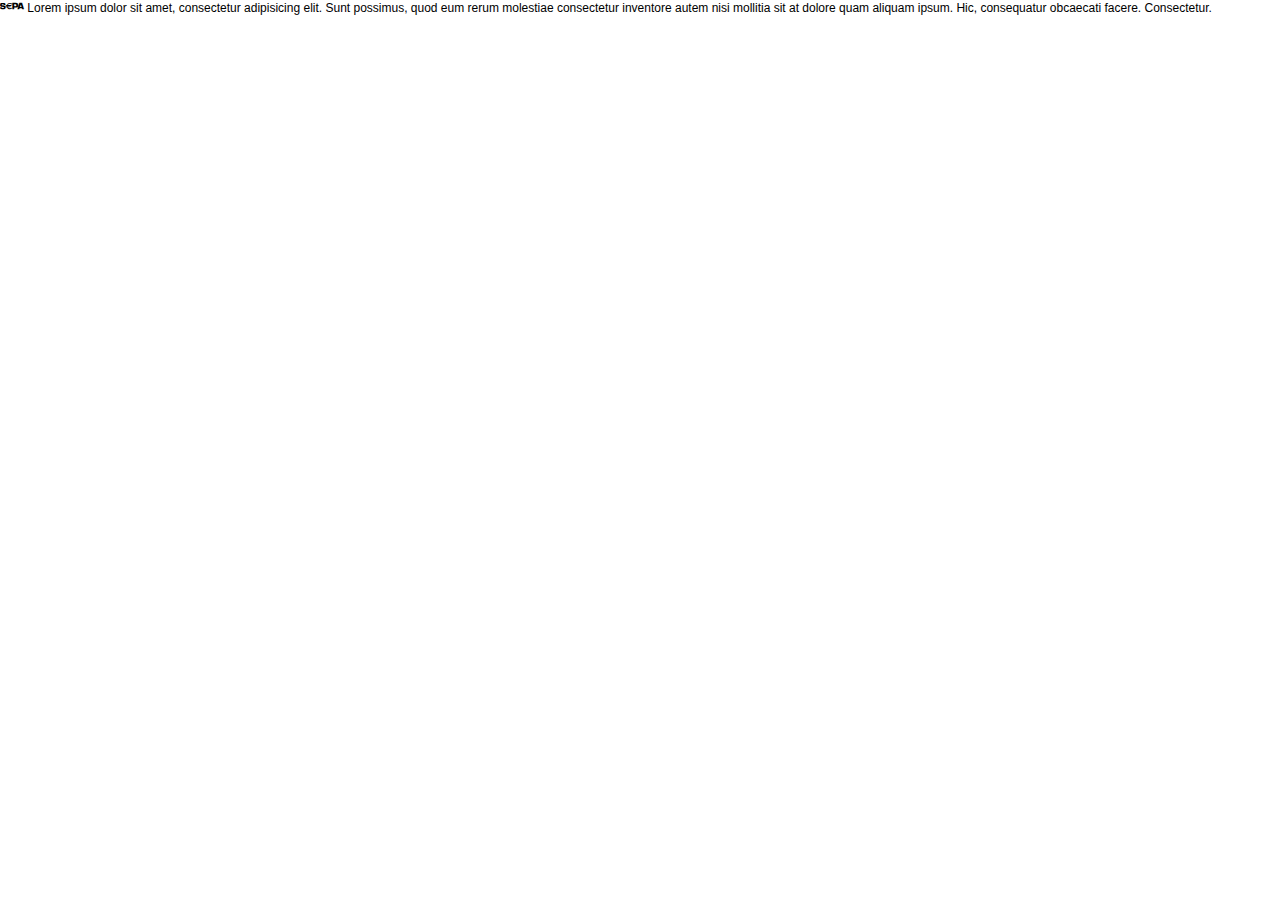
==== site/index.html @ b905be12 "initial project with materializecss" ====
<!doctype html>
<html>
<head>
	<meta charset="utf-8">
	<title>Template</title>
	<meta name="viewport" content="width=device-width, initial-scale=1">
	<meta name="format-detection" content="telephone=no">
	<!-- theme color for android 5.0 -->
	<meta name="theme-color" content="#fff"> 
	<!-- <meta name="viewport" content="width=1200"> -->
	<!-- <meta name="viewport" content="initial-scale=1, user-scalable=no"> -->
	<link rel="stylesheet" media="all" href="css/screen.css" >
	<!--[if IE]><script src="js/html5shiv.js"></script><![endif]-->
	<script src="js/app.js"></script>
</head>
<body>
<!-- BEGIN  out-->
<div class="out">
	<i class="icon-sepa"></i> 
	Lorem ipsum dolor sit amet, consectetur adipisicing elit. Sunt possimus, quod eum rerum molestiae consectetur inventore autem nisi mollitia sit at dolore quam aliquam ipsum. Hic, consequatur obcaecati facere. Consectetur.

</div>
<!-- END out-->
</body>
</html>
---- site/css/screen.css ----
@charset "UTF-8";
html, body, div, span, applet, object, iframe, h1, h2, h3, h4, h5, h6, p, blockquote, pre, a, abbr, acronym, address, big, cite, code, del, dfn, em, img, ins, kbd, q, s, samp, small, strike, strong, sub, sup, tt, var, b, u, i, center, dl, dt, dd, ol, ul, li, fieldset, form, label, legend, table, caption, tbody, tfoot, thead, tr, th, td, article, aside, canvas, details, embed, figure, figcaption, footer, header, hgroup, menu, nav, output, ruby, section, summary, time, mark, audio, video { margin: 0; padding: 0; border: 0; vertical-align: baseline; }

body, html { height: 100%; }

img, fieldset, a img { border: none; }

input[type="text"], input[type="email"], input[type="tel"], textarea { -webkit-appearance: none; }

input[type="submit"], button { cursor: pointer; }
input[type="submit"]::-moz-focus-inner, button::-moz-focus-inner { padding: 0; border: 0; }

textarea { overflow: auto; }

input, button { margin: 0; padding: 0; border: 0; }

div, input, textarea, select, button, h1, h2, h3, h4, h5, h6, a, span, a:focus { outline: none; }

ul, ol { list-style-type: none; }
table { border-spacing: 0; border-collapse: collapse; width: 100%; }

body { font-family: Arial, sans-serif; font-size: 12px; line-height: 1.4; }

@font-face { font-family: "svgfont"; src: url("fonts/svgfont.eot"); src: url("fonts/svgfont.eot?#iefix") format("eot"), url("fonts/svgfont.woff") format("woff"), url("fonts/svgfont.woff2") format("woff2"), url("fonts/svgfont.ttf") format("truetype"); font-weight: normal; font-style: normal; }
.icon, [class^="icon-"], [class*=" icon-"] { font-family: "svgfont"; font-style: normal; font-weight: normal; text-rendering: auto; speak: none; line-height: 1; -webkit-font-smoothing: antialiased; -moz-osx-font-smoothing: grayscale; }

.icon, [class^="icon-"], [class*=" icon-"] { display: inline-block; }

.icon-sepa:before { content: ""; }

.icon-skrill:before { content: ""; }

.l { *zoom: 1; }
.l:after { content: " "; display: table; clear: both; }
.l .l-col1 { float: left; width: 20%; }
.l .l-col2 { float: right; width: 70%; }
@media only screen and (min-device-width: 320px) and (max-device-width: 480px){
 *{ -webkit-text-size-adjust: none; } }
@media only screen and (max-width: 1024px){
 div{ display: block; }
 p{ background: red; } }



/*# sourceMappingURL=screen.css.map */
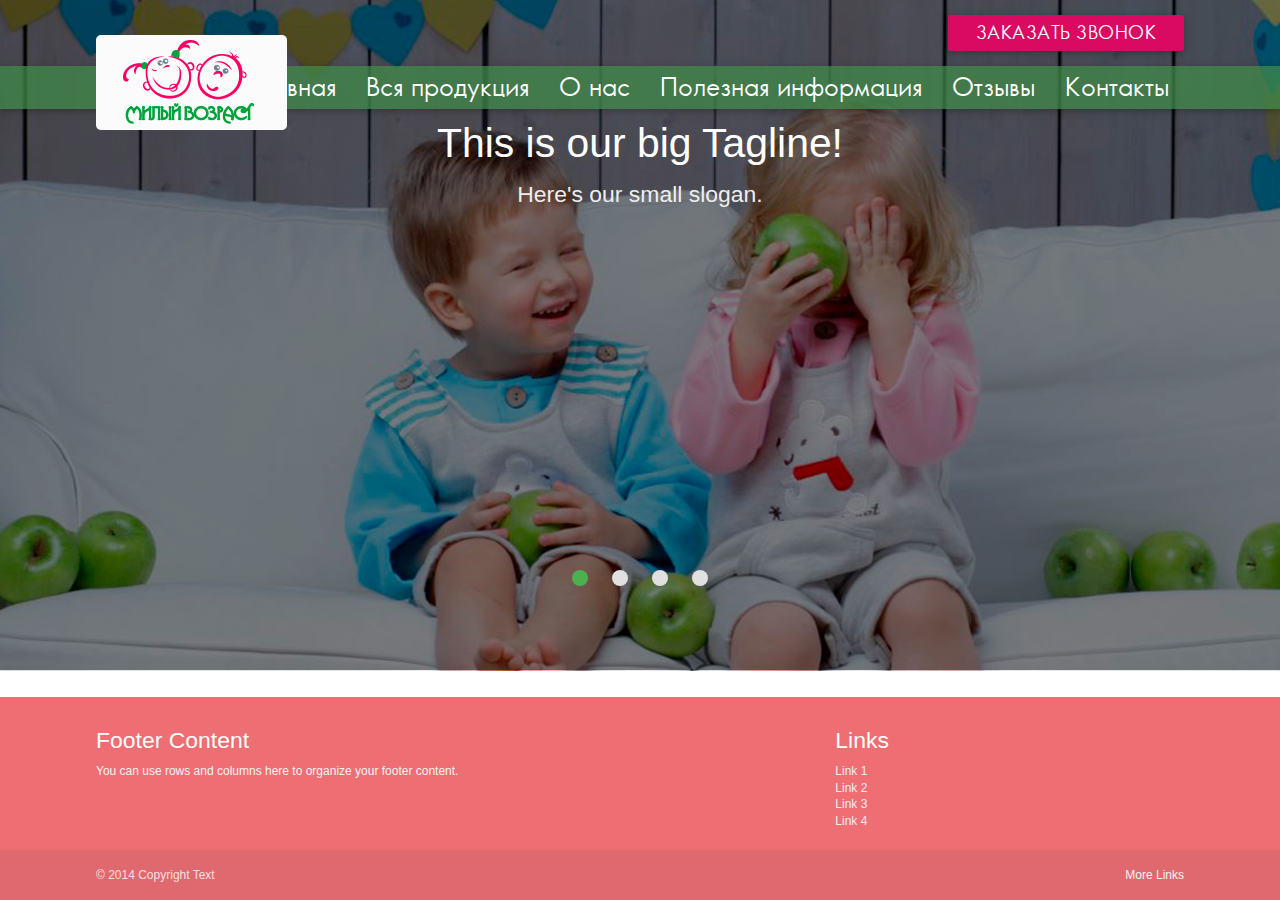
==== commit 1d3ff534: "update" ====
--- a/site/index.html
+++ b/site/index.html
@@ -6,7 +6,7 @@
 	<meta name="viewport" content="width=device-width, initial-scale=1">
 	<meta name="format-detection" content="telephone=no">
 	<!-- theme color for android 5.0 -->
-	<meta name="theme-color" content="#fff"> 
+	<meta name="theme-color" content="#fff">
 	<!-- <meta name="viewport" content="width=1200"> -->
 	<!-- <meta name="viewport" content="initial-scale=1, user-scalable=no"> -->
 	<link rel="stylesheet" media="all" href="css/screen.css" >
@@ -16,10 +16,105 @@
 <body>
 <!-- BEGIN  out-->
 <div class="out">
-	<i class="icon-sepa"></i> 
-	Lorem ipsum dolor sit amet, consectetur adipisicing elit. Sunt possimus, quod eum rerum molestiae consectetur inventore autem nisi mollitia sit at dolore quam aliquam ipsum. Hic, consequatur obcaecati facere. Consectetur.
+    <header class="header">
+            <div class="header__top">
+                <div class="container">
+                    <div class="contacts right">
+                        <div class="tel"></div>
+                        <div class="call">
+                            <a href="" class="btn red base-btn">Заказать звонок</a>
+                        </div>
+                    </div>
+                </div>
+            </div>
+        <div class="header__nav">
+            <nav class="green base-dark">
+                <div class="container">
+                <div class="nav-wrapper">
+                    <a href="#!" class="brand-logo"><img src="img/logo.png" alt=""></a>
+                    <a href="#" data-activates="mobile-demo" class="button-collapse"><i class="material-icons">menu</i></a>
+                    <ul class="right hide-on-med-and-down">
+                        <li><a href="">Главная</a></li>
+                        <li><a href="badges.html">Вся продукция </a></li>
+                        <li><a href="collapsible.html">О нас</a></li>
+                        <li><a href="mobile.html">Полезная информация</a></li>
+                        <li><a href="mobile.html">Отзывы</a></li>
+                        <li><a href="mobile.html">Контакты</a></li>
+                    </ul>
+                    <ul class="side-nav" id="mobile-demo">
+                        <li><a href="">Главная</a></li>
+                        <li><a href="badges.html">Вся продукция </a></li>
+                        <li><a href="collapsible.html">О нас</a></li>
+                        <li><a href="mobile.html">Полезная информация</a></li>
+                        <li><a href="mobile.html">Отзывы</a></li>
+                        <li><a href="mobile.html">Контакты</a></li>
+                    </ul>
+                </div>
+                    </div>
+            </nav>
+            </div>
+    </header>
+	<div class="header__slider">
+	    <div class="slider">
+	        <ul class="slides">
+	            <li>
+	                <img src="img/slide_1.png"> <!-- random image -->
+	                <div class="caption center-align">
+	                    <h3>This is our big Tagline!</h3>
+	                    <h5 class="light grey-text text-lighten-3">Here's our small slogan.</h5>
+	                </div>
+	            </li>
+	            <li>
+	                <img src="img/slide_1.png"> <!-- random image -->
+	                <div class="caption left-align">
+	                    <h3>Left Aligned Caption</h3>
+	                    <h5 class="light grey-text text-lighten-3">Here's our small slogan.</h5>
+	                </div>
+	            </li>
+	            <li>
+	                <img src="img/slide_1.png"> <!-- random image -->
+	                <div class="caption right-align">
+	                    <h3>Right Aligned Caption</h3>
+	                    <h5 class="light grey-text text-lighten-3">Here's our small slogan.</h5>
+	                </div>
+	            </li>
+	            <li>
+	                <img src="img/slide_1.png"> <!-- random image -->
+	                <div class="caption center-align">
+	                    <h3>This is our big Tagline!</h3>
+	                    <h5 class="light grey-text text-lighten-3">Here's our small slogan.</h5>
+	                </div>
+	            </li>
+	        </ul>
+	    </div>
+	</div>
 
 </div>
 <!-- END out-->
+<footer class="page-footer">
+    <div class="container">
+        <div class="row">
+            <div class="col l6 s12">
+                <h5 class="white-text">Footer Content</h5>
+                <p class="grey-text text-lighten-4">You can use rows and columns here to organize your footer content.</p>
+            </div>
+            <div class="col l4 offset-l2 s12">
+                <h5 class="white-text">Links</h5>
+                <ul>
+                    <li><a class="grey-text text-lighten-3" href="#!">Link 1</a></li>
+                    <li><a class="grey-text text-lighten-3" href="#!">Link 2</a></li>
+                    <li><a class="grey-text text-lighten-3" href="#!">Link 3</a></li>
+                    <li><a class="grey-text text-lighten-3" href="#!">Link 4</a></li>
+                </ul>
+            </div>
+        </div>
+    </div>
+    <div class="footer-copyright">
+        <div class="container">
+            © 2014 Copyright Text
+            <a class="grey-text text-lighten-4 right" href="#!">More Links</a>
+        </div>
+    </div>
+</footer>
 </body>
 </html>--- a/site/css/screen.css
+++ b/site/css/screen.css
@@ -19,26 +19,4119 @@
 ul, ol { list-style-type: none; }
 table { border-spacing: 0; border-collapse: collapse; width: 100%; }
 
-body { font-family: Arial, sans-serif; font-size: 12px; line-height: 1.4; }
+body { font-family: Arial, sans-serif; font-size: 12px; line-height: 1.4; display: -webkit-box; display: -webkit-flex; display: -ms-flexbox; display: flex; min-height: 100vh; -webkit-box-orient: vertical; -webkit-box-direction: normal; -webkit-flex-direction: column; -ms-flex-direction: column; flex-direction: column; }
+
+@font-face { font-family: OriflameSans; src: url("fonts/OriflameSans-Regular.eot"); src: url("fonts/OriflameSans-Regular.eot?#iefix") format("embedded-opentype"), url("fonts/OriflameSans-Regular.woff2") format("woff2"), url("fonts/OriflameSans-Regular.woff") format("woff"), url("fonts/OriflameSans-Regular.ttf") format("truetype"); font-weight: normal; font-style: normal; }
+.icon-logo { width: 133px; height: 84px; background-image: url("../img/icons.png"); background-position: 0px 0px; }
 
 @font-face { font-family: "svgfont"; src: url("fonts/svgfont.eot"); src: url("fonts/svgfont.eot?#iefix") format("eot"), url("fonts/svgfont.woff") format("woff"), url("fonts/svgfont.woff2") format("woff2"), url("fonts/svgfont.ttf") format("truetype"); font-weight: normal; font-style: normal; }
 .icon, [class^="icon-"], [class*=" icon-"] { font-family: "svgfont"; font-style: normal; font-weight: normal; text-rendering: auto; speak: none; line-height: 1; -webkit-font-smoothing: antialiased; -moz-osx-font-smoothing: grayscale; }
 
 .icon, [class^="icon-"], [class*=" icon-"] { display: inline-block; }
 
-.icon-sepa:before { content: ""; }
-
-.icon-skrill:before { content: ""; }
-
+.icon-sepa:before { content: ""; }
+
+.icon-skrill:before { content: ""; }
+
+.materialize-red.lighten-5 { background-color: #fdeaeb !important; }
+
+.materialize-red-text.text-lighten-5 { color: #fdeaeb !important; }
+
+.materialize-red.lighten-4 { background-color: #f8c1c3 !important; }
+
+.materialize-red-text.text-lighten-4 { color: #f8c1c3 !important; }
+
+.materialize-red.lighten-3 { background-color: #f3989b !important; }
+
+.materialize-red-text.text-lighten-3 { color: #f3989b !important; }
+
+.materialize-red.lighten-2 { background-color: #ee6e73 !important; }
+
+.materialize-red-text.text-lighten-2 { color: #ee6e73 !important; }
+
+.materialize-red.lighten-1 { background-color: #ea454b !important; }
+
+.materialize-red-text.text-lighten-1 { color: #ea454b !important; }
+
+.materialize-red { background-color: #e51c23 !important; }
+
+.materialize-red-text { color: #e51c23 !important; }
+
+.materialize-red.darken-1 { background-color: #d0181e !important; }
+
+.materialize-red-text.text-darken-1 { color: #d0181e !important; }
+
+.materialize-red.darken-2 { background-color: #b9151b !important; }
+
+.materialize-red-text.text-darken-2 { color: #b9151b !important; }
+
+.materialize-red.darken-3 { background-color: #a21318 !important; }
+
+.materialize-red-text.text-darken-3 { color: #a21318 !important; }
+
+.materialize-red.darken-4 { background-color: #8b1014 !important; }
+
+.materialize-red-text.text-darken-4 { color: #8b1014 !important; }
+
+.red.lighten-5 { background-color: #FFEBEE !important; }
+
+.red-text.text-lighten-5 { color: #FFEBEE !important; }
+
+.red.lighten-4 { background-color: #FFCDD2 !important; }
+
+.red-text.text-lighten-4 { color: #FFCDD2 !important; }
+
+.red.lighten-3 { background-color: #EF9A9A !important; }
+
+.red-text.text-lighten-3 { color: #EF9A9A !important; }
+
+.red.lighten-2 { background-color: #E57373 !important; }
+
+.red-text.text-lighten-2 { color: #E57373 !important; }
+
+.red.lighten-1 { background-color: #EF5350 !important; }
+
+.red-text.text-lighten-1 { color: #EF5350 !important; }
+
+.red { background-color: #F44336 !important; }
+
+.red-text { color: #F44336 !important; }
+
+.red.base-btn { background-color: #da0a62 !important; }
+
+.red-text.text-base-btn { color: #da0a62 !important; }
+
+.red.darken-1 { background-color: #E53935 !important; }
+
+.red-text.text-darken-1 { color: #E53935 !important; }
+
+.red.darken-2 { background-color: #D32F2F !important; }
+
+.red-text.text-darken-2 { color: #D32F2F !important; }
+
+.red.darken-3 { background-color: #C62828 !important; }
+
+.red-text.text-darken-3 { color: #C62828 !important; }
+
+.red.darken-4 { background-color: #B71C1C !important; }
+
+.red-text.text-darken-4 { color: #B71C1C !important; }
+
+.red.accent-1 { background-color: #FF8A80 !important; }
+
+.red-text.text-accent-1 { color: #FF8A80 !important; }
+
+.red.accent-2 { background-color: #FF5252 !important; }
+
+.red-text.text-accent-2 { color: #FF5252 !important; }
+
+.red.accent-3 { background-color: #FF1744 !important; }
+
+.red-text.text-accent-3 { color: #FF1744 !important; }
+
+.red.accent-4 { background-color: #D50000 !important; }
+
+.red-text.text-accent-4 { color: #D50000 !important; }
+
+.pink.lighten-5 { background-color: #fce4ec !important; }
+
+.pink-text.text-lighten-5 { color: #fce4ec !important; }
+
+.pink.lighten-4 { background-color: #f8bbd0 !important; }
+
+.pink-text.text-lighten-4 { color: #f8bbd0 !important; }
+
+.pink.lighten-3 { background-color: #f48fb1 !important; }
+
+.pink-text.text-lighten-3 { color: #f48fb1 !important; }
+
+.pink.lighten-2 { background-color: #f06292 !important; }
+
+.pink-text.text-lighten-2 { color: #f06292 !important; }
+
+.pink.lighten-1 { background-color: #ec407a !important; }
+
+.pink-text.text-lighten-1 { color: #ec407a !important; }
+
+.pink { background-color: #e91e63 !important; }
+
+.pink-text { color: #e91e63 !important; }
+
+.pink.darken-1 { background-color: #d81b60 !important; }
+
+.pink-text.text-darken-1 { color: #d81b60 !important; }
+
+.pink.darken-2 { background-color: #c2185b !important; }
+
+.pink-text.text-darken-2 { color: #c2185b !important; }
+
+.pink.darken-3 { background-color: #ad1457 !important; }
+
+.pink-text.text-darken-3 { color: #ad1457 !important; }
+
+.pink.darken-4 { background-color: #880e4f !important; }
+
+.pink-text.text-darken-4 { color: #880e4f !important; }
+
+.pink.accent-1 { background-color: #ff80ab !important; }
+
+.pink-text.text-accent-1 { color: #ff80ab !important; }
+
+.pink.accent-2 { background-color: #ff4081 !important; }
+
+.pink-text.text-accent-2 { color: #ff4081 !important; }
+
+.pink.accent-3 { background-color: #f50057 !important; }
+
+.pink-text.text-accent-3 { color: #f50057 !important; }
+
+.pink.accent-4 { background-color: #c51162 !important; }
+
+.pink-text.text-accent-4 { color: #c51162 !important; }
+
+.purple.lighten-5 { background-color: #f3e5f5 !important; }
+
+.purple-text.text-lighten-5 { color: #f3e5f5 !important; }
+
+.purple.lighten-4 { background-color: #e1bee7 !important; }
+
+.purple-text.text-lighten-4 { color: #e1bee7 !important; }
+
+.purple.lighten-3 { background-color: #ce93d8 !important; }
+
+.purple-text.text-lighten-3 { color: #ce93d8 !important; }
+
+.purple.lighten-2 { background-color: #ba68c8 !important; }
+
+.purple-text.text-lighten-2 { color: #ba68c8 !important; }
+
+.purple.lighten-1 { background-color: #ab47bc !important; }
+
+.purple-text.text-lighten-1 { color: #ab47bc !important; }
+
+.purple { background-color: #9c27b0 !important; }
+
+.purple-text { color: #9c27b0 !important; }
+
+.purple.darken-1 { background-color: #8e24aa !important; }
+
+.purple-text.text-darken-1 { color: #8e24aa !important; }
+
+.purple.darken-2 { background-color: #7b1fa2 !important; }
+
+.purple-text.text-darken-2 { color: #7b1fa2 !important; }
+
+.purple.darken-3 { background-color: #6a1b9a !important; }
+
+.purple-text.text-darken-3 { color: #6a1b9a !important; }
+
+.purple.darken-4 { background-color: #4a148c !important; }
+
+.purple-text.text-darken-4 { color: #4a148c !important; }
+
+.purple.accent-1 { background-color: #ea80fc !important; }
+
+.purple-text.text-accent-1 { color: #ea80fc !important; }
+
+.purple.accent-2 { background-color: #e040fb !important; }
+
+.purple-text.text-accent-2 { color: #e040fb !important; }
+
+.purple.accent-3 { background-color: #d500f9 !important; }
+
+.purple-text.text-accent-3 { color: #d500f9 !important; }
+
+.purple.accent-4 { background-color: #aa00ff !important; }
+
+.purple-text.text-accent-4 { color: #aa00ff !important; }
+
+.deep-purple.lighten-5 { background-color: #ede7f6 !important; }
+
+.deep-purple-text.text-lighten-5 { color: #ede7f6 !important; }
+
+.deep-purple.lighten-4 { background-color: #d1c4e9 !important; }
+
+.deep-purple-text.text-lighten-4 { color: #d1c4e9 !important; }
+
+.deep-purple.lighten-3 { background-color: #b39ddb !important; }
+
+.deep-purple-text.text-lighten-3 { color: #b39ddb !important; }
+
+.deep-purple.lighten-2 { background-color: #9575cd !important; }
+
+.deep-purple-text.text-lighten-2 { color: #9575cd !important; }
+
+.deep-purple.lighten-1 { background-color: #7e57c2 !important; }
+
+.deep-purple-text.text-lighten-1 { color: #7e57c2 !important; }
+
+.deep-purple { background-color: #673ab7 !important; }
+
+.deep-purple-text { color: #673ab7 !important; }
+
+.deep-purple.darken-1 { background-color: #5e35b1 !important; }
+
+.deep-purple-text.text-darken-1 { color: #5e35b1 !important; }
+
+.deep-purple.darken-2 { background-color: #512da8 !important; }
+
+.deep-purple-text.text-darken-2 { color: #512da8 !important; }
+
+.deep-purple.darken-3 { background-color: #4527a0 !important; }
+
+.deep-purple-text.text-darken-3 { color: #4527a0 !important; }
+
+.deep-purple.darken-4 { background-color: #311b92 !important; }
+
+.deep-purple-text.text-darken-4 { color: #311b92 !important; }
+
+.deep-purple.accent-1 { background-color: #b388ff !important; }
+
+.deep-purple-text.text-accent-1 { color: #b388ff !important; }
+
+.deep-purple.accent-2 { background-color: #7c4dff !important; }
+
+.deep-purple-text.text-accent-2 { color: #7c4dff !important; }
+
+.deep-purple.accent-3 { background-color: #651fff !important; }
+
+.deep-purple-text.text-accent-3 { color: #651fff !important; }
+
+.deep-purple.accent-4 { background-color: #6200ea !important; }
+
+.deep-purple-text.text-accent-4 { color: #6200ea !important; }
+
+.indigo.lighten-5 { background-color: #e8eaf6 !important; }
+
+.indigo-text.text-lighten-5 { color: #e8eaf6 !important; }
+
+.indigo.lighten-4 { background-color: #c5cae9 !important; }
+
+.indigo-text.text-lighten-4 { color: #c5cae9 !important; }
+
+.indigo.lighten-3 { background-color: #9fa8da !important; }
+
+.indigo-text.text-lighten-3 { color: #9fa8da !important; }
+
+.indigo.lighten-2 { background-color: #7986cb !important; }
+
+.indigo-text.text-lighten-2 { color: #7986cb !important; }
+
+.indigo.lighten-1 { background-color: #5c6bc0 !important; }
+
+.indigo-text.text-lighten-1 { color: #5c6bc0 !important; }
+
+.indigo { background-color: #3f51b5 !important; }
+
+.indigo-text { color: #3f51b5 !important; }
+
+.indigo.darken-1 { background-color: #3949ab !important; }
+
+.indigo-text.text-darken-1 { color: #3949ab !important; }
+
+.indigo.darken-2 { background-color: #303f9f !important; }
+
+.indigo-text.text-darken-2 { color: #303f9f !important; }
+
+.indigo.darken-3 { background-color: #283593 !important; }
+
+.indigo-text.text-darken-3 { color: #283593 !important; }
+
+.indigo.darken-4 { background-color: #1a237e !important; }
+
+.indigo-text.text-darken-4 { color: #1a237e !important; }
+
+.indigo.accent-1 { background-color: #8c9eff !important; }
+
+.indigo-text.text-accent-1 { color: #8c9eff !important; }
+
+.indigo.accent-2 { background-color: #536dfe !important; }
+
+.indigo-text.text-accent-2 { color: #536dfe !important; }
+
+.indigo.accent-3 { background-color: #3d5afe !important; }
+
+.indigo-text.text-accent-3 { color: #3d5afe !important; }
+
+.indigo.accent-4 { background-color: #304ffe !important; }
+
+.indigo-text.text-accent-4 { color: #304ffe !important; }
+
+.blue.lighten-5 { background-color: #E3F2FD !important; }
+
+.blue-text.text-lighten-5 { color: #E3F2FD !important; }
+
+.blue.lighten-4 { background-color: #BBDEFB !important; }
+
+.blue-text.text-lighten-4 { color: #BBDEFB !important; }
+
+.blue.lighten-3 { background-color: #90CAF9 !important; }
+
+.blue-text.text-lighten-3 { color: #90CAF9 !important; }
+
+.blue.lighten-2 { background-color: #64B5F6 !important; }
+
+.blue-text.text-lighten-2 { color: #64B5F6 !important; }
+
+.blue.lighten-1 { background-color: #42A5F5 !important; }
+
+.blue-text.text-lighten-1 { color: #42A5F5 !important; }
+
+.blue { background-color: #2196F3 !important; }
+
+.blue-text { color: #2196F3 !important; }
+
+.blue.darken-1 { background-color: #1E88E5 !important; }
+
+.blue-text.text-darken-1 { color: #1E88E5 !important; }
+
+.blue.darken-2 { background-color: #1976D2 !important; }
+
+.blue-text.text-darken-2 { color: #1976D2 !important; }
+
+.blue.darken-3 { background-color: #1565C0 !important; }
+
+.blue-text.text-darken-3 { color: #1565C0 !important; }
+
+.blue.darken-4 { background-color: #0D47A1 !important; }
+
+.blue-text.text-darken-4 { color: #0D47A1 !important; }
+
+.blue.accent-1 { background-color: #82B1FF !important; }
+
+.blue-text.text-accent-1 { color: #82B1FF !important; }
+
+.blue.accent-2 { background-color: #448AFF !important; }
+
+.blue-text.text-accent-2 { color: #448AFF !important; }
+
+.blue.accent-3 { background-color: #2979FF !important; }
+
+.blue-text.text-accent-3 { color: #2979FF !important; }
+
+.blue.accent-4 { background-color: #2962FF !important; }
+
+.blue-text.text-accent-4 { color: #2962FF !important; }
+
+.light-blue.lighten-5 { background-color: #e1f5fe !important; }
+
+.light-blue-text.text-lighten-5 { color: #e1f5fe !important; }
+
+.light-blue.lighten-4 { background-color: #b3e5fc !important; }
+
+.light-blue-text.text-lighten-4 { color: #b3e5fc !important; }
+
+.light-blue.lighten-3 { background-color: #81d4fa !important; }
+
+.light-blue-text.text-lighten-3 { color: #81d4fa !important; }
+
+.light-blue.lighten-2 { background-color: #4fc3f7 !important; }
+
+.light-blue-text.text-lighten-2 { color: #4fc3f7 !important; }
+
+.light-blue.lighten-1 { background-color: #29b6f6 !important; }
+
+.light-blue-text.text-lighten-1 { color: #29b6f6 !important; }
+
+.light-blue { background-color: #03a9f4 !important; }
+
+.light-blue-text { color: #03a9f4 !important; }
+
+.light-blue.darken-1 { background-color: #039be5 !important; }
+
+.light-blue-text.text-darken-1 { color: #039be5 !important; }
+
+.light-blue.darken-2 { background-color: #0288d1 !important; }
+
+.light-blue-text.text-darken-2 { color: #0288d1 !important; }
+
+.light-blue.darken-3 { background-color: #0277bd !important; }
+
+.light-blue-text.text-darken-3 { color: #0277bd !important; }
+
+.light-blue.darken-4 { background-color: #01579b !important; }
+
+.light-blue-text.text-darken-4 { color: #01579b !important; }
+
+.light-blue.accent-1 { background-color: #80d8ff !important; }
+
+.light-blue-text.text-accent-1 { color: #80d8ff !important; }
+
+.light-blue.accent-2 { background-color: #40c4ff !important; }
+
+.light-blue-text.text-accent-2 { color: #40c4ff !important; }
+
+.light-blue.accent-3 { background-color: #00b0ff !important; }
+
+.light-blue-text.text-accent-3 { color: #00b0ff !important; }
+
+.light-blue.accent-4 { background-color: #0091ea !important; }
+
+.light-blue-text.text-accent-4 { color: #0091ea !important; }
+
+.cyan.lighten-5 { background-color: #e0f7fa !important; }
+
+.cyan-text.text-lighten-5 { color: #e0f7fa !important; }
+
+.cyan.lighten-4 { background-color: #b2ebf2 !important; }
+
+.cyan-text.text-lighten-4 { color: #b2ebf2 !important; }
+
+.cyan.lighten-3 { background-color: #80deea !important; }
+
+.cyan-text.text-lighten-3 { color: #80deea !important; }
+
+.cyan.lighten-2 { background-color: #4dd0e1 !important; }
+
+.cyan-text.text-lighten-2 { color: #4dd0e1 !important; }
+
+.cyan.lighten-1 { background-color: #26c6da !important; }
+
+.cyan-text.text-lighten-1 { color: #26c6da !important; }
+
+.cyan { background-color: #00bcd4 !important; }
+
+.cyan-text { color: #00bcd4 !important; }
+
+.cyan.darken-1 { background-color: #00acc1 !important; }
+
+.cyan-text.text-darken-1 { color: #00acc1 !important; }
+
+.cyan.darken-2 { background-color: #0097a7 !important; }
+
+.cyan-text.text-darken-2 { color: #0097a7 !important; }
+
+.cyan.darken-3 { background-color: #00838f !important; }
+
+.cyan-text.text-darken-3 { color: #00838f !important; }
+
+.cyan.darken-4 { background-color: #006064 !important; }
+
+.cyan-text.text-darken-4 { color: #006064 !important; }
+
+.cyan.accent-1 { background-color: #84ffff !important; }
+
+.cyan-text.text-accent-1 { color: #84ffff !important; }
+
+.cyan.accent-2 { background-color: #18ffff !important; }
+
+.cyan-text.text-accent-2 { color: #18ffff !important; }
+
+.cyan.accent-3 { background-color: #00e5ff !important; }
+
+.cyan-text.text-accent-3 { color: #00e5ff !important; }
+
+.cyan.accent-4 { background-color: #00b8d4 !important; }
+
+.cyan-text.text-accent-4 { color: #00b8d4 !important; }
+
+.teal.lighten-5 { background-color: #e0f2f1 !important; }
+
+.teal-text.text-lighten-5 { color: #e0f2f1 !important; }
+
+.teal.lighten-4 { background-color: #b2dfdb !important; }
+
+.teal-text.text-lighten-4 { color: #b2dfdb !important; }
+
+.teal.lighten-3 { background-color: #80cbc4 !important; }
+
+.teal-text.text-lighten-3 { color: #80cbc4 !important; }
+
+.teal.lighten-2 { background-color: #4db6ac !important; }
+
+.teal-text.text-lighten-2 { color: #4db6ac !important; }
+
+.teal.lighten-1 { background-color: #26a69a !important; }
+
+.teal-text.text-lighten-1 { color: #26a69a !important; }
+
+.teal { background-color: #009688 !important; }
+
+.teal-text { color: #009688 !important; }
+
+.teal.darken-1 { background-color: #00897b !important; }
+
+.teal-text.text-darken-1 { color: #00897b !important; }
+
+.teal.darken-2 { background-color: #00796b !important; }
+
+.teal-text.text-darken-2 { color: #00796b !important; }
+
+.teal.darken-3 { background-color: #00695c !important; }
+
+.teal-text.text-darken-3 { color: #00695c !important; }
+
+.teal.darken-4 { background-color: #004d40 !important; }
+
+.teal-text.text-darken-4 { color: #004d40 !important; }
+
+.teal.accent-1 { background-color: #a7ffeb !important; }
+
+.teal-text.text-accent-1 { color: #a7ffeb !important; }
+
+.teal.accent-2 { background-color: #64ffda !important; }
+
+.teal-text.text-accent-2 { color: #64ffda !important; }
+
+.teal.accent-3 { background-color: #1de9b6 !important; }
+
+.teal-text.text-accent-3 { color: #1de9b6 !important; }
+
+.teal.accent-4 { background-color: #00bfa5 !important; }
+
+.teal-text.text-accent-4 { color: #00bfa5 !important; }
+
+.green.lighten-5 { background-color: #E8F5E9 !important; }
+
+.green-text.text-lighten-5 { color: #E8F5E9 !important; }
+
+.green.lighten-4 { background-color: #C8E6C9 !important; }
+
+.green-text.text-lighten-4 { color: #C8E6C9 !important; }
+
+.green.lighten-3 { background-color: #A5D6A7 !important; }
+
+.green-text.text-lighten-3 { color: #A5D6A7 !important; }
+
+.green.lighten-2 { background-color: #81C784 !important; }
+
+.green-text.text-lighten-2 { color: #81C784 !important; }
+
+.green.lighten-1 { background-color: #66BB6A !important; }
+
+.green-text.text-lighten-1 { color: #66BB6A !important; }
+
+.green { background-color: #4CAF50 !important; }
+
+.green-text { color: #4CAF50 !important; }
+
+.green.base-dark { background-color: rgba(64, 138, 72, 0.75) !important; }
+
+.green-text.text-base-dark { color: rgba(64, 138, 72, 0.75) !important; }
+
+.green.darken-1 { background-color: #43A047 !important; }
+
+.green-text.text-darken-1 { color: #43A047 !important; }
+
+.green.darken-2 { background-color: #388E3C !important; }
+
+.green-text.text-darken-2 { color: #388E3C !important; }
+
+.green.darken-3 { background-color: #2E7D32 !important; }
+
+.green-text.text-darken-3 { color: #2E7D32 !important; }
+
+.green.darken-4 { background-color: #1B5E20 !important; }
+
+.green-text.text-darken-4 { color: #1B5E20 !important; }
+
+.green.accent-1 { background-color: #B9F6CA !important; }
+
+.green-text.text-accent-1 { color: #B9F6CA !important; }
+
+.green.accent-2 { background-color: #69F0AE !important; }
+
+.green-text.text-accent-2 { color: #69F0AE !important; }
+
+.green.accent-3 { background-color: #00E676 !important; }
+
+.green-text.text-accent-3 { color: #00E676 !important; }
+
+.green.accent-4 { background-color: #00C853 !important; }
+
+.green-text.text-accent-4 { color: #00C853 !important; }
+
+.light-green.lighten-5 { background-color: #f1f8e9 !important; }
+
+.light-green-text.text-lighten-5 { color: #f1f8e9 !important; }
+
+.light-green.lighten-4 { background-color: #dcedc8 !important; }
+
+.light-green-text.text-lighten-4 { color: #dcedc8 !important; }
+
+.light-green.lighten-3 { background-color: #c5e1a5 !important; }
+
+.light-green-text.text-lighten-3 { color: #c5e1a5 !important; }
+
+.light-green.lighten-2 { background-color: #aed581 !important; }
+
+.light-green-text.text-lighten-2 { color: #aed581 !important; }
+
+.light-green.lighten-1 { background-color: #9ccc65 !important; }
+
+.light-green-text.text-lighten-1 { color: #9ccc65 !important; }
+
+.light-green { background-color: #8bc34a !important; }
+
+.light-green-text { color: #8bc34a !important; }
+
+.light-green.darken-1 { background-color: #7cb342 !important; }
+
+.light-green-text.text-darken-1 { color: #7cb342 !important; }
+
+.light-green.darken-2 { background-color: #689f38 !important; }
+
+.light-green-text.text-darken-2 { color: #689f38 !important; }
+
+.light-green.darken-3 { background-color: #558b2f !important; }
+
+.light-green-text.text-darken-3 { color: #558b2f !important; }
+
+.light-green.darken-4 { background-color: #33691e !important; }
+
+.light-green-text.text-darken-4 { color: #33691e !important; }
+
+.light-green.accent-1 { background-color: #ccff90 !important; }
+
+.light-green-text.text-accent-1 { color: #ccff90 !important; }
+
+.light-green.accent-2 { background-color: #b2ff59 !important; }
+
+.light-green-text.text-accent-2 { color: #b2ff59 !important; }
+
+.light-green.accent-3 { background-color: #76ff03 !important; }
+
+.light-green-text.text-accent-3 { color: #76ff03 !important; }
+
+.light-green.accent-4 { background-color: #64dd17 !important; }
+
+.light-green-text.text-accent-4 { color: #64dd17 !important; }
+
+.lime.lighten-5 { background-color: #f9fbe7 !important; }
+
+.lime-text.text-lighten-5 { color: #f9fbe7 !important; }
+
+.lime.lighten-4 { background-color: #f0f4c3 !important; }
+
+.lime-text.text-lighten-4 { color: #f0f4c3 !important; }
+
+.lime.lighten-3 { background-color: #e6ee9c !important; }
+
+.lime-text.text-lighten-3 { color: #e6ee9c !important; }
+
+.lime.lighten-2 { background-color: #dce775 !important; }
+
+.lime-text.text-lighten-2 { color: #dce775 !important; }
+
+.lime.lighten-1 { background-color: #d4e157 !important; }
+
+.lime-text.text-lighten-1 { color: #d4e157 !important; }
+
+.lime { background-color: #cddc39 !important; }
+
+.lime-text { color: #cddc39 !important; }
+
+.lime.darken-1 { background-color: #c0ca33 !important; }
+
+.lime-text.text-darken-1 { color: #c0ca33 !important; }
+
+.lime.darken-2 { background-color: #afb42b !important; }
+
+.lime-text.text-darken-2 { color: #afb42b !important; }
+
+.lime.darken-3 { background-color: #9e9d24 !important; }
+
+.lime-text.text-darken-3 { color: #9e9d24 !important; }
+
+.lime.darken-4 { background-color: #827717 !important; }
+
+.lime-text.text-darken-4 { color: #827717 !important; }
+
+.lime.accent-1 { background-color: #f4ff81 !important; }
+
+.lime-text.text-accent-1 { color: #f4ff81 !important; }
+
+.lime.accent-2 { background-color: #eeff41 !important; }
+
+.lime-text.text-accent-2 { color: #eeff41 !important; }
+
+.lime.accent-3 { background-color: #c6ff00 !important; }
+
+.lime-text.text-accent-3 { color: #c6ff00 !important; }
+
+.lime.accent-4 { background-color: #aeea00 !important; }
+
+.lime-text.text-accent-4 { color: #aeea00 !important; }
+
+.yellow.lighten-5 { background-color: #fffde7 !important; }
+
+.yellow-text.text-lighten-5 { color: #fffde7 !important; }
+
+.yellow.lighten-4 { background-color: #fff9c4 !important; }
+
+.yellow-text.text-lighten-4 { color: #fff9c4 !important; }
+
+.yellow.lighten-3 { background-color: #fff59d !important; }
+
+.yellow-text.text-lighten-3 { color: #fff59d !important; }
+
+.yellow.lighten-2 { background-color: #fff176 !important; }
+
+.yellow-text.text-lighten-2 { color: #fff176 !important; }
+
+.yellow.lighten-1 { background-color: #ffee58 !important; }
+
+.yellow-text.text-lighten-1 { color: #ffee58 !important; }
+
+.yellow { background-color: #ffeb3b !important; }
+
+.yellow-text { color: #ffeb3b !important; }
+
+.yellow.darken-1 { background-color: #fdd835 !important; }
+
+.yellow-text.text-darken-1 { color: #fdd835 !important; }
+
+.yellow.darken-2 { background-color: #fbc02d !important; }
+
+.yellow-text.text-darken-2 { color: #fbc02d !important; }
+
+.yellow.darken-3 { background-color: #f9a825 !important; }
+
+.yellow-text.text-darken-3 { color: #f9a825 !important; }
+
+.yellow.darken-4 { background-color: #f57f17 !important; }
+
+.yellow-text.text-darken-4 { color: #f57f17 !important; }
+
+.yellow.accent-1 { background-color: #ffff8d !important; }
+
+.yellow-text.text-accent-1 { color: #ffff8d !important; }
+
+.yellow.accent-2 { background-color: #ffff00 !important; }
+
+.yellow-text.text-accent-2 { color: #ffff00 !important; }
+
+.yellow.accent-3 { background-color: #ffea00 !important; }
+
+.yellow-text.text-accent-3 { color: #ffea00 !important; }
+
+.yellow.accent-4 { background-color: #ffd600 !important; }
+
+.yellow-text.text-accent-4 { color: #ffd600 !important; }
+
+.amber.lighten-5 { background-color: #fff8e1 !important; }
+
+.amber-text.text-lighten-5 { color: #fff8e1 !important; }
+
+.amber.lighten-4 { background-color: #ffecb3 !important; }
+
+.amber-text.text-lighten-4 { color: #ffecb3 !important; }
+
+.amber.lighten-3 { background-color: #ffe082 !important; }
+
+.amber-text.text-lighten-3 { color: #ffe082 !important; }
+
+.amber.lighten-2 { background-color: #ffd54f !important; }
+
+.amber-text.text-lighten-2 { color: #ffd54f !important; }
+
+.amber.lighten-1 { background-color: #ffca28 !important; }
+
+.amber-text.text-lighten-1 { color: #ffca28 !important; }
+
+.amber { background-color: #ffc107 !important; }
+
+.amber-text { color: #ffc107 !important; }
+
+.amber.darken-1 { background-color: #ffb300 !important; }
+
+.amber-text.text-darken-1 { color: #ffb300 !important; }
+
+.amber.darken-2 { background-color: #ffa000 !important; }
+
+.amber-text.text-darken-2 { color: #ffa000 !important; }
+
+.amber.darken-3 { background-color: #ff8f00 !important; }
+
+.amber-text.text-darken-3 { color: #ff8f00 !important; }
+
+.amber.darken-4 { background-color: #ff6f00 !important; }
+
+.amber-text.text-darken-4 { color: #ff6f00 !important; }
+
+.amber.accent-1 { background-color: #ffe57f !important; }
+
+.amber-text.text-accent-1 { color: #ffe57f !important; }
+
+.amber.accent-2 { background-color: #ffd740 !important; }
+
+.amber-text.text-accent-2 { color: #ffd740 !important; }
+
+.amber.accent-3 { background-color: #ffc400 !important; }
+
+.amber-text.text-accent-3 { color: #ffc400 !important; }
+
+.amber.accent-4 { background-color: #ffab00 !important; }
+
+.amber-text.text-accent-4 { color: #ffab00 !important; }
+
+.orange.lighten-5 { background-color: #fff3e0 !important; }
+
+.orange-text.text-lighten-5 { color: #fff3e0 !important; }
+
+.orange.lighten-4 { background-color: #ffe0b2 !important; }
+
+.orange-text.text-lighten-4 { color: #ffe0b2 !important; }
+
+.orange.lighten-3 { background-color: #ffcc80 !important; }
+
+.orange-text.text-lighten-3 { color: #ffcc80 !important; }
+
+.orange.lighten-2 { background-color: #ffb74d !important; }
+
+.orange-text.text-lighten-2 { color: #ffb74d !important; }
+
+.orange.lighten-1 { background-color: #ffa726 !important; }
+
+.orange-text.text-lighten-1 { color: #ffa726 !important; }
+
+.orange { background-color: #ff9800 !important; }
+
+.orange-text { color: #ff9800 !important; }
+
+.orange.darken-1 { background-color: #fb8c00 !important; }
+
+.orange-text.text-darken-1 { color: #fb8c00 !important; }
+
+.orange.darken-2 { background-color: #f57c00 !important; }
+
+.orange-text.text-darken-2 { color: #f57c00 !important; }
+
+.orange.darken-3 { background-color: #ef6c00 !important; }
+
+.orange-text.text-darken-3 { color: #ef6c00 !important; }
+
+.orange.darken-4 { background-color: #e65100 !important; }
+
+.orange-text.text-darken-4 { color: #e65100 !important; }
+
+.orange.accent-1 { background-color: #ffd180 !important; }
+
+.orange-text.text-accent-1 { color: #ffd180 !important; }
+
+.orange.accent-2 { background-color: #ffab40 !important; }
+
+.orange-text.text-accent-2 { color: #ffab40 !important; }
+
+.orange.accent-3 { background-color: #ff9100 !important; }
+
+.orange-text.text-accent-3 { color: #ff9100 !important; }
+
+.orange.accent-4 { background-color: #ff6d00 !important; }
+
+.orange-text.text-accent-4 { color: #ff6d00 !important; }
+
+.deep-orange.lighten-5 { background-color: #fbe9e7 !important; }
+
+.deep-orange-text.text-lighten-5 { color: #fbe9e7 !important; }
+
+.deep-orange.lighten-4 { background-color: #ffccbc !important; }
+
+.deep-orange-text.text-lighten-4 { color: #ffccbc !important; }
+
+.deep-orange.lighten-3 { background-color: #ffab91 !important; }
+
+.deep-orange-text.text-lighten-3 { color: #ffab91 !important; }
+
+.deep-orange.lighten-2 { background-color: #ff8a65 !important; }
+
+.deep-orange-text.text-lighten-2 { color: #ff8a65 !important; }
+
+.deep-orange.lighten-1 { background-color: #ff7043 !important; }
+
+.deep-orange-text.text-lighten-1 { color: #ff7043 !important; }
+
+.deep-orange { background-color: #ff5722 !important; }
+
+.deep-orange-text { color: #ff5722 !important; }
+
+.deep-orange.darken-1 { background-color: #f4511e !important; }
+
+.deep-orange-text.text-darken-1 { color: #f4511e !important; }
+
+.deep-orange.darken-2 { background-color: #e64a19 !important; }
+
+.deep-orange-text.text-darken-2 { color: #e64a19 !important; }
+
+.deep-orange.darken-3 { background-color: #d84315 !important; }
+
+.deep-orange-text.text-darken-3 { color: #d84315 !important; }
+
+.deep-orange.darken-4 { background-color: #bf360c !important; }
+
+.deep-orange-text.text-darken-4 { color: #bf360c !important; }
+
+.deep-orange.accent-1 { background-color: #ff9e80 !important; }
+
+.deep-orange-text.text-accent-1 { color: #ff9e80 !important; }
+
+.deep-orange.accent-2 { background-color: #ff6e40 !important; }
+
+.deep-orange-text.text-accent-2 { color: #ff6e40 !important; }
+
+.deep-orange.accent-3 { background-color: #ff3d00 !important; }
+
+.deep-orange-text.text-accent-3 { color: #ff3d00 !important; }
+
+.deep-orange.accent-4 { background-color: #dd2c00 !important; }
+
+.deep-orange-text.text-accent-4 { color: #dd2c00 !important; }
+
+.brown.lighten-5 { background-color: #efebe9 !important; }
+
+.brown-text.text-lighten-5 { color: #efebe9 !important; }
+
+.brown.lighten-4 { background-color: #d7ccc8 !important; }
+
+.brown-text.text-lighten-4 { color: #d7ccc8 !important; }
+
+.brown.lighten-3 { background-color: #bcaaa4 !important; }
+
+.brown-text.text-lighten-3 { color: #bcaaa4 !important; }
+
+.brown.lighten-2 { background-color: #a1887f !important; }
+
+.brown-text.text-lighten-2 { color: #a1887f !important; }
+
+.brown.lighten-1 { background-color: #8d6e63 !important; }
+
+.brown-text.text-lighten-1 { color: #8d6e63 !important; }
+
+.brown { background-color: #795548 !important; }
+
+.brown-text { color: #795548 !important; }
+
+.brown.darken-1 { background-color: #6d4c41 !important; }
+
+.brown-text.text-darken-1 { color: #6d4c41 !important; }
+
+.brown.darken-2 { background-color: #5d4037 !important; }
+
+.brown-text.text-darken-2 { color: #5d4037 !important; }
+
+.brown.darken-3 { background-color: #4e342e !important; }
+
+.brown-text.text-darken-3 { color: #4e342e !important; }
+
+.brown.darken-4 { background-color: #3e2723 !important; }
+
+.brown-text.text-darken-4 { color: #3e2723 !important; }
+
+.blue-grey.lighten-5 { background-color: #eceff1 !important; }
+
+.blue-grey-text.text-lighten-5 { color: #eceff1 !important; }
+
+.blue-grey.lighten-4 { background-color: #cfd8dc !important; }
+
+.blue-grey-text.text-lighten-4 { color: #cfd8dc !important; }
+
+.blue-grey.lighten-3 { background-color: #b0bec5 !important; }
+
+.blue-grey-text.text-lighten-3 { color: #b0bec5 !important; }
+
+.blue-grey.lighten-2 { background-color: #90a4ae !important; }
+
+.blue-grey-text.text-lighten-2 { color: #90a4ae !important; }
+
+.blue-grey.lighten-1 { background-color: #78909c !important; }
+
+.blue-grey-text.text-lighten-1 { color: #78909c !important; }
+
+.blue-grey { background-color: #607d8b !important; }
+
+.blue-grey-text { color: #607d8b !important; }
+
+.blue-grey.darken-1 { background-color: #546e7a !important; }
+
+.blue-grey-text.text-darken-1 { color: #546e7a !important; }
+
+.blue-grey.darken-2 { background-color: #455a64 !important; }
+
+.blue-grey-text.text-darken-2 { color: #455a64 !important; }
+
+.blue-grey.darken-3 { background-color: #37474f !important; }
+
+.blue-grey-text.text-darken-3 { color: #37474f !important; }
+
+.blue-grey.darken-4 { background-color: #263238 !important; }
+
+.blue-grey-text.text-darken-4 { color: #263238 !important; }
+
+.grey.lighten-5 { background-color: #fafafa !important; }
+
+.grey-text.text-lighten-5 { color: #fafafa !important; }
+
+.grey.lighten-4 { background-color: #f5f5f5 !important; }
+
+.grey-text.text-lighten-4 { color: #f5f5f5 !important; }
+
+.grey.lighten-3 { background-color: #eeeeee !important; }
+
+.grey-text.text-lighten-3 { color: #eeeeee !important; }
+
+.grey.lighten-2 { background-color: #e0e0e0 !important; }
+
+.grey-text.text-lighten-2 { color: #e0e0e0 !important; }
+
+.grey.lighten-1 { background-color: #bdbdbd !important; }
+
+.grey-text.text-lighten-1 { color: #bdbdbd !important; }
+
+.grey { background-color: #9e9e9e !important; }
+
+.grey-text { color: #9e9e9e !important; }
+
+.grey.darken-1 { background-color: #757575 !important; }
+
+.grey-text.text-darken-1 { color: #757575 !important; }
+
+.grey.darken-2 { background-color: #616161 !important; }
+
+.grey-text.text-darken-2 { color: #616161 !important; }
+
+.grey.darken-3 { background-color: #424242 !important; }
+
+.grey-text.text-darken-3 { color: #424242 !important; }
+
+.grey.darken-4 { background-color: #212121 !important; }
+
+.grey-text.text-darken-4 { color: #212121 !important; }
+
+.shades.black { background-color: #000000 !important; }
+
+.shades-text.text-black { color: #000000 !important; }
+
+.shades.white { background-color: #FFFFFF !important; }
+
+.shades-text.text-white { color: #FFFFFF !important; }
+
+.shades.transparent { background-color: transparent !important; }
+
+.shades-text.text-transparent { color: transparent !important; }
+
+.black { background-color: #000000 !important; }
+
+.black-text { color: #000000 !important; }
+
+.white { background-color: #FFFFFF !important; }
+
+.white-text { color: #FFFFFF !important; }
+
+.transparent { background-color: transparent !important; }
+
+.transparent-text { color: transparent !important; }
+
+/*** Colors ***/
+/*** Badges ***/
+/*** Buttons ***/
+/*** Cards ***/
+/*** Collapsible ***/
+/*** Chips ***/
+/*** Date Picker ***/
+/*** Dropdown ***/
+/*** Fonts ***/
+/*** Forms ***/
+/*** Global ***/
+/*** Navbar ***/
+/*** SideNav ***/
+/*** Photo Slider ***/
+/*** Spinners | Loaders ***/
+/*** Tabs ***/
+/*** Tables ***/
+/*** Toasts ***/
+/*** Typography ***/
+/*** Collections ***/
+/* Progress Bar */
+/*! normalize.css v3.0.2 | MIT License | git.io/normalize */
+/** 1. Set default font family to sans-serif. 2. Prevent iOS text size adjust after orientation change, without disabling user zoom. */
+html { font-family: sans-serif; /* 1 */ -ms-text-size-adjust: 100%; /* 2 */ -webkit-text-size-adjust: 100%; /* 2 */ }
+
+/** Remove default margin. */
+body { margin: 0; }
+
+/* HTML5 display definitions ========================================================================== */
+/** Correct `block` display not defined for any HTML5 element in IE 8/9. Correct `block` display not defined for `details` or `summary` in IE 10/11 and Firefox. Correct `block` display not defined for `main` in IE 11. */
+article, aside, details, figcaption, figure, footer, header, hgroup, main, menu, nav, section, summary { display: block; }
+
+/** 1. Correct `inline-block` display not defined in IE 8/9. 2. Normalize vertical alignment of `progress` in Chrome, Firefox, and Opera. */
+audio, canvas, progress, video { display: inline-block; /* 1 */ vertical-align: baseline; /* 2 */ }
+
+/** Prevent modern browsers from displaying `audio` without controls. Remove excess height in iOS 5 devices. */
+audio:not([controls]) { display: none; height: 0; }
+
+/** Address `[hidden]` styling not present in IE 8/9/10. Hide the `template` element in IE 8/9/11, Safari, and Firefox < 22. */
+[hidden], template { display: none; }
+
+/* Links ========================================================================== */
+/** Remove the gray background color from active links in IE 10. */
+a { background-color: transparent; }
+
+/** Improve readability when focused and also mouse hovered in all browsers. */
+a:active, a:hover { outline: 0; }
+
+/* Text-level semantics ========================================================================== */
+/** Address styling not present in IE 8/9/10/11, Safari, and Chrome. */
+abbr[title] { border-bottom: 1px dotted; }
+
+/** Address style set to `bolder` in Firefox 4+, Safari, and Chrome. */
+b, strong { font-weight: bold; }
+
+/** Address styling not present in Safari and Chrome. */
+dfn { font-style: italic; }
+
+/** Address variable `h1` font-size and margin within `section` and `article` contexts in Firefox 4+, Safari, and Chrome. */
+h1 { font-size: 2em; margin: 0.67em 0; }
+
+/** Address styling not present in IE 8/9. */
+mark { background: #ff0; color: #000; }
+
+/** Address inconsistent and variable font size in all browsers. */
+small { font-size: 80%; }
+
+/** Prevent `sub` and `sup` affecting `line-height` in all browsers. */
+sub, sup { font-size: 75%; line-height: 0; position: relative; vertical-align: baseline; }
+
+sup { top: -0.5em; }
+
+sub { bottom: -0.25em; }
+
+/* Embedded content ========================================================================== */
+/** Remove border when inside `a` element in IE 8/9/10. */
+img { border: 0; }
+
+/** Correct overflow not hidden in IE 9/10/11. */
+svg:not(:root) { overflow: hidden; }
+
+/* Grouping content ========================================================================== */
+/** Address margin not present in IE 8/9 and Safari. */
+figure { margin: 1em 40px; }
+
+/** Address differences between Firefox and other browsers. */
+hr { -webkit-box-sizing: content-box; box-sizing: content-box; height: 0; }
+
+/** Contain overflow in all browsers. */
+pre { overflow: auto; }
+
+/** Address odd `em`-unit font size rendering in all browsers. */
+code, kbd, pre, samp { font-family: monospace, monospace; font-size: 1em; }
+
+/* Forms ========================================================================== */
+/** Known limitation: by default, Chrome and Safari on OS X allow very limited styling of `select`, unless a `border` property is set. */
+/** 1. Correct color not being inherited. Known issue: affects color of disabled elements. 2. Correct font properties not being inherited. 3. Address margins set differently in Firefox 4+, Safari, and Chrome. */
+button, input, optgroup, select, textarea { color: inherit; /* 1 */ font: inherit; /* 2 */ margin: 0; /* 3 */ }
+
+/** Address `overflow` set to `hidden` in IE 8/9/10/11. */
+button { overflow: visible; }
+
+/** Address inconsistent `text-transform` inheritance for `button` and `select`. All other form control elements do not inherit `text-transform` values. Correct `button` style inheritance in Firefox, IE 8/9/10/11, and Opera. Correct `select` style inheritance in Firefox. */
+button, select { text-transform: none; }
+
+/** 1. Avoid the WebKit bug in Android 4.0.* where (2) destroys native `audio` and `video` controls. 2. Correct inability to style clickable `input` types in iOS. 3. Improve usability and consistency of cursor style between image-type `input` and others. */
+/* 1 */
+html input[type="button"], button, input[type="reset"], input[type="submit"] { -webkit-appearance: button; /* 2 */ cursor: pointer; /* 3 */ }
+
+/** Re-set default cursor for disabled elements. */
+button[disabled], html input[disabled] { cursor: default; }
+
+/** Remove inner padding and border in Firefox 4+. */
+button::-moz-focus-inner, input::-moz-focus-inner { border: 0; padding: 0; }
+
+/** Address Firefox 4+ setting `line-height` on `input` using `!important` in the UA stylesheet. */
+input { line-height: normal; }
+
+/** It's recommended that you don't attempt to style these elements. Firefox's implementation doesn't respect box-sizing, padding, or width.  1. Address box sizing set to `content-box` in IE 8/9/10. 2. Remove excess padding in IE 8/9/10. */
+input[type="checkbox"], input[type="radio"] { -webkit-box-sizing: border-box; box-sizing: border-box; /* 1 */ padding: 0; /* 2 */ }
+
+/** Fix the cursor style for Chrome's increment/decrement buttons. For certain `font-size` values of the `input`, it causes the cursor style of the decrement button to change from `default` to `text`. */
+input[type="number"]::-webkit-inner-spin-button, input[type="number"]::-webkit-outer-spin-button { height: auto; }
+
+/** 1. Address `appearance` set to `searchfield` in Safari and Chrome. 2. Address `box-sizing` set to `border-box` in Safari and Chrome (include `-moz` to future-proof). */
+input[type="search"] { -webkit-appearance: textfield; /* 1 */ -webkit-box-sizing: content-box; /* 2 */ box-sizing: content-box; }
+
+/** Remove inner padding and search cancel button in Safari and Chrome on OS X. Safari (but not Chrome) clips the cancel button when the search input has padding (and `textfield` appearance). */
+input[type="search"]::-webkit-search-cancel-button, input[type="search"]::-webkit-search-decoration { -webkit-appearance: none; }
+
+/** Define consistent border, margin, and padding. */
+fieldset { border: 1px solid #c0c0c0; margin: 0 2px; padding: 0.35em 0.625em 0.75em; }
+
+/** 1. Correct `color` not being inherited in IE 8/9/10/11. 2. Remove padding so people aren't caught out if they zero out fieldsets. */
+legend { border: 0; /* 1 */ padding: 0; /* 2 */ }
+
+/** Remove default vertical scrollbar in IE 8/9/10/11. */
+textarea { overflow: auto; }
+
+/** Don't inherit the `font-weight` (applied by a rule above). NOTE: the default cannot safely be changed in Chrome and Safari on OS X. */
+optgroup { font-weight: bold; }
+
+/* Tables ========================================================================== */
+/** Remove most spacing between table cells. */
+table { border-collapse: collapse; border-spacing: 0; }
+
+td, th { padding: 0; }
+
+html { -webkit-box-sizing: border-box; box-sizing: border-box; }
+
+*, *:before, *:after { -webkit-box-sizing: inherit; box-sizing: inherit; }
+
+ul { list-style-type: none; }
+
+a { color: #039be5; text-decoration: none; -webkit-tap-highlight-color: transparent; }
+
+.valign-wrapper { display: -webkit-box; display: -ms-flexbox; display: -webkit-flex; display: flex; -webkit-flex-align: center; -ms-flex-align: center; -webkit-align-items: center; -webkit-box-align: center; align-items: center; }
+.valign-wrapper .valign { display: block; }
+
+ul { padding: 0; }
+ul li { list-style-type: none; }
+
+.clearfix { clear: both; }
+
+.z-depth-0 { -webkit-box-shadow: none !important; box-shadow: none !important; }
+
+.z-depth-1, nav, .card-panel, .card, .toast, .btn, .btn-large, .btn-floating, .dropdown-content, .collapsible, .side-nav { -webkit-box-shadow: 0 2px 5px 0 rgba(0, 0, 0, 0.16), 0 2px 10px 0 rgba(0, 0, 0, 0.12); box-shadow: 0 2px 5px 0 rgba(0, 0, 0, 0.16), 0 2px 10px 0 rgba(0, 0, 0, 0.12); }
+
+.z-depth-1-half, .btn:hover, .btn-large:hover, .btn-floating:hover { -webkit-box-shadow: 0 5px 11px 0 rgba(0, 0, 0, 0.18), 0 4px 15px 0 rgba(0, 0, 0, 0.15); box-shadow: 0 5px 11px 0 rgba(0, 0, 0, 0.18), 0 4px 15px 0 rgba(0, 0, 0, 0.15); }
+
+.z-depth-2 { -webkit-box-shadow: 0 8px 17px 0 rgba(0, 0, 0, 0.2), 0 6px 20px 0 rgba(0, 0, 0, 0.19); box-shadow: 0 8px 17px 0 rgba(0, 0, 0, 0.2), 0 6px 20px 0 rgba(0, 0, 0, 0.19); }
+
+.z-depth-3 { -webkit-box-shadow: 0 12px 15px 0 rgba(0, 0, 0, 0.24), 0 17px 50px 0 rgba(0, 0, 0, 0.19); box-shadow: 0 12px 15px 0 rgba(0, 0, 0, 0.24), 0 17px 50px 0 rgba(0, 0, 0, 0.19); }
+
+.z-depth-4, .modal { -webkit-box-shadow: 0 16px 28px 0 rgba(0, 0, 0, 0.22), 0 25px 55px 0 rgba(0, 0, 0, 0.21); box-shadow: 0 16px 28px 0 rgba(0, 0, 0, 0.22), 0 25px 55px 0 rgba(0, 0, 0, 0.21); }
+
+.z-depth-5 { -webkit-box-shadow: 0 27px 24px 0 rgba(0, 0, 0, 0.2), 0 40px 77px 0 rgba(0, 0, 0, 0.22); box-shadow: 0 27px 24px 0 rgba(0, 0, 0, 0.2), 0 40px 77px 0 rgba(0, 0, 0, 0.22); }
+
+.hoverable:hover { -webkit-transition: -webkit-box-shadow .25s; transition: box-shadow .25s; -webkit-box-shadow: 0 8px 17px 0 rgba(0, 0, 0, 0.2), 0 6px 20px 0 rgba(0, 0, 0, 0.19); box-shadow: 0 8px 17px 0 rgba(0, 0, 0, 0.2), 0 6px 20px 0 rgba(0, 0, 0, 0.19); }
+
+.divider { height: 1px; overflow: hidden; background-color: #e0e0e0; }
+
+blockquote { margin: 20px 0; padding-left: 1.5rem; border-left: 5px solid #ee6e73; }
+
+i { line-height: inherit; }
+i.left { float: left; margin-right: 15px; }
+i.right { float: right; margin-left: 15px; }
+i.tiny { font-size: 1rem; }
+i.small { font-size: 2rem; }
+i.medium { font-size: 4rem; }
+i.large { font-size: 6rem; }
+
+img.responsive-img, video.responsive-video { max-width: 100%; height: auto; }
+
+.pagination li { display: inline-block; font-size: 1.2rem; padding: 0 10px; line-height: 30px; -webkit-border-radius: 2px; border-radius: 2px; text-align: center; }
+.pagination li a { color: #444; }
+.pagination li.active a { color: #fff; }
+.pagination li.active { background-color: #ee6e73; }
+.pagination li.disabled a { cursor: default; color: #999; }
+.pagination li i { font-size: 2.2rem; vertical-align: middle; }
+.pagination li.pages ul li { display: inline-block; float: none; }
+.breadcrumb { font-size: 18px; color: rgba(255, 255, 255, 0.7); }
+.breadcrumb:before { content: '\E5CC'; color: rgba(255, 255, 255, 0.7); vertical-align: top; display: inline-block; font-family: 'Material Icons'; font-weight: normal; font-style: normal; font-size: 25px; margin: 0 10px 0 8px; -webkit-font-smoothing: antialiased; }
+.breadcrumb:first-child:before { display: none; }
+.breadcrumb:last-child { color: #fff; }
+
+.parallax-container { position: relative; overflow: hidden; height: 500px; }
+
+.parallax { position: absolute; top: 0; left: 0; right: 0; bottom: 0; z-index: -1; }
+.parallax img { display: none; position: absolute; left: 50%; bottom: 0; min-width: 100%; min-height: 100%; -webkit-transform: translate3d(0, 0, 0); transform: translate3d(0, 0, 0); -webkit-transform: translateX(-50%); -ms-transform: translateX(-50%); transform: translateX(-50%); }
+
+.pin-top, .pin-bottom { position: relative; }
+
+.pinned { position: fixed !important; }
+
+/********************* Transition Classes
+**********************/
+ul.staggered-list li { opacity: 0; }
+
+.fade-in { opacity: 0; -webkit-transform-origin: 0 50%; -ms-transform-origin: 0 50%; transform-origin: 0 50%; }
+
+/********************* Media Query Classes
+**********************/
+
+footer.page-footer { margin-top: 20px; padding-top: 20px; background-color: #ee6e73; }
+footer.page-footer .footer-copyright { overflow: hidden; height: 50px; line-height: 50px; color: rgba(255, 255, 255, 0.8); background-color: rgba(51, 51, 51, 0.08); }
+
+table, th, td { border: none; }
+
+table { width: 100%; display: table; }
+table.bordered > thead > tr, table.bordered > tbody > tr { border-bottom: 1px solid #d0d0d0; }
+table.striped > tbody > tr:nth-child(odd) { background-color: #f2f2f2; }
+table.striped > tbody > tr > td { -webkit-border-radius: 0px; border-radius: 0px; }
+table.highlight > tbody > tr { -webkit-transition: background-color 0.25s ease; transition: background-color 0.25s ease; }
+table.highlight > tbody > tr:hover { background-color: #f2f2f2; }
+table.centered thead tr th, table.centered tbody tr td { text-align: center; }
+
+thead { border-bottom: 1px solid #d0d0d0; }
+
+td, th { padding: 15px 5px; display: table-cell; text-align: left; vertical-align: middle; -webkit-border-radius: 2px; border-radius: 2px; }
+.collection { margin: 0.5rem 0 1rem 0; border: 1px solid #e0e0e0; -webkit-border-radius: 2px; border-radius: 2px; overflow: hidden; position: relative; }
+.collection .collection-item { background-color: #fff; line-height: 1.5rem; padding: 10px 20px; margin: 0; border-bottom: 1px solid #e0e0e0; }
+.collection .collection-item.avatar { min-height: 84px; padding-left: 72px; position: relative; }
+.collection .collection-item.avatar .circle { position: absolute; width: 42px; height: 42px; overflow: hidden; left: 15px; display: inline-block; vertical-align: middle; }
+.collection .collection-item.avatar i.circle { font-size: 18px; line-height: 42px; color: #fff; background-color: #999; text-align: center; }
+.collection .collection-item.avatar .title { font-size: 16px; }
+.collection .collection-item.avatar p { margin: 0; }
+.collection .collection-item.avatar .secondary-content { position: absolute; top: 16px; right: 16px; }
+.collection .collection-item:last-child { border-bottom: none; }
+.collection .collection-item.active { background-color: #26a69a; color: #eafaf9; }
+.collection .collection-item.active .secondary-content { color: #fff; }
+.collection a.collection-item { display: block; -webkit-transition: 0.25s; transition: 0.25s; color: #26a69a; }
+.collection a.collection-item:not(.active):hover { background-color: #ddd; }
+.collection.with-header .collection-header { background-color: #fff; border-bottom: 1px solid #e0e0e0; padding: 10px 20px; }
+.collection.with-header .collection-item { padding-left: 30px; }
+.collection.with-header .collection-item.avatar { padding-left: 72px; }
+
+.secondary-content { float: right; color: #26a69a; }
+
+.collapsible .collection { margin: 0; border: none; }
+
+span.badge { min-width: 3rem; padding: 0 6px; text-align: center; font-size: 1rem; line-height: inherit; color: #757575; position: absolute; right: 15px; -webkit-box-sizing: border-box; box-sizing: border-box; }
+span.badge.new { font-weight: 300; font-size: 0.8rem; color: #fff; background-color: #26a69a; -webkit-border-radius: 2px; border-radius: 2px; }
+span.badge.new:after { content: " new"; }
+
+nav ul a span.badge { position: static; margin-left: 4px; line-height: 0; }
+
+.video-container { position: relative; padding-bottom: 56.25%; height: 0; overflow: hidden; }
+.video-container iframe, .video-container object, .video-container embed { position: absolute; top: 0; left: 0; width: 100%; height: 100%; }
+
+.progress { position: relative; height: 4px; display: block; width: 100%; background-color: #acece6; -webkit-border-radius: 2px; border-radius: 2px; margin: 0.5rem 0 1rem 0; overflow: hidden; }
+.progress .determinate { position: absolute; background-color: inherit; top: 0; left: 0; bottom: 0; background-color: #26a69a; -webkit-transition: width 0.3s linear; transition: width 0.3s linear; }
+.progress .indeterminate { background-color: #26a69a; }
+.progress .indeterminate:before { content: ''; position: absolute; background-color: inherit; top: 0; left: 0; bottom: 0; will-change: left, right; -webkit-animation: indeterminate 2.1s cubic-bezier(0.65, 0.815, 0.735, 0.395) infinite; animation: indeterminate 2.1s cubic-bezier(0.65, 0.815, 0.735, 0.395) infinite; }
+.progress .indeterminate:after { content: ''; position: absolute; background-color: inherit; top: 0; left: 0; bottom: 0; will-change: left, right; -webkit-animation: indeterminate-short 2.1s cubic-bezier(0.165, 0.84, 0.44, 1) infinite; animation: indeterminate-short 2.1s cubic-bezier(0.165, 0.84, 0.44, 1) infinite; -webkit-animation-delay: 1.15s; animation-delay: 1.15s; }
+
+@-webkit-keyframes indeterminate { 0% { left: -35%; right: 100%; }
+  60% { left: 100%; right: -90%; }
+  100% { left: 100%; right: -90%; } }
+@keyframes indeterminate { 0% { left: -35%; right: 100%; }
+  60% { left: 100%; right: -90%; }
+  100% { left: 100%; right: -90%; } }
+@-webkit-keyframes indeterminate-short { 0% { left: -200%; right: 100%; }
+  60% { left: 107%; right: -8%; }
+  100% { left: 107%; right: -8%; } }
+@keyframes indeterminate-short { 0% { left: -200%; right: 100%; }
+  60% { left: 107%; right: -8%; }
+  100% { left: 107%; right: -8%; } }
+/******************* Utility Classes
+*******************/
+.hide { display: none !important; }
+
+.left-align { text-align: left; }
+
+.right-align { text-align: right; }
+
+.center, .center-align { text-align: center; }
+
+.left { float: left !important; }
+
+.right { float: right !important; }
+
+.no-select, input[type=range], input[type=range] + .thumb { -webkit-touch-callout: none; -webkit-user-select: none; -moz-user-select: none; -ms-user-select: none; user-select: none; }
+
+.circle { -webkit-border-radius: 50%; border-radius: 50%; }
+
+.center-block { display: block; margin-left: auto; margin-right: auto; }
+
+.truncate { display: block; white-space: nowrap; overflow: hidden; text-overflow: ellipsis; }
+
+.no-padding { padding: 0 !important; }
+
+@font-face { font-family: "Material-Design-Icons"; src: url("../font/material-design-icons/Material-Design-Icons.eot?#iefix") format("embedded-opentype"), url("../font/material-design-icons/Material-Design-Icons.woff2") format("woff2"), url("../font/material-design-icons/Material-Design-Icons.woff") format("woff"), url("../font/material-design-icons/Material-Design-Icons.ttf") format("truetype"), url("../font/material-design-icons/Material-Design-Icons.svg#Material-Design-Icons") format("svg"); font-weight: normal; font-style: normal; }
+[class^="mdi-"], [class*="mdi-"] { speak: none; display: inline-block; font-family: "Material-Design-Icons"; font-style: normal; font-weight: normal; font-variant: normal; text-rendering: auto; /* Better Font Rendering =========== */ -webkit-font-smoothing: antialiased; -moz-osx-font-smoothing: grayscale; -webkit-transform: translate(0, 0); -ms-transform: translate(0, 0); transform: translate(0, 0); }
+[class^="mdi-"]:before, [class*="mdi-"]:before { display: inline-block; speak: none; text-decoration: inherit; }
+[class^="mdi-"].pull-left, [class*="mdi-"].pull-left { margin-right: .3em; }
+[class^="mdi-"].pull-right, [class*="mdi-"].pull-right { margin-left: .3em; }
+[class^="mdi-"].mdi-lg:before, [class^="mdi-"].mdi-lg:after, [class*="mdi-"].mdi-lg:before, [class*="mdi-"].mdi-lg:after { font-size: 1.33333333em; line-height: 0.75em; vertical-align: -15%; }
+[class^="mdi-"].mdi-2x:before, [class^="mdi-"].mdi-2x:after, [class*="mdi-"].mdi-2x:before, [class*="mdi-"].mdi-2x:after { font-size: 2em; }
+[class^="mdi-"].mdi-3x:before, [class^="mdi-"].mdi-3x:after, [class*="mdi-"].mdi-3x:before, [class*="mdi-"].mdi-3x:after { font-size: 3em; }
+[class^="mdi-"].mdi-4x:before, [class^="mdi-"].mdi-4x:after, [class*="mdi-"].mdi-4x:before, [class*="mdi-"].mdi-4x:after { font-size: 4em; }
+[class^="mdi-"].mdi-5x:before, [class^="mdi-"].mdi-5x:after, [class*="mdi-"].mdi-5x:before, [class*="mdi-"].mdi-5x:after { font-size: 5em; }
+
+[class^="mdi-device-signal-cellular-"]:after, [class^="mdi-device-battery-"]:after, [class^="mdi-device-battery-charging-"]:after, [class^="mdi-device-signal-cellular-connected-no-internet-"]:after, [class^="mdi-device-signal-wifi-"]:after, [class^="mdi-device-signal-wifi-statusbar-not-connected"]:after, .mdi-device-network-wifi:after { opacity: .3; position: absolute; left: 0; top: 0; z-index: 1; display: inline-block; speak: none; text-decoration: inherit; }
+
+[class^="mdi-device-signal-cellular-"]:after { content: "\e758"; }
+
+[class^="mdi-device-battery-"]:after { content: "\e735"; }
+
+[class^="mdi-device-battery-charging-"]:after { content: "\e733"; }
+
+[class^="mdi-device-signal-cellular-connected-no-internet-"]:after { content: "\e75d"; }
+
+[class^="mdi-device-signal-wifi-"]:after, .mdi-device-network-wifi:after { content: "\e765"; }
+
+[class^="mdi-device-signal-wifi-statusbasr-not-connected"]:after { content: "\e8f7"; }
+
+.mdi-device-signal-cellular-off:after, .mdi-device-signal-cellular-null:after, .mdi-device-signal-cellular-no-sim:after, .mdi-device-signal-wifi-off:after, .mdi-device-signal-wifi-4-bar:after, .mdi-device-signal-cellular-4-bar:after, .mdi-device-battery-alert:after, .mdi-device-signal-cellular-connected-no-internet-4-bar:after, .mdi-device-battery-std:after, .mdi-device-battery-full .mdi-device-battery-unknown:after { content: ""; }
+
+.mdi-fw { width: 1.28571429em; text-align: center; }
+
+.mdi-ul { padding-left: 0; margin-left: 2.14285714em; list-style-type: none; }
+
+.mdi-ul > li { position: relative; }
+
+.mdi-li { position: absolute; left: -2.14285714em; width: 2.14285714em; top: 0.14285714em; text-align: center; }
+
+.mdi-li.mdi-lg { left: -1.85714286em; }
+
+.mdi-border { padding: .2em .25em .15em; border: solid 0.08em #eeeeee; -webkit-border-radius: .1em; border-radius: .1em; }
+
+.mdi-spin { -webkit-animation: mdi-spin 2s infinite linear; animation: mdi-spin 2s infinite linear; -webkit-transform-origin: 50% 50%; -ms-transform-origin: 50% 50%; transform-origin: 50% 50%; }
+
+.mdi-pulse { -webkit-animation: mdi-spin 1s steps(8) infinite; animation: mdi-spin 1s steps(8) infinite; -webkit-transform-origin: 50% 50%; -ms-transform-origin: 50% 50%; transform-origin: 50% 50%; }
+
+@-webkit-keyframes mdi-spin { 0% { -webkit-transform: rotate(0deg); transform: rotate(0deg); }
+  100% { -webkit-transform: rotate(359deg); transform: rotate(359deg); } }
+@keyframes mdi-spin { 0% { -webkit-transform: rotate(0deg); transform: rotate(0deg); }
+  100% { -webkit-transform: rotate(359deg); transform: rotate(359deg); } }
+.mdi-rotate-90 { filter: progid:DXImageTransform.Microsoft.BasicImage(rotation=1); -webkit-transform: rotate(90deg); -ms-transform: rotate(90deg); transform: rotate(90deg); }
+
+.mdi-rotate-180 { filter: progid:DXImageTransform.Microsoft.BasicImage(rotation=2); -webkit-transform: rotate(180deg); -ms-transform: rotate(180deg); transform: rotate(180deg); }
+
+.mdi-rotate-270 { filter: progid:DXImageTransform.Microsoft.BasicImage(rotation=3); -webkit-transform: rotate(270deg); -ms-transform: rotate(270deg); transform: rotate(270deg); }
+
+.mdi-flip-horizontal { filter: progid:DXImageTransform.Microsoft.BasicImage(rotation=0, mirror=1); -webkit-transform: scale(-1, 1); -ms-transform: scale(-1, 1); transform: scale(-1, 1); }
+
+.mdi-flip-vertical { filter: progid:DXImageTransform.Microsoft.BasicImage(rotation=2, mirror=1); -webkit-transform: scale(1, -1); -ms-transform: scale(1, -1); transform: scale(1, -1); }
+
+:root .mdi-rotate-90, :root .mdi-rotate-180, :root .mdi-rotate-270, :root .mdi-flip-horizontal, :root .mdi-flip-vertical { -webkit-filter: none; filter: none; }
+
+.mdi-stack { position: relative; display: inline-block; width: 2em; height: 2em; line-height: 2em; vertical-align: middle; }
+
+.mdi-stack-1x, .mdi-stack-2x { position: absolute; left: 0; width: 100%; text-align: center; }
+
+.mdi-stack-1x { line-height: inherit; }
+
+.mdi-stack-2x { font-size: 2em; }
+
+.mdi-inverse { color: #ffffff; }
+
+/* Start Icons */
+.mdi-action-3d-rotation:before { content: "\e600"; }
+
+.mdi-action-accessibility:before { content: "\e601"; }
+
+.mdi-action-account-balance-wallet:before { content: "\e602"; }
+
+.mdi-action-account-balance:before { content: "\e603"; }
+
+.mdi-action-account-box:before { content: "\e604"; }
+
+.mdi-action-account-child:before { content: "\e605"; }
+
+.mdi-action-account-circle:before { content: "\e606"; }
+
+.mdi-action-add-shopping-cart:before { content: "\e607"; }
+
+.mdi-action-alarm-add:before { content: "\e608"; }
+
+.mdi-action-alarm-off:before { content: "\e609"; }
+
+.mdi-action-alarm-on:before { content: "\e60a"; }
+
+.mdi-action-alarm:before { content: "\e60b"; }
+
+.mdi-action-android:before { content: "\e60c"; }
+
+.mdi-action-announcement:before { content: "\e60d"; }
+
+.mdi-action-aspect-ratio:before { content: "\e60e"; }
+
+.mdi-action-assessment:before { content: "\e60f"; }
+
+.mdi-action-assignment-ind:before { content: "\e610"; }
+
+.mdi-action-assignment-late:before { content: "\e611"; }
+
+.mdi-action-assignment-return:before { content: "\e612"; }
+
+.mdi-action-assignment-returned:before { content: "\e613"; }
+
+.mdi-action-assignment-turned-in:before { content: "\e614"; }
+
+.mdi-action-assignment:before { content: "\e615"; }
+
+.mdi-action-autorenew:before { content: "\e616"; }
+
+.mdi-action-backup:before { content: "\e617"; }
+
+.mdi-action-book:before { content: "\e618"; }
+
+.mdi-action-bookmark-outline:before { content: "\e619"; }
+
+.mdi-action-bookmark:before { content: "\e61a"; }
+
+.mdi-action-bug-report:before { content: "\e61b"; }
+
+.mdi-action-cached:before { content: "\e61c"; }
+
+.mdi-action-check-circle:before { content: "\e61d"; }
+
+.mdi-action-class:before { content: "\e61e"; }
+
+.mdi-action-credit-card:before { content: "\e61f"; }
+
+.mdi-action-dashboard:before { content: "\e620"; }
+
+.mdi-action-delete:before { content: "\e621"; }
+
+.mdi-action-description:before { content: "\e622"; }
+
+.mdi-action-dns:before { content: "\e623"; }
+
+.mdi-action-done-all:before { content: "\e624"; }
+
+.mdi-action-done:before { content: "\e625"; }
+
+.mdi-action-event:before { content: "\e626"; }
+
+.mdi-action-exit-to-app:before { content: "\e627"; }
+
+.mdi-action-explore:before { content: "\e628"; }
+
+.mdi-action-extension:before { content: "\e629"; }
+
+.mdi-action-face-unlock:before { content: "\e62a"; }
+
+.mdi-action-favorite-outline:before { content: "\e62b"; }
+
+.mdi-action-favorite:before { content: "\e62c"; }
+
+.mdi-action-find-in-page:before { content: "\e62d"; }
+
+.mdi-action-find-replace:before { content: "\e62e"; }
+
+.mdi-action-flip-to-back:before { content: "\e62f"; }
+
+.mdi-action-flip-to-front:before { content: "\e630"; }
+
+.mdi-action-get-app:before { content: "\e631"; }
+
+.mdi-action-grade:before { content: "\e632"; }
+
+.mdi-action-group-work:before { content: "\e633"; }
+
+.mdi-action-help:before { content: "\e634"; }
+
+.mdi-action-highlight-remove:before { content: "\e635"; }
+
+.mdi-action-history:before { content: "\e636"; }
+
+.mdi-action-home:before { content: "\e637"; }
+
+.mdi-action-https:before { content: "\e638"; }
+
+.mdi-action-info-outline:before { content: "\e639"; }
+
+.mdi-action-info:before { content: "\e63a"; }
+
+.mdi-action-input:before { content: "\e63b"; }
+
+.mdi-action-invert-colors:before { content: "\e63c"; }
+
+.mdi-action-label-outline:before { content: "\e63d"; }
+
+.mdi-action-label:before { content: "\e63e"; }
+
+.mdi-action-language:before { content: "\e63f"; }
+
+.mdi-action-launch:before { content: "\e640"; }
+
+.mdi-action-list:before { content: "\e641"; }
+
+.mdi-action-lock-open:before { content: "\e642"; }
+
+.mdi-action-lock-outline:before { content: "\e643"; }
+
+.mdi-action-lock:before { content: "\e644"; }
+
+.mdi-action-loyalty:before { content: "\e645"; }
+
+.mdi-action-markunread-mailbox:before { content: "\e646"; }
+
+.mdi-action-note-add:before { content: "\e647"; }
+
+.mdi-action-open-in-browser:before { content: "\e648"; }
+
+.mdi-action-open-in-new:before { content: "\e649"; }
+
+.mdi-action-open-with:before { content: "\e64a"; }
+
+.mdi-action-pageview:before { content: "\e64b"; }
+
+.mdi-action-payment:before { content: "\e64c"; }
+
+.mdi-action-perm-camera-mic:before { content: "\e64d"; }
+
+.mdi-action-perm-contact-cal:before { content: "\e64e"; }
+
+.mdi-action-perm-data-setting:before { content: "\e64f"; }
+
+.mdi-action-perm-device-info:before { content: "\e650"; }
+
+.mdi-action-perm-identity:before { content: "\e651"; }
+
+.mdi-action-perm-media:before { content: "\e652"; }
+
+.mdi-action-perm-phone-msg:before { content: "\e653"; }
+
+.mdi-action-perm-scan-wifi:before { content: "\e654"; }
+
+.mdi-action-picture-in-picture:before { content: "\e655"; }
+
+.mdi-action-polymer:before { content: "\e656"; }
+
+.mdi-action-print:before { content: "\e657"; }
+
+.mdi-action-query-builder:before { content: "\e658"; }
+
+.mdi-action-question-answer:before { content: "\e659"; }
+
+.mdi-action-receipt:before { content: "\e65a"; }
+
+.mdi-action-redeem:before { content: "\e65b"; }
+
+.mdi-action-reorder:before { content: "\e65c"; }
+
+.mdi-action-report-problem:before { content: "\e65d"; }
+
+.mdi-action-restore:before { content: "\e65e"; }
+
+.mdi-action-room:before { content: "\e65f"; }
+
+.mdi-action-schedule:before { content: "\e660"; }
+
+.mdi-action-search:before { content: "\e661"; }
+
+.mdi-action-settings-applications:before { content: "\e662"; }
+
+.mdi-action-settings-backup-restore:before { content: "\e663"; }
+
+.mdi-action-settings-bluetooth:before { content: "\e664"; }
+
+.mdi-action-settings-cell:before { content: "\e665"; }
+
+.mdi-action-settings-display:before { content: "\e666"; }
+
+.mdi-action-settings-ethernet:before { content: "\e667"; }
+
+.mdi-action-settings-input-antenna:before { content: "\e668"; }
+
+.mdi-action-settings-input-component:before { content: "\e669"; }
+
+.mdi-action-settings-input-composite:before { content: "\e66a"; }
+
+.mdi-action-settings-input-hdmi:before { content: "\e66b"; }
+
+.mdi-action-settings-input-svideo:before { content: "\e66c"; }
+
+.mdi-action-settings-overscan:before { content: "\e66d"; }
+
+.mdi-action-settings-phone:before { content: "\e66e"; }
+
+.mdi-action-settings-power:before { content: "\e66f"; }
+
+.mdi-action-settings-remote:before { content: "\e670"; }
+
+.mdi-action-settings-voice:before { content: "\e671"; }
+
+.mdi-action-settings:before { content: "\e672"; }
+
+.mdi-action-shop-two:before { content: "\e673"; }
+
+.mdi-action-shop:before { content: "\e674"; }
+
+.mdi-action-shopping-basket:before { content: "\e675"; }
+
+.mdi-action-shopping-cart:before { content: "\e676"; }
+
+.mdi-action-speaker-notes:before { content: "\e677"; }
+
+.mdi-action-spellcheck:before { content: "\e678"; }
+
+.mdi-action-star-rate:before { content: "\e679"; }
+
+.mdi-action-stars:before { content: "\e67a"; }
+
+.mdi-action-store:before { content: "\e67b"; }
+
+.mdi-action-subject:before { content: "\e67c"; }
+
+.mdi-action-supervisor-account:before { content: "\e67d"; }
+
+.mdi-action-swap-horiz:before { content: "\e67e"; }
+
+.mdi-action-swap-vert-circle:before { content: "\e67f"; }
+
+.mdi-action-swap-vert:before { content: "\e680"; }
+
+.mdi-action-system-update-tv:before { content: "\e681"; }
+
+.mdi-action-tab-unselected:before { content: "\e682"; }
+
+.mdi-action-tab:before { content: "\e683"; }
+
+.mdi-action-theaters:before { content: "\e684"; }
+
+.mdi-action-thumb-down:before { content: "\e685"; }
+
+.mdi-action-thumb-up:before { content: "\e686"; }
+
+.mdi-action-thumbs-up-down:before { content: "\e687"; }
+
+.mdi-action-toc:before { content: "\e688"; }
+
+.mdi-action-today:before { content: "\e689"; }
+
+.mdi-action-track-changes:before { content: "\e68a"; }
+
+.mdi-action-translate:before { content: "\e68b"; }
+
+.mdi-action-trending-down:before { content: "\e68c"; }
+
+.mdi-action-trending-neutral:before { content: "\e68d"; }
+
+.mdi-action-trending-up:before { content: "\e68e"; }
+
+.mdi-action-turned-in-not:before { content: "\e68f"; }
+
+.mdi-action-turned-in:before { content: "\e690"; }
+
+.mdi-action-verified-user:before { content: "\e691"; }
+
+.mdi-action-view-agenda:before { content: "\e692"; }
+
+.mdi-action-view-array:before { content: "\e693"; }
+
+.mdi-action-view-carousel:before { content: "\e694"; }
+
+.mdi-action-view-column:before { content: "\e695"; }
+
+.mdi-action-view-day:before { content: "\e696"; }
+
+.mdi-action-view-headline:before { content: "\e697"; }
+
+.mdi-action-view-list:before { content: "\e698"; }
+
+.mdi-action-view-module:before { content: "\e699"; }
+
+.mdi-action-view-quilt:before { content: "\e69a"; }
+
+.mdi-action-view-stream:before { content: "\e69b"; }
+
+.mdi-action-view-week:before { content: "\e69c"; }
+
+.mdi-action-visibility-off:before { content: "\e69d"; }
+
+.mdi-action-visibility:before { content: "\e69e"; }
+
+.mdi-action-wallet-giftcard:before { content: "\e69f"; }
+
+.mdi-action-wallet-membership:before { content: "\e6a0"; }
+
+.mdi-action-wallet-travel:before { content: "\e6a1"; }
+
+.mdi-action-work:before { content: "\e6a2"; }
+
+.mdi-alert-error:before { content: "\e6a3"; }
+
+.mdi-alert-warning:before { content: "\e6a4"; }
+
+.mdi-av-album:before { content: "\e6a5"; }
+
+.mdi-av-closed-caption:before { content: "\e6a6"; }
+
+.mdi-av-equalizer:before { content: "\e6a7"; }
+
+.mdi-av-explicit:before { content: "\e6a8"; }
+
+.mdi-av-fast-forward:before { content: "\e6a9"; }
+
+.mdi-av-fast-rewind:before { content: "\e6aa"; }
+
+.mdi-av-games:before { content: "\e6ab"; }
+
+.mdi-av-hearing:before { content: "\e6ac"; }
+
+.mdi-av-high-quality:before { content: "\e6ad"; }
+
+.mdi-av-loop:before { content: "\e6ae"; }
+
+.mdi-av-mic-none:before { content: "\e6af"; }
+
+.mdi-av-mic-off:before { content: "\e6b0"; }
+
+.mdi-av-mic:before { content: "\e6b1"; }
+
+.mdi-av-movie:before { content: "\e6b2"; }
+
+.mdi-av-my-library-add:before { content: "\e6b3"; }
+
+.mdi-av-my-library-books:before { content: "\e6b4"; }
+
+.mdi-av-my-library-music:before { content: "\e6b5"; }
+
+.mdi-av-new-releases:before { content: "\e6b6"; }
+
+.mdi-av-not-interested:before { content: "\e6b7"; }
+
+.mdi-av-pause-circle-fill:before { content: "\e6b8"; }
+
+.mdi-av-pause-circle-outline:before { content: "\e6b9"; }
+
+.mdi-av-pause:before { content: "\e6ba"; }
+
+.mdi-av-play-arrow:before { content: "\e6bb"; }
+
+.mdi-av-play-circle-fill:before { content: "\e6bc"; }
+
+.mdi-av-play-circle-outline:before { content: "\e6bd"; }
+
+.mdi-av-play-shopping-bag:before { content: "\e6be"; }
+
+.mdi-av-playlist-add:before { content: "\e6bf"; }
+
+.mdi-av-queue-music:before { content: "\e6c0"; }
+
+.mdi-av-queue:before { content: "\e6c1"; }
+
+.mdi-av-radio:before { content: "\e6c2"; }
+
+.mdi-av-recent-actors:before { content: "\e6c3"; }
+
+.mdi-av-repeat-one:before { content: "\e6c4"; }
+
+.mdi-av-repeat:before { content: "\e6c5"; }
+
+.mdi-av-replay:before { content: "\e6c6"; }
+
+.mdi-av-shuffle:before { content: "\e6c7"; }
+
+.mdi-av-skip-next:before { content: "\e6c8"; }
+
+.mdi-av-skip-previous:before { content: "\e6c9"; }
+
+.mdi-av-snooze:before { content: "\e6ca"; }
+
+.mdi-av-stop:before { content: "\e6cb"; }
+
+.mdi-av-subtitles:before { content: "\e6cc"; }
+
+.mdi-av-surround-sound:before { content: "\e6cd"; }
+
+.mdi-av-timer:before { content: "\e6ce"; }
+
+.mdi-av-video-collection:before { content: "\e6cf"; }
+
+.mdi-av-videocam-off:before { content: "\e6d0"; }
+
+.mdi-av-videocam:before { content: "\e6d1"; }
+
+.mdi-av-volume-down:before { content: "\e6d2"; }
+
+.mdi-av-volume-mute:before { content: "\e6d3"; }
+
+.mdi-av-volume-off:before { content: "\e6d4"; }
+
+.mdi-av-volume-up:before { content: "\e6d5"; }
+
+.mdi-av-web:before { content: "\e6d6"; }
+
+.mdi-communication-business:before { content: "\e6d7"; }
+
+.mdi-communication-call-end:before { content: "\e6d8"; }
+
+.mdi-communication-call-made:before { content: "\e6d9"; }
+
+.mdi-communication-call-merge:before { content: "\e6da"; }
+
+.mdi-communication-call-missed:before { content: "\e6db"; }
+
+.mdi-communication-call-received:before { content: "\e6dc"; }
+
+.mdi-communication-call-split:before { content: "\e6dd"; }
+
+.mdi-communication-call:before { content: "\e6de"; }
+
+.mdi-communication-chat:before { content: "\e6df"; }
+
+.mdi-communication-clear-all:before { content: "\e6e0"; }
+
+.mdi-communication-comment:before { content: "\e6e1"; }
+
+.mdi-communication-contacts:before { content: "\e6e2"; }
+
+.mdi-communication-dialer-sip:before { content: "\e6e3"; }
+
+.mdi-communication-dialpad:before { content: "\e6e4"; }
+
+.mdi-communication-dnd-on:before { content: "\e6e5"; }
+
+.mdi-communication-email:before { content: "\e6e6"; }
+
+.mdi-communication-forum:before { content: "\e6e7"; }
+
+.mdi-communication-import-export:before { content: "\e6e8"; }
+
+.mdi-communication-invert-colors-off:before { content: "\e6e9"; }
+
+.mdi-communication-invert-colors-on:before { content: "\e6ea"; }
+
+.mdi-communication-live-help:before { content: "\e6eb"; }
+
+.mdi-communication-location-off:before { content: "\e6ec"; }
+
+.mdi-communication-location-on:before { content: "\e6ed"; }
+
+.mdi-communication-message:before { content: "\e6ee"; }
+
+.mdi-communication-messenger:before { content: "\e6ef"; }
+
+.mdi-communication-no-sim:before { content: "\e6f0"; }
+
+.mdi-communication-phone:before { content: "\e6f1"; }
+
+.mdi-communication-portable-wifi-off:before { content: "\e6f2"; }
+
+.mdi-communication-quick-contacts-dialer:before { content: "\e6f3"; }
+
+.mdi-communication-quick-contacts-mail:before { content: "\e6f4"; }
+
+.mdi-communication-ring-volume:before { content: "\e6f5"; }
+
+.mdi-communication-stay-current-landscape:before { content: "\e6f6"; }
+
+.mdi-communication-stay-current-portrait:before { content: "\e6f7"; }
+
+.mdi-communication-stay-primary-landscape:before { content: "\e6f8"; }
+
+.mdi-communication-stay-primary-portrait:before { content: "\e6f9"; }
+
+.mdi-communication-swap-calls:before { content: "\e6fa"; }
+
+.mdi-communication-textsms:before { content: "\e6fb"; }
+
+.mdi-communication-voicemail:before { content: "\e6fc"; }
+
+.mdi-communication-vpn-key:before { content: "\e6fd"; }
+
+.mdi-content-add-box:before { content: "\e6fe"; }
+
+.mdi-content-add-circle-outline:before { content: "\e6ff"; }
+
+.mdi-content-add-circle:before { content: "\e700"; }
+
+.mdi-content-add:before { content: "\e701"; }
+
+.mdi-content-archive:before { content: "\e702"; }
+
+.mdi-content-backspace:before { content: "\e703"; }
+
+.mdi-content-block:before { content: "\e704"; }
+
+.mdi-content-clear:before { content: "\e705"; }
+
+.mdi-content-content-copy:before { content: "\e706"; }
+
+.mdi-content-content-cut:before { content: "\e707"; }
+
+.mdi-content-content-paste:before { content: "\e708"; }
+
+.mdi-content-create:before { content: "\e709"; }
+
+.mdi-content-drafts:before { content: "\e70a"; }
+
+.mdi-content-filter-list:before { content: "\e70b"; }
+
+.mdi-content-flag:before { content: "\e70c"; }
+
+.mdi-content-forward:before { content: "\e70d"; }
+
+.mdi-content-gesture:before { content: "\e70e"; }
+
+.mdi-content-inbox:before { content: "\e70f"; }
+
+.mdi-content-link:before { content: "\e710"; }
+
+.mdi-content-mail:before { content: "\e711"; }
+
+.mdi-content-markunread:before { content: "\e712"; }
+
+.mdi-content-redo:before { content: "\e713"; }
+
+.mdi-content-remove-circle-outline:before { content: "\e714"; }
+
+.mdi-content-remove-circle:before { content: "\e715"; }
+
+.mdi-content-remove:before { content: "\e716"; }
+
+.mdi-content-reply-all:before { content: "\e717"; }
+
+.mdi-content-reply:before { content: "\e718"; }
+
+.mdi-content-report:before { content: "\e719"; }
+
+.mdi-content-save:before { content: "\e71a"; }
+
+.mdi-content-select-all:before { content: "\e71b"; }
+
+.mdi-content-send:before { content: "\e71c"; }
+
+.mdi-content-sort:before { content: "\e71d"; }
+
+.mdi-content-text-format:before { content: "\e71e"; }
+
+.mdi-content-undo:before { content: "\e71f"; }
+
+.mdi-editor-attach-file:before { content: "\e776"; }
+
+.mdi-editor-attach-money:before { content: "\e777"; }
+
+.mdi-editor-border-all:before { content: "\e778"; }
+
+.mdi-editor-border-bottom:before { content: "\e779"; }
+
+.mdi-editor-border-clear:before { content: "\e77a"; }
+
+.mdi-editor-border-color:before { content: "\e77b"; }
+
+.mdi-editor-border-horizontal:before { content: "\e77c"; }
+
+.mdi-editor-border-inner:before { content: "\e77d"; }
+
+.mdi-editor-border-left:before { content: "\e77e"; }
+
+.mdi-editor-border-outer:before { content: "\e77f"; }
+
+.mdi-editor-border-right:before { content: "\e780"; }
+
+.mdi-editor-border-style:before { content: "\e781"; }
+
+.mdi-editor-border-top:before { content: "\e782"; }
+
+.mdi-editor-border-vertical:before { content: "\e783"; }
+
+.mdi-editor-format-align-center:before { content: "\e784"; }
+
+.mdi-editor-format-align-justify:before { content: "\e785"; }
+
+.mdi-editor-format-align-left:before { content: "\e786"; }
+
+.mdi-editor-format-align-right:before { content: "\e787"; }
+
+.mdi-editor-format-bold:before { content: "\e788"; }
+
+.mdi-editor-format-clear:before { content: "\e789"; }
+
+.mdi-editor-format-color-fill:before { content: "\e78a"; }
+
+.mdi-editor-format-color-reset:before { content: "\e78b"; }
+
+.mdi-editor-format-color-text:before { content: "\e78c"; }
+
+.mdi-editor-format-indent-decrease:before { content: "\e78d"; }
+
+.mdi-editor-format-indent-increase:before { content: "\e78e"; }
+
+.mdi-editor-format-italic:before { content: "\e78f"; }
+
+.mdi-editor-format-line-spacing:before { content: "\e790"; }
+
+.mdi-editor-format-list-bulleted:before { content: "\e791"; }
+
+.mdi-editor-format-list-numbered:before { content: "\e792"; }
+
+.mdi-editor-format-paint:before { content: "\e793"; }
+
+.mdi-editor-format-quote:before { content: "\e794"; }
+
+.mdi-editor-format-size:before { content: "\e795"; }
+
+.mdi-editor-format-strikethrough:before { content: "\e796"; }
+
+.mdi-editor-format-textdirection-l-to-r:before { content: "\e797"; }
+
+.mdi-editor-format-textdirection-r-to-l:before { content: "\e798"; }
+
+.mdi-editor-format-underline:before { content: "\e799"; }
+
+.mdi-editor-functions:before { content: "\e79a"; }
+
+.mdi-editor-insert-chart:before { content: "\e79b"; }
+
+.mdi-editor-insert-comment:before { content: "\e79c"; }
+
+.mdi-editor-insert-drive-file:before { content: "\e79d"; }
+
+.mdi-editor-insert-emoticon:before { content: "\e79e"; }
+
+.mdi-editor-insert-invitation:before { content: "\e79f"; }
+
+.mdi-editor-insert-link:before { content: "\e7a0"; }
+
+.mdi-editor-insert-photo:before { content: "\e7a1"; }
+
+.mdi-editor-merge-type:before { content: "\e7a2"; }
+
+.mdi-editor-mode-comment:before { content: "\e7a3"; }
+
+.mdi-editor-mode-edit:before { content: "\e7a4"; }
+
+.mdi-editor-publish:before { content: "\e7a5"; }
+
+.mdi-editor-vertical-align-bottom:before { content: "\e7a6"; }
+
+.mdi-editor-vertical-align-center:before { content: "\e7a7"; }
+
+.mdi-editor-vertical-align-top:before { content: "\e7a8"; }
+
+.mdi-editor-wrap-text:before { content: "\e7a9"; }
+
+.mdi-file-attachment:before { content: "\e7aa"; }
+
+.mdi-file-cloud-circle:before { content: "\e7ab"; }
+
+.mdi-file-cloud-done:before { content: "\e7ac"; }
+
+.mdi-file-cloud-download:before { content: "\e7ad"; }
+
+.mdi-file-cloud-off:before { content: "\e7ae"; }
+
+.mdi-file-cloud-queue:before { content: "\e7af"; }
+
+.mdi-file-cloud-upload:before { content: "\e7b0"; }
+
+.mdi-file-cloud:before { content: "\e7b1"; }
+
+.mdi-file-file-download:before { content: "\e7b2"; }
+
+.mdi-file-file-upload:before { content: "\e7b3"; }
+
+.mdi-file-folder-open:before { content: "\e7b4"; }
+
+.mdi-file-folder-shared:before { content: "\e7b5"; }
+
+.mdi-file-folder:before { content: "\e7b6"; }
+
+.mdi-device-access-alarm:before { content: "\e720"; }
+
+.mdi-device-access-alarms:before { content: "\e721"; }
+
+.mdi-device-access-time:before { content: "\e722"; }
+
+.mdi-device-add-alarm:before { content: "\e723"; }
+
+.mdi-device-airplanemode-off:before { content: "\e724"; }
+
+.mdi-device-airplanemode-on:before { content: "\e725"; }
+
+.mdi-device-battery-20:before { content: "\e726"; }
+
+.mdi-device-battery-30:before { content: "\e727"; }
+
+.mdi-device-battery-50:before { content: "\e728"; }
+
+.mdi-device-battery-60:before { content: "\e729"; }
+
+.mdi-device-battery-80:before { content: "\e72a"; }
+
+.mdi-device-battery-90:before { content: "\e72b"; }
+
+.mdi-device-battery-alert:before { content: "\e72c"; }
+
+.mdi-device-battery-charging-20:before { content: "\e72d"; }
+
+.mdi-device-battery-charging-30:before { content: "\e72e"; }
+
+.mdi-device-battery-charging-50:before { content: "\e72f"; }
+
+.mdi-device-battery-charging-60:before { content: "\e730"; }
+
+.mdi-device-battery-charging-80:before { content: "\e731"; }
+
+.mdi-device-battery-charging-90:before { content: "\e732"; }
+
+.mdi-device-battery-charging-full:before { content: "\e733"; }
+
+.mdi-device-battery-full:before { content: "\e734"; }
+
+.mdi-device-battery-std:before { content: "\e735"; }
+
+.mdi-device-battery-unknown:before { content: "\e736"; }
+
+.mdi-device-bluetooth-connected:before { content: "\e737"; }
+
+.mdi-device-bluetooth-disabled:before { content: "\e738"; }
+
+.mdi-device-bluetooth-searching:before { content: "\e739"; }
+
+.mdi-device-bluetooth:before { content: "\e73a"; }
+
+.mdi-device-brightness-auto:before { content: "\e73b"; }
+
+.mdi-device-brightness-high:before { content: "\e73c"; }
+
+.mdi-device-brightness-low:before { content: "\e73d"; }
+
+.mdi-device-brightness-medium:before { content: "\e73e"; }
+
+.mdi-device-data-usage:before { content: "\e73f"; }
+
+.mdi-device-developer-mode:before { content: "\e740"; }
+
+.mdi-device-devices:before { content: "\e741"; }
+
+.mdi-device-dvr:before { content: "\e742"; }
+
+.mdi-device-gps-fixed:before { content: "\e743"; }
+
+.mdi-device-gps-not-fixed:before { content: "\e744"; }
+
+.mdi-device-gps-off:before { content: "\e745"; }
+
+.mdi-device-location-disabled:before { content: "\e746"; }
+
+.mdi-device-location-searching:before { content: "\e747"; }
+
+.mdi-device-multitrack-audio:before { content: "\e748"; }
+
+.mdi-device-network-cell:before { content: "\e749"; }
+
+.mdi-device-network-wifi:before { content: "\e74a"; }
+
+.mdi-device-nfc:before { content: "\e74b"; }
+
+.mdi-device-now-wallpaper:before { content: "\e74c"; }
+
+.mdi-device-now-widgets:before { content: "\e74d"; }
+
+.mdi-device-screen-lock-landscape:before { content: "\e74e"; }
+
+.mdi-device-screen-lock-portrait:before { content: "\e74f"; }
+
+.mdi-device-screen-lock-rotation:before { content: "\e750"; }
+
+.mdi-device-screen-rotation:before { content: "\e751"; }
+
+.mdi-device-sd-storage:before { content: "\e752"; }
+
+.mdi-device-settings-system-daydream:before { content: "\e753"; }
+
+.mdi-device-signal-cellular-0-bar:before { content: "\e754"; }
+
+.mdi-device-signal-cellular-1-bar:before { content: "\e755"; }
+
+.mdi-device-signal-cellular-2-bar:before { content: "\e756"; }
+
+.mdi-device-signal-cellular-3-bar:before { content: "\e757"; }
+
+.mdi-device-signal-cellular-4-bar:before { content: "\e758"; }
+
+.mdi-signal-wifi-statusbar-connected-no-internet-after:before { content: "\e8f6"; }
+
+.mdi-device-signal-cellular-connected-no-internet-0-bar:before { content: "\e759"; }
+
+.mdi-device-signal-cellular-connected-no-internet-1-bar:before { content: "\e75a"; }
+
+.mdi-device-signal-cellular-connected-no-internet-2-bar:before { content: "\e75b"; }
+
+.mdi-device-signal-cellular-connected-no-internet-3-bar:before { content: "\e75c"; }
+
+.mdi-device-signal-cellular-connected-no-internet-4-bar:before { content: "\e75d"; }
+
+.mdi-device-signal-cellular-no-sim:before { content: "\e75e"; }
+
+.mdi-device-signal-cellular-null:before { content: "\e75f"; }
+
+.mdi-device-signal-cellular-off:before { content: "\e760"; }
+
+.mdi-device-signal-wifi-0-bar:before { content: "\e761"; }
+
+.mdi-device-signal-wifi-1-bar:before { content: "\e762"; }
+
+.mdi-device-signal-wifi-2-bar:before { content: "\e763"; }
+
+.mdi-device-signal-wifi-3-bar:before { content: "\e764"; }
+
+.mdi-device-signal-wifi-4-bar:before { content: "\e765"; }
+
+.mdi-device-signal-wifi-off:before { content: "\e766"; }
+
+.mdi-device-signal-wifi-statusbar-1-bar:before { content: "\e767"; }
+
+.mdi-device-signal-wifi-statusbar-2-bar:before { content: "\e768"; }
+
+.mdi-device-signal-wifi-statusbar-3-bar:before { content: "\e769"; }
+
+.mdi-device-signal-wifi-statusbar-4-bar:before { content: "\e76a"; }
+
+.mdi-device-signal-wifi-statusbar-connected-no-internet-:before { content: "\e76b"; }
+
+.mdi-device-signal-wifi-statusbar-connected-no-internet:before { content: "\e76f"; }
+
+.mdi-device-signal-wifi-statusbar-connected-no-internet-2:before { content: "\e76c"; }
+
+.mdi-device-signal-wifi-statusbar-connected-no-internet-3:before { content: "\e76d"; }
+
+.mdi-device-signal-wifi-statusbar-connected-no-internet-4:before { content: "\e76e"; }
+
+.mdi-signal-wifi-statusbar-not-connected-after:before { content: "\e8f7"; }
+
+.mdi-device-signal-wifi-statusbar-not-connected:before { content: "\e770"; }
+
+.mdi-device-signal-wifi-statusbar-null:before { content: "\e771"; }
+
+.mdi-device-storage:before { content: "\e772"; }
+
+.mdi-device-usb:before { content: "\e773"; }
+
+.mdi-device-wifi-lock:before { content: "\e774"; }
+
+.mdi-device-wifi-tethering:before { content: "\e775"; }
+
+.mdi-hardware-cast-connected:before { content: "\e7b7"; }
+
+.mdi-hardware-cast:before { content: "\e7b8"; }
+
+.mdi-hardware-computer:before { content: "\e7b9"; }
+
+.mdi-hardware-desktop-mac:before { content: "\e7ba"; }
+
+.mdi-hardware-desktop-windows:before { content: "\e7bb"; }
+
+.mdi-hardware-dock:before { content: "\e7bc"; }
+
+.mdi-hardware-gamepad:before { content: "\e7bd"; }
+
+.mdi-hardware-headset-mic:before { content: "\e7be"; }
+
+.mdi-hardware-headset:before { content: "\e7bf"; }
+
+.mdi-hardware-keyboard-alt:before { content: "\e7c0"; }
+
+.mdi-hardware-keyboard-arrow-down:before { content: "\e7c1"; }
+
+.mdi-hardware-keyboard-arrow-left:before { content: "\e7c2"; }
+
+.mdi-hardware-keyboard-arrow-right:before { content: "\e7c3"; }
+
+.mdi-hardware-keyboard-arrow-up:before { content: "\e7c4"; }
+
+.mdi-hardware-keyboard-backspace:before { content: "\e7c5"; }
+
+.mdi-hardware-keyboard-capslock:before { content: "\e7c6"; }
+
+.mdi-hardware-keyboard-control:before { content: "\e7c7"; }
+
+.mdi-hardware-keyboard-hide:before { content: "\e7c8"; }
+
+.mdi-hardware-keyboard-return:before { content: "\e7c9"; }
+
+.mdi-hardware-keyboard-tab:before { content: "\e7ca"; }
+
+.mdi-hardware-keyboard-voice:before { content: "\e7cb"; }
+
+.mdi-hardware-keyboard:before { content: "\e7cc"; }
+
+.mdi-hardware-laptop-chromebook:before { content: "\e7cd"; }
+
+.mdi-hardware-laptop-mac:before { content: "\e7ce"; }
+
+.mdi-hardware-laptop-windows:before { content: "\e7cf"; }
+
+.mdi-hardware-laptop:before { content: "\e7d0"; }
+
+.mdi-hardware-memory:before { content: "\e7d1"; }
+
+.mdi-hardware-mouse:before { content: "\e7d2"; }
+
+.mdi-hardware-phone-android:before { content: "\e7d3"; }
+
+.mdi-hardware-phone-iphone:before { content: "\e7d4"; }
+
+.mdi-hardware-phonelink-off:before { content: "\e7d5"; }
+
+.mdi-hardware-phonelink:before { content: "\e7d6"; }
+
+.mdi-hardware-security:before { content: "\e7d7"; }
+
+.mdi-hardware-sim-card:before { content: "\e7d8"; }
+
+.mdi-hardware-smartphone:before { content: "\e7d9"; }
+
+.mdi-hardware-speaker:before { content: "\e7da"; }
+
+.mdi-hardware-tablet-android:before { content: "\e7db"; }
+
+.mdi-hardware-tablet-mac:before { content: "\e7dc"; }
+
+.mdi-hardware-tablet:before { content: "\e7dd"; }
+
+.mdi-hardware-tv:before { content: "\e7de"; }
+
+.mdi-hardware-watch:before { content: "\e7df"; }
+
+.mdi-image-add-to-photos:before { content: "\e7e0"; }
+
+.mdi-image-adjust:before { content: "\e7e1"; }
+
+.mdi-image-assistant-photo:before { content: "\e7e2"; }
+
+.mdi-image-audiotrack:before { content: "\e7e3"; }
+
+.mdi-image-blur-circular:before { content: "\e7e4"; }
+
+.mdi-image-blur-linear:before { content: "\e7e5"; }
+
+.mdi-image-blur-off:before { content: "\e7e6"; }
+
+.mdi-image-blur-on:before { content: "\e7e7"; }
+
+.mdi-image-brightness-1:before { content: "\e7e8"; }
+
+.mdi-image-brightness-2:before { content: "\e7e9"; }
+
+.mdi-image-brightness-3:before { content: "\e7ea"; }
+
+.mdi-image-brightness-4:before { content: "\e7eb"; }
+
+.mdi-image-brightness-5:before { content: "\e7ec"; }
+
+.mdi-image-brightness-6:before { content: "\e7ed"; }
+
+.mdi-image-brightness-7:before { content: "\e7ee"; }
+
+.mdi-image-brush:before { content: "\e7ef"; }
+
+.mdi-image-camera-alt:before { content: "\e7f0"; }
+
+.mdi-image-camera-front:before { content: "\e7f1"; }
+
+.mdi-image-camera-rear:before { content: "\e7f2"; }
+
+.mdi-image-camera-roll:before { content: "\e7f3"; }
+
+.mdi-image-camera:before { content: "\e7f4"; }
+
+.mdi-image-center-focus-strong:before { content: "\e7f5"; }
+
+.mdi-image-center-focus-weak:before { content: "\e7f6"; }
+
+.mdi-image-collections:before { content: "\e7f7"; }
+
+.mdi-image-color-lens:before { content: "\e7f8"; }
+
+.mdi-image-colorize:before { content: "\e7f9"; }
+
+.mdi-image-compare:before { content: "\e7fa"; }
+
+.mdi-image-control-point-duplicate:before { content: "\e7fb"; }
+
+.mdi-image-control-point:before { content: "\e7fc"; }
+
+.mdi-image-crop-3-2:before { content: "\e7fd"; }
+
+.mdi-image-crop-5-4:before { content: "\e7fe"; }
+
+.mdi-image-crop-7-5:before { content: "\e7ff"; }
+
+.mdi-image-crop-16-9:before { content: "\e800"; }
+
+.mdi-image-crop-din:before { content: "\e801"; }
+
+.mdi-image-crop-free:before { content: "\e802"; }
+
+.mdi-image-crop-landscape:before { content: "\e803"; }
+
+.mdi-image-crop-original:before { content: "\e804"; }
+
+.mdi-image-crop-portrait:before { content: "\e805"; }
+
+.mdi-image-crop-square:before { content: "\e806"; }
+
+.mdi-image-crop:before { content: "\e807"; }
+
+.mdi-image-dehaze:before { content: "\e808"; }
+
+.mdi-image-details:before { content: "\e809"; }
+
+.mdi-image-edit:before { content: "\e80a"; }
+
+.mdi-image-exposure-minus-1:before { content: "\e80b"; }
+
+.mdi-image-exposure-minus-2:before { content: "\e80c"; }
+
+.mdi-image-exposure-plus-1:before { content: "\e80d"; }
+
+.mdi-image-exposure-plus-2:before { content: "\e80e"; }
+
+.mdi-image-exposure-zero:before { content: "\e80f"; }
+
+.mdi-image-exposure:before { content: "\e810"; }
+
+.mdi-image-filter-1:before { content: "\e811"; }
+
+.mdi-image-filter-2:before { content: "\e812"; }
+
+.mdi-image-filter-3:before { content: "\e813"; }
+
+.mdi-image-filter-4:before { content: "\e814"; }
+
+.mdi-image-filter-5:before { content: "\e815"; }
+
+.mdi-image-filter-6:before { content: "\e816"; }
+
+.mdi-image-filter-7:before { content: "\e817"; }
+
+.mdi-image-filter-8:before { content: "\e818"; }
+
+.mdi-image-filter-9-plus:before { content: "\e819"; }
+
+.mdi-image-filter-9:before { content: "\e81a"; }
+
+.mdi-image-filter-b-and-w:before { content: "\e81b"; }
+
+.mdi-image-filter-center-focus:before { content: "\e81c"; }
+
+.mdi-image-filter-drama:before { content: "\e81d"; }
+
+.mdi-image-filter-frames:before { content: "\e81e"; }
+
+.mdi-image-filter-hdr:before { content: "\e81f"; }
+
+.mdi-image-filter-none:before { content: "\e820"; }
+
+.mdi-image-filter-tilt-shift:before { content: "\e821"; }
+
+.mdi-image-filter-vintage:before { content: "\e822"; }
+
+.mdi-image-filter:before { content: "\e823"; }
+
+.mdi-image-flare:before { content: "\e824"; }
+
+.mdi-image-flash-auto:before { content: "\e825"; }
+
+.mdi-image-flash-off:before { content: "\e826"; }
+
+.mdi-image-flash-on:before { content: "\e827"; }
+
+.mdi-image-flip:before { content: "\e828"; }
+
+.mdi-image-gradient:before { content: "\e829"; }
+
+.mdi-image-grain:before { content: "\e82a"; }
+
+.mdi-image-grid-off:before { content: "\e82b"; }
+
+.mdi-image-grid-on:before { content: "\e82c"; }
+
+.mdi-image-hdr-off:before { content: "\e82d"; }
+
+.mdi-image-hdr-on:before { content: "\e82e"; }
+
+.mdi-image-hdr-strong:before { content: "\e82f"; }
+
+.mdi-image-hdr-weak:before { content: "\e830"; }
+
+.mdi-image-healing:before { content: "\e831"; }
+
+.mdi-image-image-aspect-ratio:before { content: "\e832"; }
+
+.mdi-image-image:before { content: "\e833"; }
+
+.mdi-image-iso:before { content: "\e834"; }
+
+.mdi-image-landscape:before { content: "\e835"; }
+
+.mdi-image-leak-add:before { content: "\e836"; }
+
+.mdi-image-leak-remove:before { content: "\e837"; }
+
+.mdi-image-lens:before { content: "\e838"; }
+
+.mdi-image-looks-3:before { content: "\e839"; }
+
+.mdi-image-looks-4:before { content: "\e83a"; }
+
+.mdi-image-looks-5:before { content: "\e83b"; }
+
+.mdi-image-looks-6:before { content: "\e83c"; }
+
+.mdi-image-looks-one:before { content: "\e83d"; }
+
+.mdi-image-looks-two:before { content: "\e83e"; }
+
+.mdi-image-looks:before { content: "\e83f"; }
+
+.mdi-image-loupe:before { content: "\e840"; }
+
+.mdi-image-movie-creation:before { content: "\e841"; }
+
+.mdi-image-nature-people:before { content: "\e842"; }
+
+.mdi-image-nature:before { content: "\e843"; }
+
+.mdi-image-navigate-before:before { content: "\e844"; }
+
+.mdi-image-navigate-next:before { content: "\e845"; }
+
+.mdi-image-palette:before { content: "\e846"; }
+
+.mdi-image-panorama-fisheye:before { content: "\e847"; }
+
+.mdi-image-panorama-horizontal:before { content: "\e848"; }
+
+.mdi-image-panorama-vertical:before { content: "\e849"; }
+
+.mdi-image-panorama-wide-angle:before { content: "\e84a"; }
+
+.mdi-image-panorama:before { content: "\e84b"; }
+
+.mdi-image-photo-album:before { content: "\e84c"; }
+
+.mdi-image-photo-camera:before { content: "\e84d"; }
+
+.mdi-image-photo-library:before { content: "\e84e"; }
+
+.mdi-image-photo:before { content: "\e84f"; }
+
+.mdi-image-portrait:before { content: "\e850"; }
+
+.mdi-image-remove-red-eye:before { content: "\e851"; }
+
+.mdi-image-rotate-left:before { content: "\e852"; }
+
+.mdi-image-rotate-right:before { content: "\e853"; }
+
+.mdi-image-slideshow:before { content: "\e854"; }
+
+.mdi-image-straighten:before { content: "\e855"; }
+
+.mdi-image-style:before { content: "\e856"; }
+
+.mdi-image-switch-camera:before { content: "\e857"; }
+
+.mdi-image-switch-video:before { content: "\e858"; }
+
+.mdi-image-tag-faces:before { content: "\e859"; }
+
+.mdi-image-texture:before { content: "\e85a"; }
+
+.mdi-image-timelapse:before { content: "\e85b"; }
+
+.mdi-image-timer-3:before { content: "\e85c"; }
+
+.mdi-image-timer-10:before { content: "\e85d"; }
+
+.mdi-image-timer-auto:before { content: "\e85e"; }
+
+.mdi-image-timer-off:before { content: "\e85f"; }
+
+.mdi-image-timer:before { content: "\e860"; }
+
+.mdi-image-tonality:before { content: "\e861"; }
+
+.mdi-image-transform:before { content: "\e862"; }
+
+.mdi-image-tune:before { content: "\e863"; }
+
+.mdi-image-wb-auto:before { content: "\e864"; }
+
+.mdi-image-wb-cloudy:before { content: "\e865"; }
+
+.mdi-image-wb-incandescent:before { content: "\e866"; }
+
+.mdi-image-wb-irradescent:before { content: "\e867"; }
+
+.mdi-image-wb-sunny:before { content: "\e868"; }
+
+.mdi-maps-beenhere:before { content: "\e869"; }
+
+.mdi-maps-directions-bike:before { content: "\e86a"; }
+
+.mdi-maps-directions-bus:before { content: "\e86b"; }
+
+.mdi-maps-directions-car:before { content: "\e86c"; }
+
+.mdi-maps-directions-ferry:before { content: "\e86d"; }
+
+.mdi-maps-directions-subway:before { content: "\e86e"; }
+
+.mdi-maps-directions-train:before { content: "\e86f"; }
+
+.mdi-maps-directions-transit:before { content: "\e870"; }
+
+.mdi-maps-directions-walk:before { content: "\e871"; }
+
+.mdi-maps-directions:before { content: "\e872"; }
+
+.mdi-maps-flight:before { content: "\e873"; }
+
+.mdi-maps-hotel:before { content: "\e874"; }
+
+.mdi-maps-layers-clear:before { content: "\e875"; }
+
+.mdi-maps-layers:before { content: "\e876"; }
+
+.mdi-maps-local-airport:before { content: "\e877"; }
+
+.mdi-maps-local-atm:before { content: "\e878"; }
+
+.mdi-maps-local-attraction:before { content: "\e879"; }
+
+.mdi-maps-local-bar:before { content: "\e87a"; }
+
+.mdi-maps-local-cafe:before { content: "\e87b"; }
+
+.mdi-maps-local-car-wash:before { content: "\e87c"; }
+
+.mdi-maps-local-convenience-store:before { content: "\e87d"; }
+
+.mdi-maps-local-drink:before { content: "\e87e"; }
+
+.mdi-maps-local-florist:before { content: "\e87f"; }
+
+.mdi-maps-local-gas-station:before { content: "\e880"; }
+
+.mdi-maps-local-grocery-store:before { content: "\e881"; }
+
+.mdi-maps-local-hospital:before { content: "\e882"; }
+
+.mdi-maps-local-hotel:before { content: "\e883"; }
+
+.mdi-maps-local-laundry-service:before { content: "\e884"; }
+
+.mdi-maps-local-library:before { content: "\e885"; }
+
+.mdi-maps-local-mall:before { content: "\e886"; }
+
+.mdi-maps-local-movies:before { content: "\e887"; }
+
+.mdi-maps-local-offer:before { content: "\e888"; }
+
+.mdi-maps-local-parking:before { content: "\e889"; }
+
+.mdi-maps-local-pharmacy:before { content: "\e88a"; }
+
+.mdi-maps-local-phone:before { content: "\e88b"; }
+
+.mdi-maps-local-pizza:before { content: "\e88c"; }
+
+.mdi-maps-local-play:before { content: "\e88d"; }
+
+.mdi-maps-local-post-office:before { content: "\e88e"; }
+
+.mdi-maps-local-print-shop:before { content: "\e88f"; }
+
+.mdi-maps-local-restaurant:before { content: "\e890"; }
+
+.mdi-maps-local-see:before { content: "\e891"; }
+
+.mdi-maps-local-shipping:before { content: "\e892"; }
+
+.mdi-maps-local-taxi:before { content: "\e893"; }
+
+.mdi-maps-location-history:before { content: "\e894"; }
+
+.mdi-maps-map:before { content: "\e895"; }
+
+.mdi-maps-my-location:before { content: "\e896"; }
+
+.mdi-maps-navigation:before { content: "\e897"; }
+
+.mdi-maps-pin-drop:before { content: "\e898"; }
+
+.mdi-maps-place:before { content: "\e899"; }
+
+.mdi-maps-rate-review:before { content: "\e89a"; }
+
+.mdi-maps-restaurant-menu:before { content: "\e89b"; }
+
+.mdi-maps-satellite:before { content: "\e89c"; }
+
+.mdi-maps-store-mall-directory:before { content: "\e89d"; }
+
+.mdi-maps-terrain:before { content: "\e89e"; }
+
+.mdi-maps-traffic:before { content: "\e89f"; }
+
+.mdi-navigation-apps:before { content: "\e8a0"; }
+
+.mdi-navigation-arrow-back:before { content: "\e8a1"; }
+
+.mdi-navigation-arrow-drop-down-circle:before { content: "\e8a2"; }
+
+.mdi-navigation-arrow-drop-down:before { content: "\e8a3"; }
+
+.mdi-navigation-arrow-drop-up:before { content: "\e8a4"; }
+
+.mdi-navigation-arrow-forward:before { content: "\e8a5"; }
+
+.mdi-navigation-cancel:before { content: "\e8a6"; }
+
+.mdi-navigation-check:before { content: "\e8a7"; }
+
+.mdi-navigation-chevron-left:before { content: "\e8a8"; }
+
+.mdi-navigation-chevron-right:before { content: "\e8a9"; }
+
+.mdi-navigation-close:before { content: "\e8aa"; }
+
+.mdi-navigation-expand-less:before { content: "\e8ab"; }
+
+.mdi-navigation-expand-more:before { content: "\e8ac"; }
+
+.mdi-navigation-fullscreen-exit:before { content: "\e8ad"; }
+
+.mdi-navigation-fullscreen:before { content: "\e8ae"; }
+
+.mdi-navigation-menu:before { content: "\e8af"; }
+
+.mdi-navigation-more-horiz:before { content: "\e8b0"; }
+
+.mdi-navigation-more-vert:before { content: "\e8b1"; }
+
+.mdi-navigation-refresh:before { content: "\e8b2"; }
+
+.mdi-navigation-unfold-less:before { content: "\e8b3"; }
+
+.mdi-navigation-unfold-more:before { content: "\e8b4"; }
+
+.mdi-notification-adb:before { content: "\e8b5"; }
+
+.mdi-notification-bluetooth-audio:before { content: "\e8b6"; }
+
+.mdi-notification-disc-full:before { content: "\e8b7"; }
+
+.mdi-notification-dnd-forwardslash:before { content: "\e8b8"; }
+
+.mdi-notification-do-not-disturb:before { content: "\e8b9"; }
+
+.mdi-notification-drive-eta:before { content: "\e8ba"; }
+
+.mdi-notification-event-available:before { content: "\e8bb"; }
+
+.mdi-notification-event-busy:before { content: "\e8bc"; }
+
+.mdi-notification-event-note:before { content: "\e8bd"; }
+
+.mdi-notification-folder-special:before { content: "\e8be"; }
+
+.mdi-notification-mms:before { content: "\e8bf"; }
+
+.mdi-notification-more:before { content: "\e8c0"; }
+
+.mdi-notification-network-locked:before { content: "\e8c1"; }
+
+.mdi-notification-phone-bluetooth-speaker:before { content: "\e8c2"; }
+
+.mdi-notification-phone-forwarded:before { content: "\e8c3"; }
+
+.mdi-notification-phone-in-talk:before { content: "\e8c4"; }
+
+.mdi-notification-phone-locked:before { content: "\e8c5"; }
+
+.mdi-notification-phone-missed:before { content: "\e8c6"; }
+
+.mdi-notification-phone-paused:before { content: "\e8c7"; }
+
+.mdi-notification-play-download:before { content: "\e8c8"; }
+
+.mdi-notification-play-install:before { content: "\e8c9"; }
+
+.mdi-notification-sd-card:before { content: "\e8ca"; }
+
+.mdi-notification-sim-card-alert:before { content: "\e8cb"; }
+
+.mdi-notification-sms-failed:before { content: "\e8cc"; }
+
+.mdi-notification-sms:before { content: "\e8cd"; }
+
+.mdi-notification-sync-disabled:before { content: "\e8ce"; }
+
+.mdi-notification-sync-problem:before { content: "\e8cf"; }
+
+.mdi-notification-sync:before { content: "\e8d0"; }
+
+.mdi-notification-system-update:before { content: "\e8d1"; }
+
+.mdi-notification-tap-and-play:before { content: "\e8d2"; }
+
+.mdi-notification-time-to-leave:before { content: "\e8d3"; }
+
+.mdi-notification-vibration:before { content: "\e8d4"; }
+
+.mdi-notification-voice-chat:before { content: "\e8d5"; }
+
+.mdi-notification-vpn-lock:before { content: "\e8d6"; }
+
+.mdi-social-cake:before { content: "\e8d7"; }
+
+.mdi-social-domain:before { content: "\e8d8"; }
+
+.mdi-social-group-add:before { content: "\e8d9"; }
+
+.mdi-social-group:before { content: "\e8da"; }
+
+.mdi-social-location-city:before { content: "\e8db"; }
+
+.mdi-social-mood:before { content: "\e8dc"; }
+
+.mdi-social-notifications-none:before { content: "\e8dd"; }
+
+.mdi-social-notifications-off:before { content: "\e8de"; }
+
+.mdi-social-notifications-on:before { content: "\e8df"; }
+
+.mdi-social-notifications-paused:before { content: "\e8e0"; }
+
+.mdi-social-notifications:before { content: "\e8e1"; }
+
+.mdi-social-pages:before { content: "\e8e2"; }
+
+.mdi-social-party-mode:before { content: "\e8e3"; }
+
+.mdi-social-people-outline:before { content: "\e8e4"; }
+
+.mdi-social-people:before { content: "\e8e5"; }
+
+.mdi-social-person-add:before { content: "\e8e6"; }
+
+.mdi-social-person-outline:before { content: "\e8e7"; }
+
+.mdi-social-person:before { content: "\e8e8"; }
+
+.mdi-social-plus-one:before { content: "\e8e9"; }
+
+.mdi-social-poll:before { content: "\e8ea"; }
+
+.mdi-social-public:before { content: "\e8eb"; }
+
+.mdi-social-school:before { content: "\e8ec"; }
+
+.mdi-social-share:before { content: "\e8ed"; }
+
+.mdi-social-whatshot:before { content: "\e8ee"; }
+
+.mdi-toggle-check-box-outline-blank:before { content: "\e8ef"; }
+
+.mdi-toggle-check-box:before { content: "\e8f0"; }
+
+.mdi-toggle-radio-button-off:before { content: "\e8f1"; }
+
+.mdi-toggle-radio-button-on:before { content: "\e8f2"; }
+
+.mdi-toggle-star-half:before { content: "\e8f3"; }
+
+.mdi-toggle-star-outline:before { content: "\e8f4"; }
+
+.mdi-toggle-star:before { content: "\e8f5"; }
+
+.container { margin: 0 auto; max-width: 1280px; width: 90%; }
+.container .row { margin-left: -0.75rem; margin-right: -0.75rem; }
+
+.section { padding-top: 1rem; padding-bottom: 1rem; }
+.section.no-pad { padding: 0; }
+.section.no-pad-bot { padding-bottom: 0; }
+.section.no-pad-top { padding-top: 0; }
+
+.row { margin-left: auto; margin-right: auto; margin-bottom: 20px; }
+.row:after { content: ""; display: table; clear: both; }
+.row .col { float: left; -webkit-box-sizing: border-box; box-sizing: border-box; padding: 0 0.75rem; }
+.row .col.s1 { width: 8.33333%; margin-left: 0; }
+.row .col.s2 { width: 16.66667%; margin-left: 0; }
+.row .col.s3 { width: 25%; margin-left: 0; }
+.row .col.s4 { width: 33.33333%; margin-left: 0; }
+.row .col.s5 { width: 41.66667%; margin-left: 0; }
+.row .col.s6 { width: 50%; margin-left: 0; }
+.row .col.s7 { width: 58.33333%; margin-left: 0; }
+.row .col.s8 { width: 66.66667%; margin-left: 0; }
+.row .col.s9 { width: 75%; margin-left: 0; }
+.row .col.s10 { width: 83.33333%; margin-left: 0; }
+.row .col.s11 { width: 91.66667%; margin-left: 0; }
+.row .col.s12 { width: 100%; margin-left: 0; }
+.row .col.offset-s1 { margin-left: 8.33333%; }
+.row .col.offset-s2 { margin-left: 16.66667%; }
+.row .col.offset-s3 { margin-left: 25%; }
+.row .col.offset-s4 { margin-left: 33.33333%; }
+.row .col.offset-s5 { margin-left: 41.66667%; }
+.row .col.offset-s6 { margin-left: 50%; }
+.row .col.offset-s7 { margin-left: 58.33333%; }
+.row .col.offset-s8 { margin-left: 66.66667%; }
+.row .col.offset-s9 { margin-left: 75%; }
+.row .col.offset-s10 { margin-left: 83.33333%; }
+.row .col.offset-s11 { margin-left: 91.66667%; }
+.row .col.offset-s12 { margin-left: 100%; }
+
+nav { color: #fff; background-color: #ee6e73; width: 100%; height: 56px; line-height: 56px; }
+nav a { color: #fff; }
+nav .nav-wrapper { position: relative; height: 100%; }
+nav .nav-wrapper i { display: block; font-size: 2rem; }
+nav .button-collapse { float: left; position: relative; z-index: 1; height: 56px; }
+nav .button-collapse i { font-size: 2.7rem; height: 56px; line-height: 56px; }
+nav .brand-logo { position: absolute; color: #fff; display: inline-block; font-size: 2.1rem; padding: 0; white-space: nowrap; }
+nav .brand-logo.center { left: 50%; -webkit-transform: translateX(-50%); -ms-transform: translateX(-50%); transform: translateX(-50%); }
+nav .brand-logo.right { right: 0.5rem; padding: 0; }
+nav ul { margin: 0; }
+nav ul li { -webkit-transition: background-color 0.3s; transition: background-color 0.3s; float: left; padding: 0; }
+nav ul li:hover, nav ul li.active { background-color: rgba(0, 0, 0, 0.1); }
+nav ul a { font-size: 1rem; color: #fff; display: block; padding: 0 15px; }
+nav ul.left { float: left; }
+nav .input-field { margin: 0; }
+nav .input-field input { height: 100%; font-size: 1.2rem; border: none; padding-left: 2rem; }
+nav .input-field input:focus, nav .input-field input[type=text]:valid, nav .input-field input[type=password]:valid, nav .input-field input[type=email]:valid, nav .input-field input[type=url]:valid, nav .input-field input[type=date]:valid { border: none; -webkit-box-shadow: none; box-shadow: none; }
+nav .input-field label { top: 0; left: 0; }
+nav .input-field label i { color: rgba(255, 255, 255, 0.7); -webkit-transition: color 0.3s; transition: color 0.3s; }
+nav .input-field label.active i { color: #fff; }
+nav .input-field label.active { -webkit-transform: translateY(0); -ms-transform: translateY(0); transform: translateY(0); }
+
+.navbar-fixed { position: relative; height: 56px; z-index: 998; }
+.navbar-fixed nav { position: fixed; }
+@font-face { font-family: "Roboto"; src: local(Roboto Thin), url("../font/roboto/Roboto-Thin.woff2") format("woff2"), url("../font/roboto/Roboto-Thin.woff") format("woff"), url("../font/roboto/Roboto-Thin.ttf") format("truetype"); font-weight: 200; }
+@font-face { font-family: "Roboto"; src: local(Roboto Light), url("../font/roboto/Roboto-Light.woff2") format("woff2"), url("../font/roboto/Roboto-Light.woff") format("woff"), url("../font/roboto/Roboto-Light.ttf") format("truetype"); font-weight: 300; }
+@font-face { font-family: "Roboto"; src: local(Roboto Regular), url("../font/roboto/Roboto-Regular.woff2") format("woff2"), url("../font/roboto/Roboto-Regular.woff") format("woff"), url("../font/roboto/Roboto-Regular.ttf") format("truetype"); font-weight: 400; }
+@font-face { font-family: "Roboto"; src: url("../font/roboto/Roboto-Medium.woff2") format("woff2"), url("../font/roboto/Roboto-Medium.woff") format("woff"), url("../font/roboto/Roboto-Medium.ttf") format("truetype"); font-weight: 500; }
+@font-face { font-family: "Roboto"; src: url("../font/roboto/Roboto-Bold.woff2") format("woff2"), url("../font/roboto/Roboto-Bold.woff") format("woff"), url("../font/roboto/Roboto-Bold.ttf") format("truetype"); font-weight: 700; }
+a { text-decoration: none; }
+
+html { line-height: 1.5; font-family: "Roboto", sans-serif; font-weight: normal; color: rgba(0, 0, 0, 0.87); }
+
+h1, h2, h3, h4, h5, h6 { font-weight: 400; line-height: 1.1; }
+
+h1 a, h2 a, h3 a, h4 a, h5 a, h6 a { font-weight: inherit; }
+
+h1 { font-size: 4.2rem; line-height: 110%; margin: 2.1rem 0 1.68rem 0; }
+
+h2 { font-size: 3.56rem; line-height: 110%; margin: 1.78rem 0 1.424rem 0; }
+
+h3 { font-size: 2.92rem; line-height: 110%; margin: 1.46rem 0 1.168rem 0; }
+
+h4 { font-size: 2.28rem; line-height: 110%; margin: 1.14rem 0 0.912rem 0; }
+
+h5 { font-size: 1.64rem; line-height: 110%; margin: 0.82rem 0 0.656rem 0; }
+
+h6 { font-size: 1rem; line-height: 110%; margin: 0.5rem 0 0.4rem 0; }
+
+em { font-style: italic; }
+
+strong { font-weight: 500; }
+
+small { font-size: 75%; }
+
+.light, footer.page-footer .footer-copyright { font-weight: 300; }
+
+.thin { font-weight: 200; }
+
+.flow-text { font-weight: 300; }
+
+.card-panel { -webkit-transition: -webkit-box-shadow .25s; transition: box-shadow .25s; padding: 20px; margin: 0.5rem 0 1rem 0; -webkit-border-radius: 2px; border-radius: 2px; background-color: #fff; }
+
+.card { position: relative; margin: 0.5rem 0 1rem 0; background-color: #fff; -webkit-transition: -webkit-box-shadow .25s; transition: box-shadow .25s; -webkit-border-radius: 2px; border-radius: 2px; }
+.card .card-title { font-size: 24px; font-weight: 300; }
+.card .card-title.activator { cursor: pointer; }
+.card.small, .card.medium, .card.large { position: relative; }
+.card.small .card-image, .card.medium .card-image, .card.large .card-image { max-height: 60%; overflow: hidden; }
+.card.small .card-content, .card.medium .card-content, .card.large .card-content { max-height: 40%; overflow: hidden; }
+.card.small .card-action, .card.medium .card-action, .card.large .card-action { position: absolute; bottom: 0; left: 0; right: 0; z-index: 1; background-color: inherit; }
+.card.small { height: 300px; }
+.card.medium { height: 400px; }
+.card.large { height: 500px; }
+.card .card-image { position: relative; }
+.card .card-image img { display: block; -webkit-border-radius: 2px 2px 0 0; border-radius: 2px 2px 0 0; position: relative; left: 0; right: 0; top: 0; bottom: 0; width: 100%; }
+.card .card-image .card-title { color: #fff; position: absolute; bottom: 0; left: 0; padding: 20px; }
+.card .card-content { padding: 20px; -webkit-border-radius: 0 0 2px 2px; border-radius: 0 0 2px 2px; }
+.card .card-content p { margin: 0; color: inherit; }
+.card .card-content .card-title { line-height: 48px; }
+.card .card-action { border-top: 1px solid rgba(160, 160, 160, 0.2); padding: 20px; }
+.card .card-action a { color: #ffab40; margin-right: 20px; -webkit-transition: color 0.3s ease; transition: color 0.3s ease; text-transform: uppercase; }
+.card .card-action a:hover { color: #ffd8a6; }
+.card .card-reveal { padding: 20px; position: absolute; background-color: #fff; width: 100%; overflow-y: auto; top: 100%; height: 100%; z-index: 1; display: none; }
+.card .card-reveal .card-title { cursor: pointer; display: block; }
+
+#toast-container { display: block; position: fixed; z-index: 10000; }
+
+.toast { -webkit-border-radius: 2px; border-radius: 2px; top: 0; width: auto; clear: both; margin-top: 10px; position: relative; max-width: 100%; height: auto; min-height: 48px; line-height: 1.5em; word-break: break-all; background-color: #323232; padding: 10px 25px; font-size: 1.1rem; font-weight: 300; color: #fff; display: -webkit-box; display: -ms-flexbox; display: -webkit-flex; display: flex; -webkit-flex-align: center; -ms-flex-align: center; -webkit-align-items: center; -webkit-box-align: center; align-items: center; -webkit-justify-content: space-between; -webkit-box-pack: justify; -ms-flex-pack: justify; justify-content: space-between; }
+.toast .btn, .toast .btn-large, .toast .btn-flat { margin: 0; margin-left: 3rem; }
+.toast.rounded { -webkit-border-radius: 24px; border-radius: 24px; }
+
+.tabs { display: -webkit-box; display: -ms-flexbox; display: -webkit-flex; display: flex; position: relative; height: 48px; background-color: #fff; margin: 0 auto; width: 100%; white-space: nowrap; }
+.tabs .tab { -webkit-box-flex: 1; -webkit-flex-grow: 1; -ms-flex-positive: 1; flex-grow: 1; display: block; float: left; text-align: center; line-height: 48px; height: 48px; padding: 0; margin: 0; text-transform: uppercase; text-overflow: ellipsis; overflow: hidden; letter-spacing: .8px; width: 15%; min-width: 80px; }
+.tabs .tab a { color: #ee6e73; display: block; width: 100%; height: 100%; text-overflow: ellipsis; overflow: hidden; -webkit-transition: color 0.28s ease; transition: color 0.28s ease; }
+.tabs .tab a:hover { color: #f9c9cb; }
+.tabs .tab.disabled a { color: #f9c9cb; cursor: default; }
+.tabs .indicator { position: absolute; bottom: 0; height: 2px; background-color: #f6b2b5; will-change: left, right; }
+
+.hide-tab-scrollbar { position: relative; height: 48px; overflow: hidden; }
+.hide-tab-scrollbar .tabs { overflow-x: scroll; overflow-y: hidden; }
+
+.scrollbar-measure { width: 100px; height: 100px; overflow: scroll; position: absolute; top: -9999px; }
+
+.material-tooltip { padding: 10px 8px; font-size: 1rem; z-index: 2000; background-color: transparent; -webkit-border-radius: 2px; border-radius: 2px; color: #fff; min-height: 36px; line-height: 120%; opacity: 0; display: none; position: absolute; text-align: center; max-width: -webkit-calc(100% - 4px); max-width: calc(100% - 4px); overflow: hidden; left: 0; top: 0; will-change: top, left; }
+
+.backdrop { position: absolute; opacity: 0; display: none; height: 7px; width: 14px; -webkit-border-radius: 0 0 14px 14px; border-radius: 0 0 14px 14px; background-color: #323232; z-index: -1; -webkit-transform-origin: 50% 10%; -ms-transform-origin: 50% 10%; transform-origin: 50% 10%; will-change: transform, opacity; }
+
+.btn, .btn-large, .btn-flat { border: none; -webkit-border-radius: 2px; border-radius: 2px; display: inline-block; height: 36px; line-height: 36px; outline: 0; padding: 0 2rem; text-transform: uppercase; vertical-align: middle; -webkit-tap-highlight-color: transparent; }
+
+.btn.disabled, .disabled.btn-large, .btn-floating.disabled, .btn-large.disabled, .btn:disabled, .btn-large:disabled, .btn-large:disabled, .btn-floating:disabled { background-color: #DFDFDF !important; -webkit-box-shadow: none; box-shadow: none; color: #9F9F9F !important; cursor: default; }
+.btn.disabled *, .disabled.btn-large *, .btn-floating.disabled *, .btn-large.disabled *, .btn:disabled *, .btn-large:disabled *, .btn-large:disabled *, .btn-floating:disabled * { pointer-events: none; }
+.btn.disabled:hover, .disabled.btn-large:hover, .btn-floating.disabled:hover, .btn-large.disabled:hover, .btn:disabled:hover, .btn-large:disabled:hover, .btn-large:disabled:hover, .btn-floating:disabled:hover { background-color: #DFDFDF; color: #9F9F9F; }
+
+.btn i, .btn-large i, .btn-floating i, .btn-large i, .btn-flat i { font-size: 1.3rem; line-height: inherit; }
+
+.btn, .btn-large { text-decoration: none; color: #fff; background-color: #26a69a; text-align: center; letter-spacing: .5px; -webkit-transition: 0.2s ease-out; transition: 0.2s ease-out; cursor: pointer; }
+.btn:hover, .btn-large:hover { background-color: #2bbbad; }
+
+.btn-floating { display: inline-block; color: #fff; position: relative; overflow: hidden; z-index: 1; width: 37px; height: 37px; line-height: 37px; padding: 0; background-color: #26a69a; -webkit-border-radius: 50%; border-radius: 50%; -webkit-transition: .3s; transition: .3s; cursor: pointer; vertical-align: middle; }
+.btn-floating i { width: inherit; display: inline-block; text-align: center; color: #fff; font-size: 1.6rem; line-height: 37px; }
+.btn-floating:before { -webkit-border-radius: 0; border-radius: 0; }
+.btn-floating.btn-large { width: 55.5px; height: 55.5px; }
+.btn-floating.btn-large i { line-height: 55.5px; }
+
+button.btn-floating { border: none; }
+
+.fixed-action-btn { position: fixed; right: 23px; bottom: 23px; padding-top: 15px; margin-bottom: 0; z-index: 998; }
+.fixed-action-btn.active ul { visibility: visible; }
+.fixed-action-btn.horizontal { padding: 0 0 0 15px; }
+.fixed-action-btn.horizontal ul { text-align: right; right: 64px; top: 50%; -webkit-transform: translateY(-50%); -ms-transform: translateY(-50%); transform: translateY(-50%); height: 100%; left: initial; width: 500px; /*width 100% only goes to width of button container */ }
+.fixed-action-btn.horizontal ul li { display: inline-block; margin: 15px 15px 0 0; }
+.fixed-action-btn ul { left: 0; right: 0; text-align: center; position: absolute; bottom: 64px; margin: 0; visibility: hidden; }
+.fixed-action-btn ul li { margin-bottom: 15px; }
+.fixed-action-btn ul a.btn-floating { opacity: 0; }
+
+.btn-flat { -webkit-box-shadow: none; box-shadow: none; background-color: transparent; color: #343434; cursor: pointer; }
+.btn-flat.disabled { color: #b3b3b3; cursor: default; }
+
+.btn-large { height: 54px; line-height: 56px; }
+.btn-large i { font-size: 1.6rem; }
+
+.btn-block { display: block; }
+
+.dropdown-content { background-color: #fff; margin: 0; display: none; min-width: 100px; max-height: 650px; overflow-y: auto; opacity: 0; position: absolute; z-index: 999; will-change: width, height; }
+.dropdown-content li { clear: both; color: rgba(0, 0, 0, 0.87); cursor: pointer; min-height: 50px; line-height: 1.5rem; width: 100%; text-align: left; text-transform: none; }
+.dropdown-content li:hover, .dropdown-content li.active, .dropdown-content li.selected { background-color: #eee; }
+.dropdown-content li.active.selected { background-color: #e1e1e1; }
+.dropdown-content li.divider { min-height: 0; height: 1px; }
+.dropdown-content li > a, .dropdown-content li > span { font-size: 16px; color: #26a69a; display: block; line-height: 22px; padding: 14px 16px; }
+.dropdown-content li > span > label { top: 1px; left: 3px; height: 18px; }
+.dropdown-content li > a > i { height: inherit; line-height: inherit; }
+
+/*!
+ * Waves v0.6.0
+ * http://fian.my.id/Waves
+ *
+ * Copyright 2014 Alfiana E. Sibuea and other contributors
+ * Released under the MIT license
+ * https://github.com/fians/Waves/blob/master/LICENSE
+ */
+.waves-effect { position: relative; cursor: pointer; display: inline-block; overflow: hidden; -webkit-user-select: none; -moz-user-select: none; -ms-user-select: none; user-select: none; -webkit-tap-highlight-color: transparent; vertical-align: middle; z-index: 1; will-change: opacity, transform; -webkit-transition: all 0.3s ease-out; transition: all 0.3s ease-out; }
+.waves-effect .waves-ripple { position: absolute; -webkit-border-radius: 50%; border-radius: 50%; width: 20px; height: 20px; margin-top: -10px; margin-left: -10px; opacity: 0; background: rgba(0, 0, 0, 0.2); -webkit-transition: all 0.7s ease-out; transition: all 0.7s ease-out; -webkit-transition-property: -webkit-transform, opacity; transition-property: transform, opacity; -webkit-transform: scale(0); -ms-transform: scale(0); transform: scale(0); pointer-events: none; }
+.waves-effect.waves-light .waves-ripple { background-color: rgba(255, 255, 255, 0.45); }
+.waves-effect.waves-red .waves-ripple { background-color: rgba(244, 67, 54, 0.7); }
+.waves-effect.waves-yellow .waves-ripple { background-color: rgba(255, 235, 59, 0.7); }
+.waves-effect.waves-orange .waves-ripple { background-color: rgba(255, 152, 0, 0.7); }
+.waves-effect.waves-purple .waves-ripple { background-color: rgba(156, 39, 176, 0.7); }
+.waves-effect.waves-green .waves-ripple { background-color: rgba(76, 175, 80, 0.7); }
+.waves-effect.waves-teal .waves-ripple { background-color: rgba(0, 150, 136, 0.7); }
+.waves-effect input[type="button"], .waves-effect input[type="reset"], .waves-effect input[type="submit"] { border: 0; font-style: normal; font-size: inherit; text-transform: inherit; background: none; }
+
+.waves-notransition { -webkit-transition: none !important; transition: none !important; }
+
+.waves-circle { -webkit-transform: translateZ(0); -ms-transform: translateZ(0); transform: translateZ(0); -webkit-mask-image: -webkit-radial-gradient(circle, white 100%, black 100%); }
+
+.waves-input-wrapper { -webkit-border-radius: 0.2em; border-radius: 0.2em; vertical-align: bottom; }
+.waves-input-wrapper .waves-button-input { position: relative; top: 0; left: 0; z-index: 1; }
+
+.waves-circle { text-align: center; width: 2.5em; height: 2.5em; line-height: 2.5em; -webkit-border-radius: 50%; border-radius: 50%; -webkit-mask-image: none; }
+
+.waves-block { display: block; }
+
+/* Firefox Bug: link not triggered */
+a.waves-effect .waves-ripple { z-index: -1; }
+
+.modal { display: none; position: fixed; left: 0; right: 0; background-color: #fafafa; padding: 0; max-height: 70%; width: 55%; margin: auto; overflow-y: auto; -webkit-border-radius: 2px; border-radius: 2px; will-change: top, opacity; }
+.modal h1, .modal h2, .modal h3, .modal h4 { margin-top: 0; }
+.modal .modal-content { padding: 24px; }
+.modal .modal-close { cursor: pointer; }
+.modal .modal-footer { -webkit-border-radius: 0 0 2px 2px; border-radius: 0 0 2px 2px; background-color: #fafafa; padding: 4px 6px; height: 56px; width: 100%; }
+.modal .modal-footer .btn, .modal .modal-footer .btn-large, .modal .modal-footer .btn-flat { float: right; margin: 6px 0; }
+
+.lean-overlay { position: fixed; z-index: 999; top: -100px; left: 0; bottom: 0; right: 0; height: 125%; width: 100%; background: #000; display: none; will-change: opacity; }
+
+.modal.modal-fixed-footer { padding: 0; height: 70%; }
+.modal.modal-fixed-footer .modal-content { position: absolute; height: -webkit-calc(100% - 56px); height: calc(100% - 56px); max-height: 100%; width: 100%; overflow-y: auto; }
+.modal.modal-fixed-footer .modal-footer { border-top: 1px solid rgba(0, 0, 0, 0.1); position: absolute; bottom: 0; }
+
+.modal.bottom-sheet { top: auto; bottom: -100%; margin: 0; width: 100%; max-height: 45%; -webkit-border-radius: 0; border-radius: 0; will-change: bottom, opacity; }
+
+.collapsible { border-top: 1px solid #ddd; border-right: 1px solid #ddd; border-left: 1px solid #ddd; margin: 0.5rem 0 1rem 0; }
+
+.collapsible-header { display: block; cursor: pointer; min-height: 3rem; line-height: 3rem; padding: 0 1rem; background-color: #fff; border-bottom: 1px solid #ddd; }
+.collapsible-header i { width: 2rem; font-size: 1.6rem; line-height: 3rem; display: block; float: left; text-align: center; margin-right: 1rem; }
+
+.collapsible-body { display: none; border-bottom: 1px solid #ddd; -webkit-box-sizing: border-box; box-sizing: border-box; }
+.collapsible-body p { margin: 0; padding: 2rem; }
+
+.side-nav .collapsible { border: none; -webkit-box-shadow: none; box-shadow: none; }
+.side-nav .collapsible li { padding: 0; }
+.side-nav .collapsible-header { background-color: transparent; border: none; line-height: inherit; height: inherit; margin: 0 1rem; }
+.side-nav .collapsible-header i { line-height: inherit; }
+.side-nav .collapsible-body { border: 0; background-color: #fff; }
+.side-nav .collapsible-body li a { margin: 0 1rem 0 2rem; }
+
+.collapsible.popout { border: none; -webkit-box-shadow: none; box-shadow: none; }
+.collapsible.popout > li { -webkit-box-shadow: 0 2px 5px 0 rgba(0, 0, 0, 0.16), 0 2px 10px 0 rgba(0, 0, 0, 0.12); box-shadow: 0 2px 5px 0 rgba(0, 0, 0, 0.16), 0 2px 10px 0 rgba(0, 0, 0, 0.12); margin: 0 24px; -webkit-transition: margin 0.35s cubic-bezier(0.25, 0.46, 0.45, 0.94); transition: margin 0.35s cubic-bezier(0.25, 0.46, 0.45, 0.94); }
+.collapsible.popout > li.active { -webkit-box-shadow: 0 5px 11px 0 rgba(0, 0, 0, 0.18), 0 4px 15px 0 rgba(0, 0, 0, 0.15); box-shadow: 0 5px 11px 0 rgba(0, 0, 0, 0.18), 0 4px 15px 0 rgba(0, 0, 0, 0.15); margin: 16px 0; }
+
+.chip { display: inline-block; height: 32px; font-size: 13px; font-weight: 500; color: rgba(0, 0, 0, 0.6); line-height: 32px; padding: 0 12px; -webkit-border-radius: 16px; border-radius: 16px; background-color: #e4e4e4; }
+.chip img { float: left; margin: 0 8px 0 -12px; height: 32px; width: 32px; -webkit-border-radius: 50%; border-radius: 50%; }
+.chip i.material-icons { cursor: pointer; float: right; font-size: 16px; line-height: 32px; padding-left: 8px; }
+
+.materialboxed { display: block; cursor: -webkit-zoom-in; cursor: zoom-in; position: relative; -webkit-transition: opacity 0.4s; transition: opacity 0.4s; }
+.materialboxed:hover { will-change: left, top, width, height; }
+.materialboxed:hover:not(.active) { opacity: .8; }
+
+.materialboxed.active { cursor: -webkit-zoom-out; cursor: zoom-out; }
+
+#materialbox-overlay { position: fixed; top: 0; left: 0; right: 0; bottom: 0; background-color: #292929; z-index: 999; will-change: opacity; }
+
+.materialbox-caption { position: fixed; display: none; color: #fff; line-height: 50px; bottom: 0; width: 100%; text-align: center; padding: 0% 15%; height: 50px; z-index: 1000; -webkit-font-smoothing: antialiased; }
+
+/* Remove Focus Boxes */
+select:focus { outline: 1px solid #c9f3ef; }
+
+button:focus { outline: none; background-color: #2ab7a9; }
+
+label { font-size: 0.8rem; color: #9e9e9e; }
+
+/*************************** Text Inputs + Textarea
+****************************/
+::-webkit-input-placeholder { color: #d1d1d1; }
+
+:-moz-placeholder { /* Firefox 18- */ color: #d1d1d1; }
+
+::-moz-placeholder { /* Firefox 19+ */ color: #d1d1d1; }
+
+:-ms-input-placeholder { color: #d1d1d1; }
+
+input[type=text], input[type=password], input[type=email], input[type=url], input[type=time], input[type=date], input[type=datetime-local], input[type=tel], input[type=number], input[type=search], textarea.materialize-textarea { background-color: transparent; border: none; border-bottom: 1px solid #9e9e9e; -webkit-border-radius: 0; border-radius: 0; outline: none; height: 3rem; width: 100%; font-size: 1rem; margin: 0 0 15px 0; padding: 0; -webkit-box-shadow: none; box-shadow: none; -webkit-box-sizing: content-box; box-sizing: content-box; -webkit-transition: all .3s; transition: all .3s; }
+input[type=text]:disabled, input[type=text][readonly="readonly"], input[type=password]:disabled, input[type=password][readonly="readonly"], input[type=email]:disabled, input[type=email][readonly="readonly"], input[type=url]:disabled, input[type=url][readonly="readonly"], input[type=time]:disabled, input[type=time][readonly="readonly"], input[type=date]:disabled, input[type=date][readonly="readonly"], input[type=datetime-local]:disabled, input[type=datetime-local][readonly="readonly"], input[type=tel]:disabled, input[type=tel][readonly="readonly"], input[type=number]:disabled, input[type=number][readonly="readonly"], input[type=search]:disabled, input[type=search][readonly="readonly"], textarea.materialize-textarea:disabled, textarea.materialize-textarea[readonly="readonly"] { color: rgba(0, 0, 0, 0.26); border-bottom: 1px dotted rgba(0, 0, 0, 0.26); }
+input[type=text]:disabled + label, input[type=text][readonly="readonly"] + label, input[type=password]:disabled + label, input[type=password][readonly="readonly"] + label, input[type=email]:disabled + label, input[type=email][readonly="readonly"] + label, input[type=url]:disabled + label, input[type=url][readonly="readonly"] + label, input[type=time]:disabled + label, input[type=time][readonly="readonly"] + label, input[type=date]:disabled + label, input[type=date][readonly="readonly"] + label, input[type=datetime-local]:disabled + label, input[type=datetime-local][readonly="readonly"] + label, input[type=tel]:disabled + label, input[type=tel][readonly="readonly"] + label, input[type=number]:disabled + label, input[type=number][readonly="readonly"] + label, input[type=search]:disabled + label, input[type=search][readonly="readonly"] + label, textarea.materialize-textarea:disabled + label, textarea.materialize-textarea[readonly="readonly"] + label { color: rgba(0, 0, 0, 0.26); }
+input[type=text]:focus:not([readonly]), input[type=password]:focus:not([readonly]), input[type=email]:focus:not([readonly]), input[type=url]:focus:not([readonly]), input[type=time]:focus:not([readonly]), input[type=date]:focus:not([readonly]), input[type=datetime-local]:focus:not([readonly]), input[type=tel]:focus:not([readonly]), input[type=number]:focus:not([readonly]), input[type=search]:focus:not([readonly]), textarea.materialize-textarea:focus:not([readonly]) { border-bottom: 1px solid #26a69a; -webkit-box-shadow: 0 1px 0 0 #26a69a; box-shadow: 0 1px 0 0 #26a69a; }
+input[type=text]:focus:not([readonly]) + label, input[type=password]:focus:not([readonly]) + label, input[type=email]:focus:not([readonly]) + label, input[type=url]:focus:not([readonly]) + label, input[type=time]:focus:not([readonly]) + label, input[type=date]:focus:not([readonly]) + label, input[type=datetime-local]:focus:not([readonly]) + label, input[type=tel]:focus:not([readonly]) + label, input[type=number]:focus:not([readonly]) + label, input[type=search]:focus:not([readonly]) + label, textarea.materialize-textarea:focus:not([readonly]) + label { color: #26a69a; }
+input[type=text].valid, input[type=text]:focus.valid, input[type=password].valid, input[type=password]:focus.valid, input[type=email].valid, input[type=email]:focus.valid, input[type=url].valid, input[type=url]:focus.valid, input[type=time].valid, input[type=time]:focus.valid, input[type=date].valid, input[type=date]:focus.valid, input[type=datetime-local].valid, input[type=datetime-local]:focus.valid, input[type=tel].valid, input[type=tel]:focus.valid, input[type=number].valid, input[type=number]:focus.valid, input[type=search].valid, input[type=search]:focus.valid, textarea.materialize-textarea.valid, textarea.materialize-textarea:focus.valid { border-bottom: 1px solid #4CAF50; -webkit-box-shadow: 0 1px 0 0 #4CAF50; box-shadow: 0 1px 0 0 #4CAF50; }
+input[type=text].valid + label:after, input[type=text]:focus.valid + label:after, input[type=password].valid + label:after, input[type=password]:focus.valid + label:after, input[type=email].valid + label:after, input[type=email]:focus.valid + label:after, input[type=url].valid + label:after, input[type=url]:focus.valid + label:after, input[type=time].valid + label:after, input[type=time]:focus.valid + label:after, input[type=date].valid + label:after, input[type=date]:focus.valid + label:after, input[type=datetime-local].valid + label:after, input[type=datetime-local]:focus.valid + label:after, input[type=tel].valid + label:after, input[type=tel]:focus.valid + label:after, input[type=number].valid + label:after, input[type=number]:focus.valid + label:after, input[type=search].valid + label:after, input[type=search]:focus.valid + label:after, textarea.materialize-textarea.valid + label:after, textarea.materialize-textarea:focus.valid + label:after { content: attr(data-success); color: #4CAF50; opacity: 1; }
+input[type=text].invalid, input[type=text]:focus.invalid, input[type=password].invalid, input[type=password]:focus.invalid, input[type=email].invalid, input[type=email]:focus.invalid, input[type=url].invalid, input[type=url]:focus.invalid, input[type=time].invalid, input[type=time]:focus.invalid, input[type=date].invalid, input[type=date]:focus.invalid, input[type=datetime-local].invalid, input[type=datetime-local]:focus.invalid, input[type=tel].invalid, input[type=tel]:focus.invalid, input[type=number].invalid, input[type=number]:focus.invalid, input[type=search].invalid, input[type=search]:focus.invalid, textarea.materialize-textarea.invalid, textarea.materialize-textarea:focus.invalid { border-bottom: 1px solid #F44336; -webkit-box-shadow: 0 1px 0 0 #F44336; box-shadow: 0 1px 0 0 #F44336; }
+input[type=text].invalid + label:after, input[type=text]:focus.invalid + label:after, input[type=password].invalid + label:after, input[type=password]:focus.invalid + label:after, input[type=email].invalid + label:after, input[type=email]:focus.invalid + label:after, input[type=url].invalid + label:after, input[type=url]:focus.invalid + label:after, input[type=time].invalid + label:after, input[type=time]:focus.invalid + label:after, input[type=date].invalid + label:after, input[type=date]:focus.invalid + label:after, input[type=datetime-local].invalid + label:after, input[type=datetime-local]:focus.invalid + label:after, input[type=tel].invalid + label:after, input[type=tel]:focus.invalid + label:after, input[type=number].invalid + label:after, input[type=number]:focus.invalid + label:after, input[type=search].invalid + label:after, input[type=search]:focus.invalid + label:after, textarea.materialize-textarea.invalid + label:after, textarea.materialize-textarea:focus.invalid + label:after { content: attr(data-error); color: #F44336; opacity: 1; }
+input[type=text] + label:after, input[type=password] + label:after, input[type=email] + label:after, input[type=url] + label:after, input[type=time] + label:after, input[type=date] + label:after, input[type=datetime-local] + label:after, input[type=tel] + label:after, input[type=number] + label:after, input[type=search] + label:after, textarea.materialize-textarea + label:after { display: block; content: ""; position: absolute; top: 65px; opacity: 0; -webkit-transition: .2s opacity ease-out, .2s color ease-out; transition: .2s opacity ease-out, .2s color ease-out; }
+
+.input-field { position: relative; margin-top: 1rem; }
+.input-field label { color: #9e9e9e; position: absolute; top: 0.8rem; left: 0.75rem; font-size: 1rem; cursor: text; -webkit-transition: 0.2s ease-out; transition: 0.2s ease-out; }
+.input-field label.active { font-size: 0.8rem; -webkit-transform: translateY(-140%); -ms-transform: translateY(-140%); transform: translateY(-140%); }
+.input-field .prefix { position: absolute; width: 3rem; font-size: 2rem; -webkit-transition: color 0.2s; transition: color 0.2s; }
+.input-field .prefix.active { color: #26a69a; }
+.input-field .prefix ~ input, .input-field .prefix ~ textarea { margin-left: 3rem; width: 92%; width: -webkit-calc(100% - 3rem); width: calc(100% - 3rem); }
+.input-field .prefix ~ textarea { padding-top: .8rem; }
+.input-field .prefix ~ label { margin-left: 3rem; }
+
+.input-field input[type=search] { display: block; line-height: inherit; padding-left: 4rem; width: -webkit-calc(100% - 4rem); width: calc(100% - 4rem); }
+.input-field input[type=search]:focus { background-color: #fff; border: 0; -webkit-box-shadow: none; box-shadow: none; color: #444; }
+.input-field input[type=search]:focus + label i, .input-field input[type=search]:focus ~ .mdi-navigation-close, .input-field input[type=search]:focus ~ .material-icons { color: #444; }
+.input-field input[type=search] + label { left: 1rem; }
+.input-field input[type=search] ~ .mdi-navigation-close, .input-field input[type=search] ~ .material-icons { position: absolute; top: 0; right: 1rem; color: transparent; cursor: pointer; font-size: 2rem; -webkit-transition: .3s color; transition: .3s color; }
+
+textarea { width: 100%; height: 3rem; background-color: transparent; }
+textarea.materialize-textarea { overflow-y: hidden; /* prevents scroll bar flash */ padding: 1.6rem 0; /* prevents text jump on Enter keypress */ resize: none; min-height: 3rem; }
+
+.hiddendiv { display: none; white-space: pre-wrap; word-wrap: break-word; overflow-wrap: break-word; /* future version of deprecated 'word-wrap' */ padding-top: 1.2rem; /* prevents text jump on Enter keypress */ }
+
+/*************** Radio Buttons
+***************/
+/* Remove default Radio Buttons */
+[type="radio"]:not(:checked), [type="radio"]:checked { position: absolute; left: -9999px; visibility: hidden; }
+
+[type="radio"]:not(:checked) + label, [type="radio"]:checked + label { position: relative; padding-left: 35px; cursor: pointer; display: inline-block; height: 25px; line-height: 25px; font-size: 1rem; -webkit-transition: 0.28s ease; transition: 0.28s ease; -webkit-user-select: none; /* webkit (safari, chrome) browsers */ -moz-user-select: none; /* mozilla browsers */ -khtml-user-select: none; /* webkit (konqueror) browsers */ -ms-user-select: none; /* IE10+ */ }
+
+[type="radio"] + label:before, [type="radio"] + label:after { content: ''; position: absolute; left: 0; top: 0; margin: 4px; width: 16px; height: 16px; z-index: 0; -webkit-transition: 0.28s ease; transition: 0.28s ease; }
+
+/* Unchecked styles */
+[type="radio"]:not(:checked) + label:before { -webkit-border-radius: 50%; border-radius: 50%; border: 2px solid #5a5a5a; }
+
+[type="radio"]:not(:checked) + label:after { -webkit-border-radius: 50%; border-radius: 50%; border: 2px solid #5a5a5a; z-index: -1; -webkit-transform: scale(0); -ms-transform: scale(0); transform: scale(0); }
+
+/* Checked styles */
+[type="radio"]:checked + label:before { -webkit-border-radius: 50%; border-radius: 50%; border: 2px solid transparent; }
+
+[type="radio"]:checked + label:after { -webkit-border-radius: 50%; border-radius: 50%; border: 2px solid #26a69a; background-color: #26a69a; z-index: 0; -webkit-transform: scale(1.02); -ms-transform: scale(1.02); transform: scale(1.02); }
+
+/* Radio With gap */
+[type="radio"].with-gap:checked + label:before { -webkit-border-radius: 50%; border-radius: 50%; border: 2px solid #26a69a; }
+
+[type="radio"].with-gap:checked + label:after { -webkit-border-radius: 50%; border-radius: 50%; border: 2px solid #26a69a; background-color: #26a69a; z-index: 0; -webkit-transform: scale(0.5); -ms-transform: scale(0.5); transform: scale(0.5); }
+
+/* Disabled Radio With gap */
+[type="radio"].with-gap:disabled:checked + label:before { border: 2px solid rgba(0, 0, 0, 0.26); }
+
+[type="radio"].with-gap:disabled:checked + label:after { border: none; background-color: rgba(0, 0, 0, 0.26); }
+
+/* Disabled style */
+[type="radio"]:disabled:not(:checked) + label:before, [type="radio"]:disabled:checked + label:before { background-color: transparent; border-color: rgba(0, 0, 0, 0.26); }
+
+[type="radio"]:disabled + label { color: rgba(0, 0, 0, 0.26); }
+
+[type="radio"]:disabled:not(:checked) + label:before { border-color: rgba(0, 0, 0, 0.26); }
+
+[type="radio"]:disabled:checked + label:after { background-color: rgba(0, 0, 0, 0.26); border-color: #BDBDBD; }
+
+/*************** Checkboxes
+***************/
+/* CUSTOM CSS CHECKBOXES */
+form p { margin-bottom: 10px; text-align: left; }
+
+form p:last-child { margin-bottom: 0; }
+
+/* Remove default checkbox */
+[type="checkbox"]:not(:checked), [type="checkbox"]:checked { position: absolute; left: -9999px; visibility: hidden; }
+
+[type="checkbox"] { /* checkbox aspect */ }
+[type="checkbox"] + label { position: relative; padding-left: 35px; cursor: pointer; display: inline-block; height: 25px; line-height: 25px; font-size: 1rem; -webkit-user-select: none; /* webkit (safari, chrome) browsers */ -moz-user-select: none; /* mozilla browsers */ -khtml-user-select: none; /* webkit (konqueror) browsers */ -ms-user-select: none; /* IE10+ */ }
+[type="checkbox"] + label:before { content: ''; position: absolute; top: 0; left: 0; width: 18px; height: 18px; z-index: 0; border: 2px solid #5a5a5a; -webkit-border-radius: 1px; border-radius: 1px; margin-top: 2px; -webkit-transition: 0.2s; transition: 0.2s; }
+[type="checkbox"]:not(:checked):disabled + label:before { border: none; background-color: rgba(0, 0, 0, 0.26); }
+
+[type="checkbox"]:checked + label:before { top: -4px; left: -3px; width: 12px; height: 22px; border-top: 2px solid transparent; border-left: 2px solid transparent; border-right: 2px solid #26a69a; border-bottom: 2px solid #26a69a; -webkit-transform: rotate(40deg); -ms-transform: rotate(40deg); transform: rotate(40deg); -webkit-backface-visibility: hidden; -webkit-transform-origin: 100% 100%; -ms-transform-origin: 100% 100%; transform-origin: 100% 100%; }
+[type="checkbox"]:checked:disabled + label:before { border-right: 2px solid rgba(0, 0, 0, 0.26); border-bottom: 2px solid rgba(0, 0, 0, 0.26); }
+
+/* Indeterminate checkbox */
+[type="checkbox"]:indeterminate + label:before { left: -10px; top: -11px; width: 10px; height: 22px; border-top: none; border-left: none; border-right: 2px solid #26a69a; border-bottom: none; -webkit-transform: rotate(90deg); -ms-transform: rotate(90deg); transform: rotate(90deg); -webkit-backface-visibility: hidden; -webkit-transform-origin: 100% 100%; -ms-transform-origin: 100% 100%; transform-origin: 100% 100%; }
+[type="checkbox"]:indeterminate:disabled + label:before { border-right: 2px solid rgba(0, 0, 0, 0.26); background-color: transparent; }
+
+[type="checkbox"].filled-in + label:after { -webkit-border-radius: 2px; border-radius: 2px; }
+[type="checkbox"].filled-in + label:before, [type="checkbox"].filled-in + label:after { content: ''; left: 0; position: absolute; /* .1s delay is for check animation */ -webkit-transition: border .25s, background-color .25s, width .20s .1s, height .20s .1s, top .20s .1s, left .20s .1s; transition: border .25s, background-color .25s, width .20s .1s, height .20s .1s, top .20s .1s, left .20s .1s; z-index: 1; }
+[type="checkbox"].filled-in:not(:checked) + label:before { width: 0; height: 0; border: 3px solid transparent; left: 6px; top: 10px; -webkit-transform: rotateZ(37deg); transform: rotateZ(37deg); -webkit-transform-origin: 20% 40%; -ms-transform-origin: 100% 100%; transform-origin: 100% 100%; }
+[type="checkbox"].filled-in:not(:checked) + label:after { height: 20px; width: 20px; background-color: transparent; border: 2px solid #5a5a5a; top: 0px; z-index: 0; }
+[type="checkbox"].filled-in:checked + label:before { top: 0; left: 1px; width: 8px; height: 13px; border-top: 2px solid transparent; border-left: 2px solid transparent; border-right: 2px solid #fff; border-bottom: 2px solid #fff; -webkit-transform: rotateZ(37deg); transform: rotateZ(37deg); -webkit-transform-origin: 100% 100%; -ms-transform-origin: 100% 100%; transform-origin: 100% 100%; }
+[type="checkbox"].filled-in:checked + label:after { top: 0px; width: 20px; height: 20px; border: 2px solid #26a69a; background-color: #26a69a; z-index: 0; }
+[type="checkbox"].filled-in:disabled:not(:checked) + label:before { background-color: transparent; border: 2px solid transparent; }
+[type="checkbox"].filled-in:disabled:not(:checked) + label:after { border-color: transparent; background-color: #BDBDBD; }
+[type="checkbox"].filled-in:disabled:checked + label:before { background-color: transparent; }
+[type="checkbox"].filled-in:disabled:checked + label:after { background-color: #BDBDBD; border-color: #BDBDBD; }
+
+/*************** Switch
+***************/
+.switch, .switch * { -webkit-user-select: none; -moz-user-select: none; -khtml-user-select: none; -ms-user-select: none; }
+
+.switch label { cursor: pointer; }
+
+.switch label input[type=checkbox] { opacity: 0; width: 0; height: 0; }
+
+.switch label input[type=checkbox]:checked + .lever { background-color: #84c7c1; }
+
+.switch label input[type=checkbox]:checked + .lever:after { background-color: #26a69a; }
+
+.switch label .lever { content: ""; display: inline-block; position: relative; width: 40px; height: 15px; background-color: #818181; -webkit-border-radius: 15px; border-radius: 15px; margin-right: 10px; -webkit-transition: background 0.3s ease; transition: background 0.3s ease; vertical-align: middle; margin: 0 16px; }
+
+.switch label .lever:after { content: ""; position: absolute; display: inline-block; width: 21px; height: 21px; background-color: #F1F1F1; -webkit-border-radius: 21px; border-radius: 21px; -webkit-box-shadow: 0 1px 3px 1px rgba(0, 0, 0, 0.4); box-shadow: 0 1px 3px 1px rgba(0, 0, 0, 0.4); left: -5px; top: -3px; -webkit-transition: left 0.3s ease, background .3s ease, -webkit-box-shadow 0.1s ease; transition: left 0.3s ease, background .3s ease, box-shadow 0.1s ease; }
+
+input[type=checkbox]:checked:not(:disabled) ~ .lever:active:after { -webkit-box-shadow: 0 1px 3px 1px rgba(0, 0, 0, 0.4), 0 0 0 15px rgba(38, 166, 154, 0.1); box-shadow: 0 1px 3px 1px rgba(0, 0, 0, 0.4), 0 0 0 15px rgba(38, 166, 154, 0.1); }
+
+input[type=checkbox]:not(:disabled) ~ .lever:active:after { -webkit-box-shadow: 0 1px 3px 1px rgba(0, 0, 0, 0.4), 0 0 0 15px rgba(0, 0, 0, 0.08); box-shadow: 0 1px 3px 1px rgba(0, 0, 0, 0.4), 0 0 0 15px rgba(0, 0, 0, 0.08); }
+
+.switch label input[type=checkbox]:checked + .lever:after { left: 24px; }
+
+.switch input[type=checkbox][disabled] + .lever { cursor: default; }
+
+.switch label input[type=checkbox][disabled] + .lever:after, .switch label input[type=checkbox][disabled]:checked + .lever:after { background-color: #BDBDBD; }
+
+/*************** Select Field
+***************/
+.select-label { position: absolute; }
+
+.select-wrapper { position: relative; }
+.select-wrapper input.select-dropdown { position: relative; cursor: pointer; background-color: transparent; border: none; border-bottom: 1px solid #9e9e9e; outline: none; height: 3rem; line-height: 3rem; width: 100%; font-size: 1rem; margin: 0 0 15px 0; padding: 0; display: block; }
+.select-wrapper span.caret { color: initial; position: absolute; right: 0; top: 16px; font-size: 10px; }
+.select-wrapper span.caret.disabled { color: rgba(0, 0, 0, 0.26); }
+.select-wrapper + label { position: absolute; top: -14px; font-size: 0.8rem; }
+
+select { display: none; }
+
+select.browser-default { display: block; }
+
+select:disabled { color: rgba(0, 0, 0, 0.3); }
+
+.select-wrapper input.select-dropdown:disabled { color: rgba(0, 0, 0, 0.3); cursor: default; -webkit-user-select: none; /* webkit (safari, chrome) browsers */ -moz-user-select: none; /* mozilla browsers */ -ms-user-select: none; /* IE10+ */ border-bottom: 1px solid rgba(0, 0, 0, 0.3); }
+
+.select-wrapper i { color: rgba(0, 0, 0, 0.3); }
+
+.select-dropdown li.disabled, .select-dropdown li.disabled > span, .select-dropdown li.optgroup { color: rgba(0, 0, 0, 0.3); background-color: transparent; }
+
+.select-dropdown li img { height: 40px; width: 40px; margin: 5px 15px; float: right; }
+
+.select-dropdown li.optgroup { border-top: 1px solid #eee; }
+.select-dropdown li.optgroup.selected > span { color: rgba(0, 0, 0, 0.7); }
+.select-dropdown li.optgroup > span { color: rgba(0, 0, 0, 0.4); }
+.select-dropdown li.optgroup ~ li:not(.optgroup) { padding-left: 1rem; }
+
+/********************* File Input
+**********************/
+.file-field { position: relative; }
+.file-field .file-path-wrapper { overflow: hidden; padding-left: 10px; }
+.file-field input.file-path { width: 100%; }
+.file-field .btn, .file-field .btn-large { float: left; height: 3rem; line-height: 3rem; }
+.file-field span { cursor: pointer; }
+.file-field input[type=file] { position: absolute; top: 0; right: 0; left: 0; bottom: 0; width: 100%; margin: 0; padding: 0; font-size: 20px; cursor: pointer; opacity: 0; filter: alpha(opacity=0); }
+
+/*************** Range
+***************/
+.range-field { position: relative; }
+
+input[type=range], input[type=range] + .thumb { cursor: pointer; }
+
+input[type=range] { position: relative; background-color: transparent; border: none; outline: none; width: 100%; margin: 15px 0px; padding: 0; }
+
+input[type=range] + .thumb { position: absolute; border: none; height: 0; width: 0; -webkit-border-radius: 50%; border-radius: 50%; background-color: #26a69a; top: 10px; margin-left: -6px; -webkit-transform-origin: 50% 50%; -ms-transform-origin: 50% 50%; transform-origin: 50% 50%; -webkit-transform: rotate(-45deg); -ms-transform: rotate(-45deg); transform: rotate(-45deg); }
+input[type=range] + .thumb .value { display: block; width: 30px; text-align: center; color: #26a69a; font-size: 0; -webkit-transform: rotate(45deg); -ms-transform: rotate(45deg); transform: rotate(45deg); }
+input[type=range] + .thumb.active { -webkit-border-radius: 50% 50% 50% 0; border-radius: 50% 50% 50% 0; }
+input[type=range] + .thumb.active .value { color: #fff; margin-left: -1px; margin-top: 8px; font-size: 10px; }
+
+input[type=range]:focus { outline: none; }
+
+input[type=range] { -webkit-appearance: none; }
+
+input[type=range]::-webkit-slider-runnable-track { height: 3px; background: #c2c0c2; border: none; }
+
+input[type=range]::-webkit-slider-thumb { -webkit-appearance: none; border: none; height: 14px; width: 14px; -webkit-border-radius: 50%; border-radius: 50%; background-color: #26a69a; -webkit-transform-origin: 50% 50%; transform-origin: 50% 50%; margin: -5px 0 0 0; -webkit-transition: 0.3s; transition: 0.3s; }
+
+input[type=range]:focus::-webkit-slider-runnable-track { background: #ccc; }
+
+input[type=range] { /* fix for FF unable to apply focus style bug  */ border: 1px solid white; /*required for proper track sizing in FF*/ }
+
+input[type=range]::-moz-range-track { height: 3px; background: #ddd; border: none; }
+
+input[type=range]::-moz-range-thumb { border: none; height: 14px; width: 14px; border-radius: 50%; background: #26a69a; margin-top: -5px; }
+
+/*hide the outline behind the border*/
+input[type=range]:-moz-focusring { outline: 1px solid white; outline-offset: -1px; }
+
+input[type=range]:focus::-moz-range-track { background: #ccc; }
+
+input[type=range]::-ms-track { height: 3px; /*remove bg colour from the track, we'll use ms-fill-lower and ms-fill-upper instead */ background: transparent; /*leave room for the larger thumb to overflow with a transparent border */ border-color: transparent; border-width: 6px 0; /*remove default tick marks*/ color: transparent; }
+
+input[type=range]::-ms-fill-lower { background: #777; }
+
+input[type=range]::-ms-fill-upper { background: #ddd; }
+
+input[type=range]::-ms-thumb { border: none; height: 14px; width: 14px; border-radius: 50%; background: #26a69a; }
+
+input[type=range]:focus::-ms-fill-lower { background: #888; }
+
+input[type=range]:focus::-ms-fill-upper { background: #ccc; }
+
+/*************************** Text Inputs + Textarea
+****************************/
+select { background-color: rgba(255, 255, 255, 0.9); width: 100%; padding: 5px; border: 1px solid #f2f2f2; -webkit-border-radius: 2px; border-radius: 2px; height: 3rem; }
+
+/*************** Nav List
+***************/
+.table-of-contents.fixed { position: fixed; }
+.table-of-contents li { padding: 2px 0; }
+.table-of-contents a { display: inline-block; font-weight: 300; color: #757575; padding-left: 20px; height: 1.5rem; line-height: 1.5rem; letter-spacing: .4; display: inline-block; }
+.table-of-contents a:hover { color: #a8a8a8; padding-left: 19px; border-left: 1px solid #ea4a4f; }
+.table-of-contents a.active { font-weight: 500; padding-left: 18px; border-left: 2px solid #ea4a4f; }
+
+.side-nav { position: fixed; width: 240px; left: -105%; top: 0; margin: 0; height: 100%; height: -webkit-calc(100% + 60px); height: calc(100% + 60px); height: -moz-calc(100%); padding-bottom: 60px; background-color: #fff; z-index: 999; overflow-y: auto; will-change: left; }
+.side-nav.right-aligned { will-change: right; right: -105%; left: auto; }
+.side-nav .collapsible { margin: 0; }
+.side-nav li { float: none; padding: 0 15px; }
+.side-nav li:hover, .side-nav li.active { background-color: #ddd; }
+.side-nav a { color: #444; display: block; font-size: 1rem; height: 64px; line-height: 64px; padding: 0 15px; }
+
+.drag-target { height: 100%; width: 10px; position: fixed; top: 0; z-index: 998; }
+
+.side-nav.fixed a { display: block; padding: 0 15px; color: #444; }
+
+.side-nav.fixed { left: 0; position: fixed; }
+.side-nav.fixed.right-aligned { right: 0; left: auto; }
+.side-nav .collapsible-body li.active, .side-nav.fixed .collapsible-body li.active { background-color: #ee6e73; }
+.side-nav .collapsible-body li.active a, .side-nav.fixed .collapsible-body li.active a { color: #fff; }
+
+#sidenav-overlay { position: fixed; top: 0; left: 0; right: 0; height: 120vh; background-color: rgba(0, 0, 0, 0.5); z-index: 997; will-change: opacity; }
+
+/* @license Copyright (c) 2014 The Polymer Project Authors. All rights reserved. This code may only be used under the BSD style license found at http://polymer.github.io/LICENSE.txt The complete set of authors may be found at http://polymer.github.io/AUTHORS.txt The complete set of contributors may be found at http://polymer.github.io/CONTRIBUTORS.txt Code distributed by Google as part of the polymer project is also subject to an additional IP rights grant found at http://polymer.github.io/PATENTS.txt */
+/**************************/
+/* STYLES FOR THE SPINNER */
+/**************************/
+/* Constants: STROKEWIDTH = 3px ARCSIZE     = 270 degrees (amount of circle the arc takes up) ARCTIME     = 1333ms (time it takes to expand and contract arc) ARCSTARTROT = 216 degrees (how much the start location of the arc should rotate each time, 216 gives us a 5 pointed star shape (it's 360/5 * 3). For a 7 pointed star, we might do 360/7 * 3 = 154.286) CONTAINERWIDTH = 28px SHRINK_TIME = 400ms */
+.preloader-wrapper { display: inline-block; position: relative; width: 48px; height: 48px; }
+.preloader-wrapper.small { width: 36px; height: 36px; }
+.preloader-wrapper.big { width: 64px; height: 64px; }
+.preloader-wrapper.active { /* duration: 360 * ARCTIME / (ARCSTARTROT + (360-ARCSIZE)) */ -webkit-animation: container-rotate 1568ms linear infinite; animation: container-rotate 1568ms linear infinite; }
+
+@-webkit-keyframes container-rotate { to { -webkit-transform: rotate(360deg); } }
+@keyframes container-rotate { to { -webkit-transform: rotate(360deg); transform: rotate(360deg); } }
+.spinner-layer { position: absolute; width: 100%; height: 100%; opacity: 0; border-color: #26a69a; }
+
+.spinner-blue, .spinner-blue-only { border-color: #4285f4; }
+
+.spinner-red, .spinner-red-only { border-color: #db4437; }
+
+.spinner-yellow, .spinner-yellow-only { border-color: #f4b400; }
+
+.spinner-green, .spinner-green-only { border-color: #0f9d58; }
+
+/** IMPORTANT NOTE ABOUT CSS ANIMATION PROPERTIES (keanulee):  iOS Safari (tested on iOS 8.1) does not handle animation-delay very well - it doesn't guarantee that the animation will start _exactly_ after that value. So we avoid using animation-delay and instead set custom keyframes for each color (as redundant as it seems).  We write out each animation in full (instead of separating animation-name, animation-duration, etc.) because under the polyfill, Safari does not recognize those specific properties properly, treats them as -webkit-animation, and overrides the other animation rules. See https://github.com/Polymer/platform/issues/53. */
+.active .spinner-layer.spinner-blue { /* durations: 4 * ARCTIME */ -webkit-animation: fill-unfill-rotate 5332ms cubic-bezier(0.4, 0, 0.2, 1) infinite both, blue-fade-in-out 5332ms cubic-bezier(0.4, 0, 0.2, 1) infinite both; animation: fill-unfill-rotate 5332ms cubic-bezier(0.4, 0, 0.2, 1) infinite both, blue-fade-in-out 5332ms cubic-bezier(0.4, 0, 0.2, 1) infinite both; }
+
+.active .spinner-layer.spinner-red { /* durations: 4 * ARCTIME */ -webkit-animation: fill-unfill-rotate 5332ms cubic-bezier(0.4, 0, 0.2, 1) infinite both, red-fade-in-out 5332ms cubic-bezier(0.4, 0, 0.2, 1) infinite both; animation: fill-unfill-rotate 5332ms cubic-bezier(0.4, 0, 0.2, 1) infinite both, red-fade-in-out 5332ms cubic-bezier(0.4, 0, 0.2, 1) infinite both; }
+
+.active .spinner-layer.spinner-yellow { /* durations: 4 * ARCTIME */ -webkit-animation: fill-unfill-rotate 5332ms cubic-bezier(0.4, 0, 0.2, 1) infinite both, yellow-fade-in-out 5332ms cubic-bezier(0.4, 0, 0.2, 1) infinite both; animation: fill-unfill-rotate 5332ms cubic-bezier(0.4, 0, 0.2, 1) infinite both, yellow-fade-in-out 5332ms cubic-bezier(0.4, 0, 0.2, 1) infinite both; }
+
+.active .spinner-layer.spinner-green { /* durations: 4 * ARCTIME */ -webkit-animation: fill-unfill-rotate 5332ms cubic-bezier(0.4, 0, 0.2, 1) infinite both, green-fade-in-out 5332ms cubic-bezier(0.4, 0, 0.2, 1) infinite both; animation: fill-unfill-rotate 5332ms cubic-bezier(0.4, 0, 0.2, 1) infinite both, green-fade-in-out 5332ms cubic-bezier(0.4, 0, 0.2, 1) infinite both; }
+
+.active .spinner-layer, .active .spinner-layer.spinner-blue-only, .active .spinner-layer.spinner-red-only, .active .spinner-layer.spinner-yellow-only, .active .spinner-layer.spinner-green-only { /* durations: 4 * ARCTIME */ opacity: 1; -webkit-animation: fill-unfill-rotate 5332ms cubic-bezier(0.4, 0, 0.2, 1) infinite both; animation: fill-unfill-rotate 5332ms cubic-bezier(0.4, 0, 0.2, 1) infinite both; }
+
+@-webkit-keyframes fill-unfill-rotate { 12.5% { -webkit-transform: rotate(135deg); }
+  /* 0.5 * ARCSIZE */
+  25% { -webkit-transform: rotate(270deg); }
+  /* 1   * ARCSIZE */
+  37.5% { -webkit-transform: rotate(405deg); }
+  /* 1.5 * ARCSIZE */
+  50% { -webkit-transform: rotate(540deg); }
+  /* 2   * ARCSIZE */
+  62.5% { -webkit-transform: rotate(675deg); }
+  /* 2.5 * ARCSIZE */
+  75% { -webkit-transform: rotate(810deg); }
+  /* 3   * ARCSIZE */
+  87.5% { -webkit-transform: rotate(945deg); }
+  /* 3.5 * ARCSIZE */
+  to { -webkit-transform: rotate(1080deg); }
+  /* 4   * ARCSIZE */ }
+@keyframes fill-unfill-rotate { 12.5% { -webkit-transform: rotate(135deg); transform: rotate(135deg); }
+  /* 0.5 * ARCSIZE */
+  25% { -webkit-transform: rotate(270deg); transform: rotate(270deg); }
+  /* 1   * ARCSIZE */
+  37.5% { -webkit-transform: rotate(405deg); transform: rotate(405deg); }
+  /* 1.5 * ARCSIZE */
+  50% { -webkit-transform: rotate(540deg); transform: rotate(540deg); }
+  /* 2   * ARCSIZE */
+  62.5% { -webkit-transform: rotate(675deg); transform: rotate(675deg); }
+  /* 2.5 * ARCSIZE */
+  75% { -webkit-transform: rotate(810deg); transform: rotate(810deg); }
+  /* 3   * ARCSIZE */
+  87.5% { -webkit-transform: rotate(945deg); transform: rotate(945deg); }
+  /* 3.5 * ARCSIZE */
+  to { -webkit-transform: rotate(1080deg); transform: rotate(1080deg); }
+  /* 4   * ARCSIZE */ }
+@-webkit-keyframes blue-fade-in-out { from { opacity: 1; }
+  25% { opacity: 1; }
+  26% { opacity: 0; }
+  89% { opacity: 0; }
+  90% { opacity: 1; }
+  100% { opacity: 1; } }
+@keyframes blue-fade-in-out { from { opacity: 1; }
+  25% { opacity: 1; }
+  26% { opacity: 0; }
+  89% { opacity: 0; }
+  90% { opacity: 1; }
+  100% { opacity: 1; } }
+@-webkit-keyframes red-fade-in-out { from { opacity: 0; }
+  15% { opacity: 0; }
+  25% { opacity: 1; }
+  50% { opacity: 1; }
+  51% { opacity: 0; } }
+@keyframes red-fade-in-out { from { opacity: 0; }
+  15% { opacity: 0; }
+  25% { opacity: 1; }
+  50% { opacity: 1; }
+  51% { opacity: 0; } }
+@-webkit-keyframes yellow-fade-in-out { from { opacity: 0; }
+  40% { opacity: 0; }
+  50% { opacity: 1; }
+  75% { opacity: 1; }
+  76% { opacity: 0; } }
+@keyframes yellow-fade-in-out { from { opacity: 0; }
+  40% { opacity: 0; }
+  50% { opacity: 1; }
+  75% { opacity: 1; }
+  76% { opacity: 0; } }
+@-webkit-keyframes green-fade-in-out { from { opacity: 0; }
+  65% { opacity: 0; }
+  75% { opacity: 1; }
+  90% { opacity: 1; }
+  100% { opacity: 0; } }
+@keyframes green-fade-in-out { from { opacity: 0; }
+  65% { opacity: 0; }
+  75% { opacity: 1; }
+  90% { opacity: 1; }
+  100% { opacity: 0; } }
+/** Patch the gap that appear between the two adjacent div.circle-clipper while the spinner is rotating (appears on Chrome 38, Safari 7.1, and IE 11). */
+.gap-patch { position: absolute; top: 0; left: 45%; width: 10%; height: 100%; overflow: hidden; border-color: inherit; }
+
+.gap-patch .circle { width: 1000%; left: -450%; }
+
+.circle-clipper { display: inline-block; position: relative; width: 50%; height: 100%; overflow: hidden; border-color: inherit; }
+.circle-clipper .circle { width: 200%; height: 100%; border-width: 3px; /* STROKEWIDTH */ border-style: solid; border-color: inherit; border-bottom-color: transparent !important; -webkit-border-radius: 50%; border-radius: 50%; -webkit-animation: none; animation: none; position: absolute; top: 0; right: 0; bottom: 0; }
+.circle-clipper.left .circle { left: 0; border-right-color: transparent !important; -webkit-transform: rotate(129deg); -ms-transform: rotate(129deg); transform: rotate(129deg); }
+.circle-clipper.right .circle { left: -100%; border-left-color: transparent !important; -webkit-transform: rotate(-129deg); -ms-transform: rotate(-129deg); transform: rotate(-129deg); }
+
+.active .circle-clipper.left .circle { /* duration: ARCTIME */ -webkit-animation: left-spin 1333ms cubic-bezier(0.4, 0, 0.2, 1) infinite both; animation: left-spin 1333ms cubic-bezier(0.4, 0, 0.2, 1) infinite both; }
+
+.active .circle-clipper.right .circle { /* duration: ARCTIME */ -webkit-animation: right-spin 1333ms cubic-bezier(0.4, 0, 0.2, 1) infinite both; animation: right-spin 1333ms cubic-bezier(0.4, 0, 0.2, 1) infinite both; }
+
+@-webkit-keyframes left-spin { from { -webkit-transform: rotate(130deg); }
+  50% { -webkit-transform: rotate(-5deg); }
+  to { -webkit-transform: rotate(130deg); } }
+@keyframes left-spin { from { -webkit-transform: rotate(130deg); transform: rotate(130deg); }
+  50% { -webkit-transform: rotate(-5deg); transform: rotate(-5deg); }
+  to { -webkit-transform: rotate(130deg); transform: rotate(130deg); } }
+@-webkit-keyframes right-spin { from { -webkit-transform: rotate(-130deg); }
+  50% { -webkit-transform: rotate(5deg); }
+  to { -webkit-transform: rotate(-130deg); } }
+@keyframes right-spin { from { -webkit-transform: rotate(-130deg); transform: rotate(-130deg); }
+  50% { -webkit-transform: rotate(5deg); transform: rotate(5deg); }
+  to { -webkit-transform: rotate(-130deg); transform: rotate(-130deg); } }
+#spinnerContainer.cooldown { /* duration: SHRINK_TIME */ -webkit-animation: container-rotate 1568ms linear infinite, fade-out 400ms cubic-bezier(0.4, 0, 0.2, 1); animation: container-rotate 1568ms linear infinite, fade-out 400ms cubic-bezier(0.4, 0, 0.2, 1); }
+
+@-webkit-keyframes fade-out { from { opacity: 1; }
+  to { opacity: 0; } }
+@keyframes fade-out { from { opacity: 1; }
+  to { opacity: 0; } }
+.slider { position: relative; height: 400px; width: 100%; }
+.slider.fullscreen { height: 100%; width: 100%; position: absolute; top: 0; left: 0; right: 0; bottom: 0; }
+.slider.fullscreen ul.slides { height: 100%; }
+.slider.fullscreen ul.indicators { z-index: 2; bottom: 30px; }
+.slider .slides { background-color: #9e9e9e; margin: 0; height: 400px; }
+.slider .slides li { opacity: 0; position: absolute; top: 0; left: 0; z-index: 1; width: 100%; height: inherit; overflow: hidden; }
+.slider .slides li img { height: 100%; width: 100%; background-size: cover; background-position: center; }
+.slider .slides li .caption { color: #fff; position: absolute; top: 15%; left: 15%; width: 70%; opacity: 0; }
+.slider .slides li .caption p { color: #e0e0e0; }
+.slider .slides li.active { z-index: 2; }
+.slider .indicators { position: absolute; text-align: center; left: 0; right: 0; bottom: 0; margin: 0; }
+.slider .indicators .indicator-item { display: inline-block; position: relative; cursor: pointer; height: 16px; width: 16px; margin: 0 12px; background-color: #e0e0e0; -webkit-transition: background-color 0.3s; transition: background-color 0.3s; -webkit-border-radius: 50%; border-radius: 50%; }
+.slider .indicators .indicator-item.active { background-color: #4CAF50; }
+
+/* ========================================================================== $BASE-PICKER ========================================================================== */
+/** Note: the root picker element should *NOT* be styled more than what's here. */
+.picker { font-size: 16px; text-align: left; line-height: 1.2; color: #000000; position: absolute; z-index: 10000; -webkit-user-select: none; -moz-user-select: none; -ms-user-select: none; user-select: none; }
+
+/** The picker input element. */
+.picker__input { cursor: default; }
+
+/** When the picker is opened, the input element is "activated". */
+.picker__input.picker__input--active { border-color: #0089ec; }
+
+/** The holder is the only "scrollable" top-level container element. */
+.picker__holder { width: 100%; overflow-y: auto; -webkit-overflow-scrolling: touch; }
+
+/*!
+ * Default mobile-first, responsive styling for pickadate.js
+ * Demo: http://amsul.github.io/pickadate.js
+ */
+/** Note: the root picker element should *NOT* be styled more than what's here. */
+/** Make the holder and frame fullscreen. */
+.picker__holder, .picker__frame { bottom: 0; left: 0; right: 0; top: 100%; }
+
+/** The holder should overlay the entire screen. */
+.picker__holder { position: fixed; -webkit-transition: background 0.15s ease-out, top 0s 0.15s; transition: background 0.15s ease-out, top 0s 0.15s; -webkit-backface-visibility: hidden; }
+
+/** The frame that bounds the box contents of the picker. */
+.picker__frame { position: absolute; margin: 0 auto; min-width: 256px; width: 300px; max-height: 350px; -ms-filter: "progid:DXImageTransform.Microsoft.Alpha(Opacity=0)"; filter: alpha(opacity=0); -moz-opacity: 0; opacity: 0; -webkit-transition: all 0.15s ease-out; transition: all 0.15s ease-out; }
+/** The wrapper sets the stage to vertically align the box contents. */
+.picker__wrap { display: table; width: 100%; height: 100%; }
+/** The box contains all the picker contents. */
+.picker__box { background: #ffffff; display: table-cell; vertical-align: middle; }
+/** When the picker opens... */
+.picker--opened .picker__holder { top: 0; background: transparent; -ms-filter: "progid:DXImageTransform.Microsoft.gradient(startColorstr=#1E000000,endColorstr=#1E000000)"; zoom: 1; background: rgba(0, 0, 0, 0.32); -webkit-transition: background 0.15s ease-out; transition: background 0.15s ease-out; }
+
+.picker--opened .picker__frame { top: 0; -ms-filter: "progid:DXImageTransform.Microsoft.Alpha(Opacity=100)"; filter: alpha(opacity=100); -moz-opacity: 1; opacity: 1; }
+/** For `large` screens, transform into an inline picker. */
+/* ========================================================================== CUSTOM MATERIALIZE STYLES ========================================================================== */
+.picker__input.picker__input--active { border-color: #E3F2FD; }
+
+.picker__frame { margin: 0 auto; max-width: 325px; }
+/* ========================================================================== $BASE-DATE-PICKER ========================================================================== */
+/** The picker box. */
+.picker__box { padding: 0 1em; }
+
+/** The header containing the month and year stuff. */
+.picker__header { text-align: center; position: relative; margin-top: .75em; }
+
+/** The month and year labels. */
+.picker__month, .picker__year { display: inline-block; margin-left: .25em; margin-right: .25em; }
+
+/** The month and year selectors. */
+.picker__select--month, .picker__select--year { height: 2em; padding: 0; margin-left: .25em; margin-right: .25em; }
+
+.picker__select--month.browser-default { display: inline; background-color: #FFFFFF; width: 40%; }
+
+.picker__select--year.browser-default { display: inline; background-color: #FFFFFF; width: 25%; }
+
+.picker__select--month:focus, .picker__select--year:focus { border-color: rgba(0, 0, 0, 0.05); }
+
+/** The month navigation buttons. */
+.picker__nav--prev, .picker__nav--next { position: absolute; padding: .5em 1.25em; width: 1em; height: 1em; -webkit-box-sizing: content-box; box-sizing: content-box; top: -0.25em; }
+
+.picker__nav--prev { left: -1em; padding-right: 1.25em; }
+
+.picker__nav--next { right: -1em; padding-left: 1.25em; }
+
+.picker__nav--disabled, .picker__nav--disabled:hover, .picker__nav--disabled:before, .picker__nav--disabled:before:hover { cursor: default; background: none; border-right-color: #f5f5f5; border-left-color: #f5f5f5; }
+
+/** The calendar table of dates */
+.picker__table { text-align: center; border-collapse: collapse; border-spacing: 0; table-layout: fixed; font-size: 1rem; width: 100%; margin-top: .75em; margin-bottom: .5em; }
+
+.picker__table th, .picker__table td { text-align: center; }
+
+.picker__table td { margin: 0; padding: 0; }
+
+/** The weekday labels */
+.picker__weekday { width: 14.285714286%; font-size: .75em; padding-bottom: .25em; color: #999999; font-weight: 500; /* Increase the spacing a tad */ }
+/** The days on the calendar */
+.picker__day--today { position: relative; color: #595959; letter-spacing: -.3; padding: .75rem 0; font-weight: 400; border: 1px solid transparent; }
+
+.picker__day--disabled:before { border-top-color: #aaaaaa; }
+
+.picker__day--infocus:hover { cursor: pointer; color: #000; font-weight: 500; }
+
+.picker__day--outfocus { display: none; padding: .75rem 0; color: #fff; }
+
+.picker__day--outfocus:hover { cursor: pointer; color: #dddddd; font-weight: 500; }
+
+.picker__day--highlighted:hover, .picker--focused .picker__day--highlighted { cursor: pointer; }
+
+.picker__day--selected, .picker__day--selected:hover, .picker--focused .picker__day--selected { -webkit-border-radius: 50%; border-radius: 50%; -webkit-transform: scale(0.75); -ms-transform: scale(0.75); transform: scale(0.75); background: #0089ec; color: #ffffff; }
+
+.picker__day--disabled, .picker__day--disabled:hover, .picker--focused .picker__day--disabled { background: #f5f5f5; border-color: #f5f5f5; color: #dddddd; cursor: default; }
+
+.picker__day--highlighted.picker__day--disabled, .picker__day--highlighted.picker__day--disabled:hover { background: #bbbbbb; }
+
+/** The footer containing the "today", "clear", and "close" buttons. */
+.picker__footer { text-align: center; display: -webkit-box; display: -webkit-flex; display: -ms-flexbox; display: flex; -webkit-box-align: center; -webkit-align-items: center; -ms-flex-align: center; align-items: center; -webkit-box-pack: justify; -webkit-justify-content: space-between; -ms-flex-pack: justify; justify-content: space-between; }
+
+.picker__button--today, .picker__button--clear, .picker__button--close { border: 1px solid #ffffff; background: #ffffff; font-size: .8em; padding: .66em 0; font-weight: bold; width: 33%; display: inline-block; vertical-align: bottom; }
+
+.picker__button--today:hover, .picker__button--clear:hover, .picker__button--close:hover { cursor: pointer; color: #000000; background: #b1dcfb; border-bottom-color: #b1dcfb; }
+
+.picker__button--today:focus, .picker__button--clear:focus, .picker__button--close:focus { background: #b1dcfb; border-color: rgba(0, 0, 0, 0.05); outline: none; }
+
+.picker__button--today:before, .picker__button--clear:before, .picker__button--close:before { position: relative; display: inline-block; height: 0; }
+
+.picker__button--today:before, .picker__button--clear:before { content: " "; margin-right: .45em; }
+
+.picker__button--today:before { top: -0.05em; width: 0; border-top: 0.66em solid #0059bc; border-left: .66em solid transparent; }
+
+.picker__button--clear:before { top: -0.25em; width: .66em; border-top: 3px solid #ee2200; }
+
+.picker__button--close:before { content: "\D7"; top: -0.1em; vertical-align: top; font-size: 1.1em; margin-right: .35em; color: #777777; }
+
+.picker__button--today[disabled], .picker__button--today[disabled]:hover { background: #f5f5f5; border-color: #f5f5f5; color: #dddddd; cursor: default; }
+
+.picker__button--today[disabled]:before { border-top-color: #aaaaaa; }
+
+/* ========================================================================== CUSTOM MATERIALIZE STYLES ========================================================================== */
+.picker__box { -webkit-border-radius: 2px; border-radius: 2px; overflow: hidden; }
+
+.picker__date-display { text-align: center; background-color: #26a69a; color: #fff; padding-bottom: 15px; font-weight: 300; }
+
+.picker__nav--prev:hover, .picker__nav--next:hover { cursor: pointer; color: #000000; background: #a1ded8; }
+
+.picker__weekday-display { background-color: #1f897f; padding: 10px; font-weight: 200; letter-spacing: .5; font-size: 1rem; margin-bottom: 15px; }
+
+.picker__month-display { text-transform: uppercase; font-size: 2rem; }
+
+.picker__day-display { font-size: 4.5rem; font-weight: 400; }
+
+.picker__year-display { font-size: 1.8rem; color: rgba(255, 255, 255, 0.4); }
+
+.picker__box { padding: 0; }
+
+.picker__calendar-container { padding: 0 1rem; }
+.picker__calendar-container thead { border: none; }
+
+.picker__table { margin-top: 0; margin-bottom: .5em; }
+
+.picker__day--infocus { color: #595959; letter-spacing: -.3; padding: .75rem 0; font-weight: 400; border: 1px solid transparent; }
+
+.picker__day.picker__day--today { color: #26a69a; }
+
+.picker__day.picker__day--today.picker__day--selected { color: #fff; }
+
+.picker__weekday { font-size: .9rem; }
+
+.picker__day--selected, .picker__day--selected:hover, .picker--focused .picker__day--selected { -webkit-border-radius: 50%; border-radius: 50%; -webkit-transform: scale(0.9); -ms-transform: scale(0.9); transform: scale(0.9); background-color: #26a69a; color: #ffffff; }
+.picker__day--selected.picker__day--outfocus, .picker__day--selected:hover.picker__day--outfocus, .picker--focused .picker__day--selected.picker__day--outfocus { background-color: #a1ded8; }
+
+.picker__footer { text-align: right; padding: 5px 10px; }
+
+.picker__close, .picker__today { font-size: 1.1rem; padding: 0 1rem; color: #26a69a; }
+
+.picker__nav--prev:before, .picker__nav--next:before { content: " "; border-top: .5em solid transparent; border-bottom: .5em solid transparent; border-right: 0.75em solid #676767; width: 0; height: 0; display: block; margin: 0 auto; }
+
+.picker__nav--next:before { border-right: 0; border-left: 0.75em solid #676767; }
+
+button.picker__today:focus, button.picker__clear:focus, button.picker__close:focus { background-color: #a1ded8; }
+
+/* ========================================================================== $BASE-TIME-PICKER ========================================================================== */
+/** The list of times. */
+.picker__list { list-style: none; padding: 0.75em 0 4.2em; margin: 0; }
+
+/** The times on the clock. */
+.picker__list-item { border-bottom: 1px solid #dddddd; border-top: 1px solid #dddddd; margin-bottom: -1px; position: relative; background: #ffffff; padding: .75em 1.25em; }
+/* Hovered time */
+.picker__list-item:hover { cursor: pointer; color: #000000; background: #b1dcfb; border-color: #0089ec; z-index: 10; }
+
+/* Highlighted and hovered/focused time */
+.picker__list-item--highlighted { border-color: #0089ec; z-index: 10; }
+
+.picker__list-item--highlighted:hover, .picker--focused .picker__list-item--highlighted { cursor: pointer; color: #000000; background: #b1dcfb; }
+
+/* Selected and hovered/focused time */
+.picker__list-item--selected, .picker__list-item--selected:hover, .picker--focused .picker__list-item--selected { background: #0089ec; color: #ffffff; z-index: 10; }
+
+/* Disabled time */
+.picker__list-item--disabled, .picker__list-item--disabled:hover, .picker--focused .picker__list-item--disabled { background: #f5f5f5; border-color: #f5f5f5; color: #dddddd; cursor: default; border-color: #dddddd; z-index: auto; }
+
+/** The clear button */
+.picker--time .picker__button--clear { display: block; width: 80%; margin: 1em auto 0; padding: 1em 1.25em; background: none; border: 0; font-weight: 500; font-size: .67em; text-align: center; text-transform: uppercase; color: #666; }
+
+.picker--time .picker__button--clear:hover, .picker--time .picker__button--clear:focus { color: #000000; background: #b1dcfb; background: #ee2200; border-color: #ee2200; cursor: pointer; color: #ffffff; outline: none; }
+
+.picker--time .picker__button--clear:before { top: -0.25em; color: #666; font-size: 1.25em; font-weight: bold; }
+
+.picker--time .picker__button--clear:hover:before, .picker--time .picker__button--clear:focus:before { color: #ffffff; }
+
+/* ========================================================================== $DEFAULT-TIME-PICKER ========================================================================== */
+/** The frame the bounds the time picker. */
+.picker--time .picker__frame { min-width: 256px; max-width: 320px; }
+
+/** The picker box. */
+.picker--time .picker__box { font-size: 1em; background: #f2f2f2; padding: 0; }
 .l { *zoom: 1; }
 .l:after { content: " "; display: table; clear: both; }
 .l .l-col1 { float: left; width: 20%; }
 .l .l-col2 { float: right; width: 70%; }
+
+.out { -webkit-box-flex: 1; -webkit-flex: 1 0 auto; -ms-flex: 1 0 auto; flex: 1 0 auto; }
+.out nav { height: 43px; line-height: 43px; }
+.out nav .brand-logo { margin-top: -31px; }
+.out nav ul li a { font-family: "OriflameSans", sans-serif; font-size: 25px; font-weight: 400; }
+.out .header__top .container { padding: 15px 0; }
+
+.header { position: absolute; top: 0; left: 0; right: 0; z-index: 10; }
+
+.header__slider { height: 671px; }
+.header__slider .slider { height: 671px; }
+.header__slider .slider .indicators { z-index: 2; bottom: 80px; }
+
+.container { -webkit-box-sizing: border-box; box-sizing: border-box; *zoom: 1; }
+.container:after { content: " "; display: table; clear: both; }
+
+.btn, .btn-large { color: white; font-family: OriflameSans; font-size: 18px; font-weight: 400; }
+
+@media only screen and (min-width: 601px) and (max-width: 992px){
+ #toast-container{ min-width: 30%; left: 5%; right: 5%; bottom: 7%; }
+ .toast{ float: left; } }
+
+@media only screen and (min-width: 600px) and (max-width: 992px){
+ .hide-on-med-only{ display: none !important; }
+ .show-on-medium{ display: initial !important; } }
+
 @media only screen and (min-device-width: 320px) and (max-device-width: 480px){
  *{ -webkit-text-size-adjust: none; } }
-@media only screen and (max-width: 1024px){
- div{ display: block; }
- p{ background: red; } }
+
+@media (min-height: 40.125em){
+ .picker__frame{ margin-bottom: 7.5%; }
+ .picker--time .picker__box{ margin-bottom: 5em; } }
+
+@media (min-height: 38.875em){
+ .picker--opened .picker__frame{ top: 10%; bottom: auto; } }
+
+@media (min-height: 35.875em){
+ .picker--opened .picker__frame{ top: 10%; bottom: 20% auto; } }
+
+@media (min-height: 33.875em){
+ .picker__weekday{ padding-bottom: .5em; } }
+
+@media (min-height: 28.875em){
+ .picker__frame{ overflow: visible; top: auto; bottom: -100%; max-height: 80%; }
+ .picker__wrap{ display: block; }
+ .picker__box{ display: block; border: 1px solid #777777; border-top-color: #898989; border-bottom-width: 0; -webkit-border-radius: 5px 5px 0 0; border-radius: 5px 5px 0 0; -webkit-box-shadow: 0 12px 36px 16px rgba(0, 0, 0, 0.24); box-shadow: 0 12px 36px 16px rgba(0, 0, 0, 0.24); } }
+
+@media (min-height: 46.75em){
+ .picker__list-item{ padding: .5em 1em; } }
+
+@media only screen and (min-width: 1200px){
+ html{ font-size: 15px; } }
+
+@media only screen and (min-width: 993px){
+ .hide-on-large-only{ display: none !important; }
+ .show-on-large{ display: initial !important; }
+ .container{ width: 70%; }
+ .row .col.l1{ width: 8.33333%; margin-left: 0; }
+ .row .col.l2{ width: 16.66667%; margin-left: 0; }
+ .row .col.l3{ width: 25%; margin-left: 0; }
+ .row .col.l4{ width: 33.33333%; margin-left: 0; }
+ .row .col.l5{ width: 41.66667%; margin-left: 0; }
+ .row .col.l6{ width: 50%; margin-left: 0; }
+ .row .col.l7{ width: 58.33333%; margin-left: 0; }
+ .row .col.l8{ width: 66.66667%; margin-left: 0; }
+ .row .col.l9{ width: 75%; margin-left: 0; }
+ .row .col.l10{ width: 83.33333%; margin-left: 0; }
+ .row .col.l11{ width: 91.66667%; margin-left: 0; }
+ .row .col.l12{ width: 100%; margin-left: 0; }
+ .row .col.offset-l1{ margin-left: 8.33333%; }
+ .row .col.offset-l2{ margin-left: 16.66667%; }
+ .row .col.offset-l3{ margin-left: 25%; }
+ .row .col.offset-l4{ margin-left: 33.33333%; }
+ .row .col.offset-l5{ margin-left: 41.66667%; }
+ .row .col.offset-l6{ margin-left: 50%; }
+ .row .col.offset-l7{ margin-left: 58.33333%; }
+ .row .col.offset-l8{ margin-left: 66.66667%; }
+ .row .col.offset-l9{ margin-left: 75%; }
+ .row .col.offset-l10{ margin-left: 83.33333%; }
+ .row .col.offset-l11{ margin-left: 91.66667%; }
+ .row .col.offset-l12{ margin-left: 100%; }
+ nav a.button-collapse{ display: none; }
+ #toast-container{ min-width: 8%; top: 10%; right: 7%; left: 7%; }
+ .toast{ float: right; } }
+
+@media only screen and (min-width: 992px){
+ html{ font-size: 14.5px; } }
+
+@media only screen and (max-width: 992px){
+ .pagination{ width: 100%; }
+ .pagination li.prev, .pagination li.next{ width: 10%; }
+ .pagination li.pages{ width: 80%; overflow: hidden; white-space: nowrap; }
+ .hide-on-med-and-down{ display: none !important; }
+ .show-on-medium-and-down{ display: initial !important; }
+ table.responsive-table{ width: 100%; border-collapse: collapse; border-spacing: 0; display: block; position: relative;
+
+  /* sort out borders */ }
+ table.responsive-table th, table.responsive-table td{ margin: 0; vertical-align: top; }
+ table.responsive-table th{ text-align: left; }
+ table.responsive-table thead{ display: block; float: left; }
+ table.responsive-table thead tr{ display: block; padding: 0 10px 0 0; }
+ table.responsive-table thead tr th::before{ content: "\00a0"; }
+ table.responsive-table tbody{ display: block; width: auto; position: relative; overflow-x: auto; white-space: nowrap; }
+ table.responsive-table tbody tr{ display: inline-block; vertical-align: top; }
+ table.responsive-table th{ display: block; text-align: right; }
+ table.responsive-table td{ display: block; min-height: 1.25em; text-align: left; }
+ table.responsive-table tr{ padding: 0 10px; }
+ table.responsive-table thead{ border: 0; border-right: 1px solid #d0d0d0; }
+ table.responsive-table.bordered th{ border-bottom: 0; border-left: 0; }
+ table.responsive-table.bordered td{ border-left: 0; border-right: 0; border-bottom: 0; }
+ table.responsive-table.bordered tr{ border: 0; }
+ table.responsive-table.bordered tbody tr{ border-right: 1px solid #d0d0d0; }
+ nav .brand-logo{ left: 50%; -webkit-transform: translateX(-50%); -ms-transform: translateX(-50%); transform: translateX(-50%); }
+ nav .brand-logo.left, nav .brand-logo.right{ padding: 0; -webkit-transform: none; -ms-transform: none; transform: none; }
+ nav .brand-logo.left{ left: 0.5rem; }
+ nav .brand-logo.right{ right: 0.5rem; left: auto; }
+ .modal{ width: 80%; }
+ .input-field .prefix ~ input{ width: 86%; width: -webkit-calc(100% - 3rem); width: calc(100% - 3rem); }
+ .side-nav.fixed{ left: -105%; }
+ .side-nav.fixed.right-aligned{ right: -105%; left: auto; } }
+
+@media only screen and (min-width: 960px){
+ .flow-text{ font-size: 1.68rem; } }
+
+@media only screen and (min-width: 930px){
+ .flow-text{ font-size: 1.656rem; } }
+
+@media only screen and (min-width: 900px){
+ .flow-text{ font-size: 1.632rem; } }
+
+@media only screen and (min-width: 870px){
+ .flow-text{ font-size: 1.608rem; } }
+
+@media only screen and (min-width: 840px){
+ .flow-text{ font-size: 1.584rem; } }
+
+@media only screen and (min-width: 810px){
+ .flow-text{ font-size: 1.56rem; } }
+
+@media only screen and (min-width: 780px){
+ .flow-text{ font-size: 1.536rem; } }
+
+@media only screen and (min-width: 750px){
+ .flow-text{ font-size: 1.512rem; } }
+
+@media only screen and (min-width: 720px){
+ .flow-text{ font-size: 1.488rem; } }
+
+@media only screen and (min-width: 690px){
+ .flow-text{ font-size: 1.464rem; } }
+
+@media only screen and (min-width: 660px){
+ .flow-text{ font-size: 1.44rem; } }
+
+@media only screen and (min-width: 630px){
+ .flow-text{ font-size: 1.416rem; } }
+
+@media only screen and (min-width: 601px){
+ .hide-on-med-and-up{ display: none !important; }
+ .show-on-medium-and-up{ display: initial !important; }
+ .container{ width: 85%; }
+ .row .col.m1{ width: 8.33333%; margin-left: 0; }
+ .row .col.m2{ width: 16.66667%; margin-left: 0; }
+ .row .col.m3{ width: 25%; margin-left: 0; }
+ .row .col.m4{ width: 33.33333%; margin-left: 0; }
+ .row .col.m5{ width: 41.66667%; margin-left: 0; }
+ .row .col.m6{ width: 50%; margin-left: 0; }
+ .row .col.m7{ width: 58.33333%; margin-left: 0; }
+ .row .col.m8{ width: 66.66667%; margin-left: 0; }
+ .row .col.m9{ width: 75%; margin-left: 0; }
+ .row .col.m10{ width: 83.33333%; margin-left: 0; }
+ .row .col.m11{ width: 91.66667%; margin-left: 0; }
+ .row .col.m12{ width: 100%; margin-left: 0; }
+ .row .col.offset-m1{ margin-left: 8.33333%; }
+ .row .col.offset-m2{ margin-left: 16.66667%; }
+ .row .col.offset-m3{ margin-left: 25%; }
+ .row .col.offset-m4{ margin-left: 33.33333%; }
+ .row .col.offset-m5{ margin-left: 41.66667%; }
+ .row .col.offset-m6{ margin-left: 50%; }
+ .row .col.offset-m7{ margin-left: 58.33333%; }
+ .row .col.offset-m8{ margin-left: 66.66667%; }
+ .row .col.offset-m9{ margin-left: 75%; }
+ .row .col.offset-m10{ margin-left: 83.33333%; }
+ .row .col.offset-m11{ margin-left: 91.66667%; }
+ .row .col.offset-m12{ margin-left: 100%; }
+ nav, nav .nav-wrapper i, nav a.button-collapse, nav a.button-collapse i{ height: 64px; line-height: 64px; }
+ .navbar-fixed{ height: 64px; } }
+
+@media only screen and (min-width: 600px){
+ .flow-text{ font-size: 1.392rem; } }
+
+@media only screen and (max-width: 600px){
+ .hide-on-small-only, .hide-on-small-and-down{ display: none !important; }
+ .show-on-small{ display: initial !important; }
+ .center-on-small-only{ text-align: center; }
+ #toast-container{ min-width: 100%; bottom: 0%; }
+ .toast{ width: 100%; -webkit-border-radius: 0; border-radius: 0; }
+ .input-field .prefix ~ input{ width: 80%; width: -webkit-calc(100% - 3rem); width: calc(100% - 3rem); } }
+
+@media only screen and (min-width: 570px){
+ .flow-text{ font-size: 1.368rem; } }
+
+@media only screen and (min-width: 540px){
+ .flow-text{ font-size: 1.344rem; } }
+
+@media only screen and (min-width: 510px){
+ .flow-text{ font-size: 1.32rem; } }
+
+@media only screen and (min-width: 480px){
+ .flow-text{ font-size: 1.296rem; } }
+
+@media only screen and (min-width: 450px){
+ .flow-text{ font-size: 1.272rem; } }
+
+@media only screen and (min-width: 420px){
+ .flow-text{ font-size: 1.248rem; } }
+
+@media only screen and (min-width: 390px){
+ .flow-text{ font-size: 1.224rem; } }
+
+@media only screen and (max-width: 360px){
+ .flow-text{ font-size: 1.2rem; } }
+
+@media only screen and (min-width: 360px){
+ .flow-text{ font-size: 1.2rem; } }
+
+@media only screen and (min-width: 0){
+ html{ font-size: 14px; } }
 
 
 
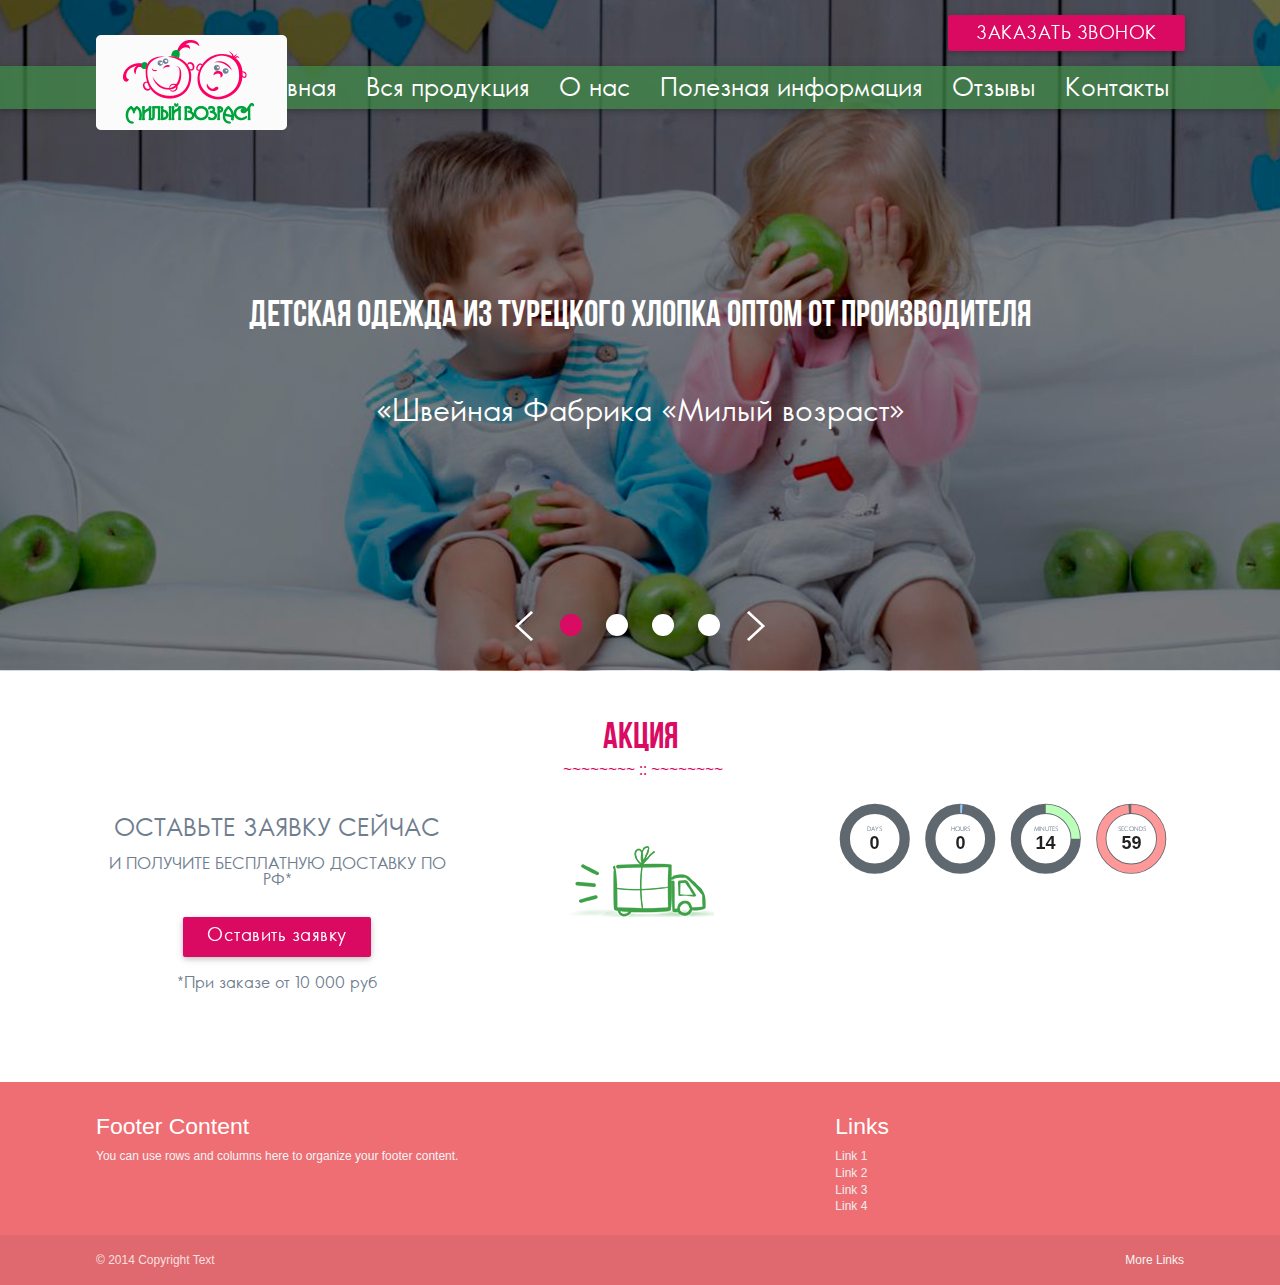
==== commit 97bd2dfe: "update blocks and styles" ====
--- a/site/index.html
+++ b/site/index.html
@@ -9,8 +9,12 @@
 	<meta name="theme-color" content="#fff">
 	<!-- <meta name="viewport" content="width=1200"> -->
 	<!-- <meta name="viewport" content="initial-scale=1, user-scalable=no"> -->
+    <link href='https://fonts.googleapis.com/css?family=Open+Sans&subset=cyrillic' rel='stylesheet' type='text/css'>
 	<link rel="stylesheet" media="all" href="css/screen.css" >
+    <link rel="stylesheet" type="text/css" href="css/TimeCircles.css">
 	<!--[if IE]><script src="js/html5shiv.js"></script><![endif]-->
+    <script type="text/javascript" src="https://code.jquery.com/jquery-2.1.1.min.js"></script>
+    <script type="text/javascript"src="js/materialize.js"></script>
 	<script src="js/app.js"></script>
 </head>
 <body>
@@ -22,7 +26,7 @@
                     <div class="contacts right">
                         <div class="tel"></div>
                         <div class="call">
-                            <a href="" class="btn red base-btn">Заказать звонок</a>
+                            <a href="" class="btn red waves-effect waves-light base-btn">Заказать звонок</a>
                         </div>
                     </div>
                 </div>
@@ -55,40 +59,67 @@
             </div>
     </header>
 	<div class="header__slider">
-	    <div class="slider">
+	    <div class="slider fullscreen">
 	        <ul class="slides">
 	            <li>
 	                <img src="img/slide_1.png"> <!-- random image -->
 	                <div class="caption center-align">
-	                    <h3>This is our big Tagline!</h3>
-	                    <h5 class="light grey-text text-lighten-3">Here's our small slogan.</h5>
+	                    <h3>Детская одежда из турецкого хлопка оптом от производителя</h3>
+	                    <h5>«Швейная Фабрика «Милый возраст»</h5>
+	                </div>
+	            </li>
+	            <li>
+	                <img src="img/slide_2.png"> <!-- random image -->
+	                <div class="caption center-align">
+	                    <h3>Детская одежда из турецкого хлопка оптом от производителя</h3>
+	                    <h5 >«Швейная Фабрика «Милый возраст»</h5>
 	                </div>
 	            </li>
 	            <li>
 	                <img src="img/slide_1.png"> <!-- random image -->
-	                <div class="caption left-align">
-	                    <h3>Left Aligned Caption</h3>
-	                    <h5 class="light grey-text text-lighten-3">Here's our small slogan.</h5>
+	               <div class="caption center-align">
+	                    <h3>Детская одежда из турецкого хлопка оптом от производителя</h3>
+	                    <h5 >«Швейная Фабрика «Милый возраст»</h5>
 	                </div>
 	            </li>
 	            <li>
-	                <img src="img/slide_1.png"> <!-- random image -->
-	                <div class="caption right-align">
-	                    <h3>Right Aligned Caption</h3>
-	                    <h5 class="light grey-text text-lighten-3">Here's our small slogan.</h5>
+	                <img src="img/slide_2.png"> <!-- random image -->
+	               <div class="caption center-align">
+	                    <h3>Детская одежда из турецкого хлопка оптом от производителя</h3>
+	                    <h5 >«Швейная Фабрика «Милый возраст»</h5>
 	                </div>
 	            </li>
-	            <li>
-	                <img src="img/slide_1.png"> <!-- random image -->
-	                <div class="caption center-align">
-	                    <h3>This is our big Tagline!</h3>
-	                    <h5 class="light grey-text text-lighten-3">Here's our small slogan.</h5>
-	                </div>
-	            </li>
+	
 	        </ul>
+	        <a class="prev"></a>
+	        <a class="next"></a>
 	    </div>
 	</div>
-
+    <div class="action">
+    	<div class="container">
+    		<div class="row">
+    			<div class="col s12">
+    			 <h5 class="center-align">Акция</h5>
+    				<div class="col s4">
+    					<h4 class="center-align">Оставьте заявку сейчас</h4>
+    					<h6 class="center-align">и получите бесплатную доставку по РФ*</h6>
+    					<div class="button">
+    						<a class="btn red waves-effect waves-light base-btn">Оставить заявку</a>
+    					</div>
+    					<p class="center-align">*При заказе от  10 000 руб</p>
+    				</div>
+    				<div class="col s4 center-align">
+    					<i class="icon-delivery"></i>
+    				</div>
+    				<div class="col s4">
+    <div class="example" data-timer="900"></div>
+    
+    
+    				</div>
+    			</div>
+    		</div>
+    	</div>
+    </div>
 </div>
 <!-- END out-->
 <footer class="page-footer">
@@ -116,5 +147,6 @@
         </div>
     </div>
 </footer>
+
 </body>
 </html>--- a/site/css/screen.css
+++ b/site/css/screen.css
@@ -22,6 +22,9 @@
 body { font-family: Arial, sans-serif; font-size: 12px; line-height: 1.4; display: -webkit-box; display: -webkit-flex; display: -ms-flexbox; display: flex; min-height: 100vh; -webkit-box-orient: vertical; -webkit-box-direction: normal; -webkit-flex-direction: column; -ms-flex-direction: column; flex-direction: column; }
 
 @font-face { font-family: OriflameSans; src: url("fonts/OriflameSans-Regular.eot"); src: url("fonts/OriflameSans-Regular.eot?#iefix") format("embedded-opentype"), url("fonts/OriflameSans-Regular.woff2") format("woff2"), url("fonts/OriflameSans-Regular.woff") format("woff"), url("fonts/OriflameSans-Regular.ttf") format("truetype"); font-weight: normal; font-style: normal; }
+@font-face { font-family: BebasNeueBold; src: url("fonts/BebasNeueBold.eot"); src: url("fonts/BebasNeueBold.eot?#iefix") format("embedded-opentype"), url("fonts/BebasNeueBold.woff2") format("woff2"), url("fonts/BebasNeueBold.woff") format("woff"), url("fonts/BebasNeueBold.ttf") format("truetype"); font-weight: normal; font-style: normal; }
+.icon-delivery { width: 148px; height: 71px; background-image: url("../img/icons.png"); background-position: -137px 0px; }
+
 .icon-logo { width: 133px; height: 84px; background-image: url("../img/icons.png"); background-position: 0px 0px; }
 
 @font-face { font-family: "svgfont"; src: url("fonts/svgfont.eot"); src: url("fonts/svgfont.eot?#iefix") format("eot"), url("fonts/svgfont.woff") format("woff"), url("fonts/svgfont.woff2") format("woff2"), url("fonts/svgfont.ttf") format("truetype"); font-weight: normal; font-style: normal; }
@@ -3915,7 +3918,27 @@
 
 .header__slider { height: 671px; }
 .header__slider .slider { height: 671px; }
-.header__slider .slider .indicators { z-index: 2; bottom: 80px; }
+.header__slider .slider .indicators { z-index: 2; bottom: 80px; width: 300px; left: 50%; margin-left: -150px; right: auto; }
+.header__slider .slider .indicators .indicator-item { width: 22px; height: 22px; background-color: white; }
+.header__slider .slider .indicators .active { background-color: #da0b63; }
+.header__slider .slider li .caption { top: 42%; -webkit-box-sizing: border-box; box-sizing: border-box; *zoom: 1; }
+.header__slider .slider li .caption:after { content: " "; display: table; clear: both; }
+.header__slider .slider li .caption h3 { color: white; font-family: BebasNeueBold; font-size: 36px; font-weight: 400; line-height: 30px; }
+.header__slider .slider li .caption h5 { color: #fefefe; font-family: OriflameSans; font-size: 30px; font-weight: 400; line-height: 36px; margin-top: 60px; }
+.header__slider .slider .prev { width: 18px; height: 30px; position: absolute; left: 50%; margin-left: -125px; bottom: 30px; z-index: 100; cursor: pointer; background: url("../img/left.png") 0 0 no-repeat; }
+.header__slider .slider .next { width: 18px; height: 30px; position: absolute; right: 50%; margin-right: -125px; bottom: 30px; z-index: 100; cursor: pointer; -webkit-transform: rotate(180deg); -ms-transform: rotate(180deg); transform: rotate(180deg); background: url("../img/left.png") 0 0 no-repeat; }
+
+.action { width: 100%; -webkit-box-sizing: border-box; box-sizing: border-box; *zoom: 1; }
+.action:after { content: " "; display: table; clear: both; }
+.action .container { padding: 45px 0; }
+.action .container h5 { color: #da0b63; font-family: BebasNeueBold; font-size: 36px; font-weight: 400; line-height: 24px; text-transform: uppercase; position: relative; margin-bottom: 45px; }
+.action .container h5:before { content: "~~~~~~~~ :: ~~~~~~~~"; position: absolute; left: 50%; bottom: 0; width: 165px; height: 9px; color: #da0a62; font-family: "Open Sans", sans-serif; font-size: 16px; font-weight: 400; line-height: 55px; margin-left: -80px; }
+.action .container .col h4 { color: #6f7d8e; font-family: OriflameSans; font-weight: 400; line-height: 30px; text-transform: uppercase; font-size: 24px; }
+.action .container .col h6 { color: #6f7d8e; font-family: OriflameSans; font-weight: 400; line-height: 1; text-transform: uppercase; font-size: 16px; margin-bottom: 30px; }
+.action .container .col .button { text-align: center; margin-bottom: 10px; }
+.action .container .col .button .btn, .action .container .col .button .btn-large { width: 188px; height: 40px; text-transform: none; font-size: 18px; font-weight: 400; padding: 0 1rem; }
+.action .container .col p { color: #6f7d8e; font-family: OriflameSans; font-size: 16px; font-weight: 400; line-height: 30px; }
+.action .container .col [class^="icon-"] { margin-top: 50px; }
 
 .container { -webkit-box-sizing: border-box; box-sizing: border-box; *zoom: 1; }
 .container:after { content: " "; display: table; clear: both; }
--- a/site/css/TimeCircles.css
+++ b/site/css/TimeCircles.css
@@ -0,0 +1,42 @@
+/**
+ *	This element is created inside your target element
+ *	It is used so that your own element will not need to be altered
+ **/
+.time_circles {
+    position: relative;
+    width: 100%;
+    height: 100%;
+}
+
+/**
+ *	This is all the elements used to house all text used
+ * in time circles
+ **/
+.time_circles > div {
+    position: absolute;
+    text-align: center;
+}
+
+/**
+ *	Titles (Days, Hours, etc)
+ **/
+.time_circles > div > h4 {
+    margin: 0px;
+    padding: 0px;
+    text-align: center;
+    text-transform: uppercase;
+    font-family: 'Century Gothic', Arial;
+}
+
+/**
+ *	Time numbers, ie: 12
+ **/
+.time_circles > div > span {
+    display: block;
+    width: 100%;
+    text-align: center;
+    font-family: 'Century Gothic', Arial;
+    font-size: 300%;
+    margin-top: 0.4em;
+    font-weight: bold;
+}
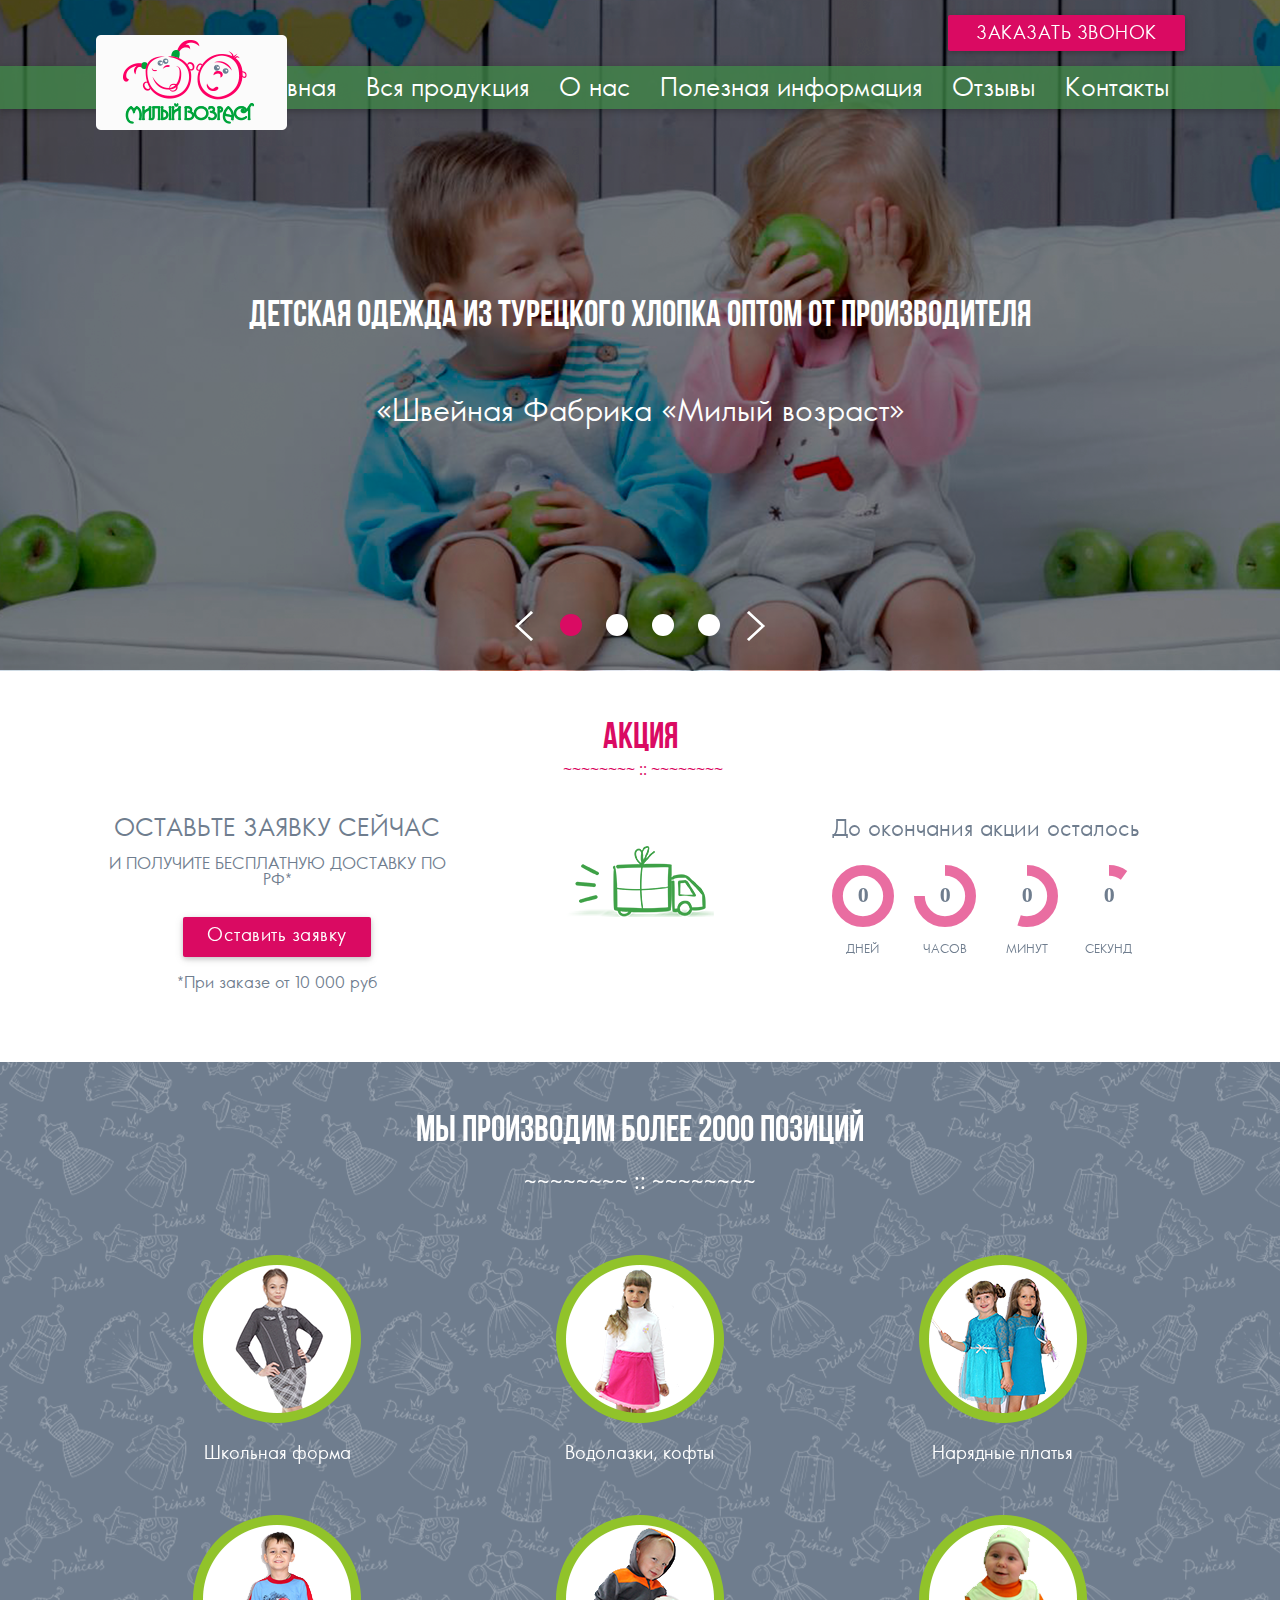
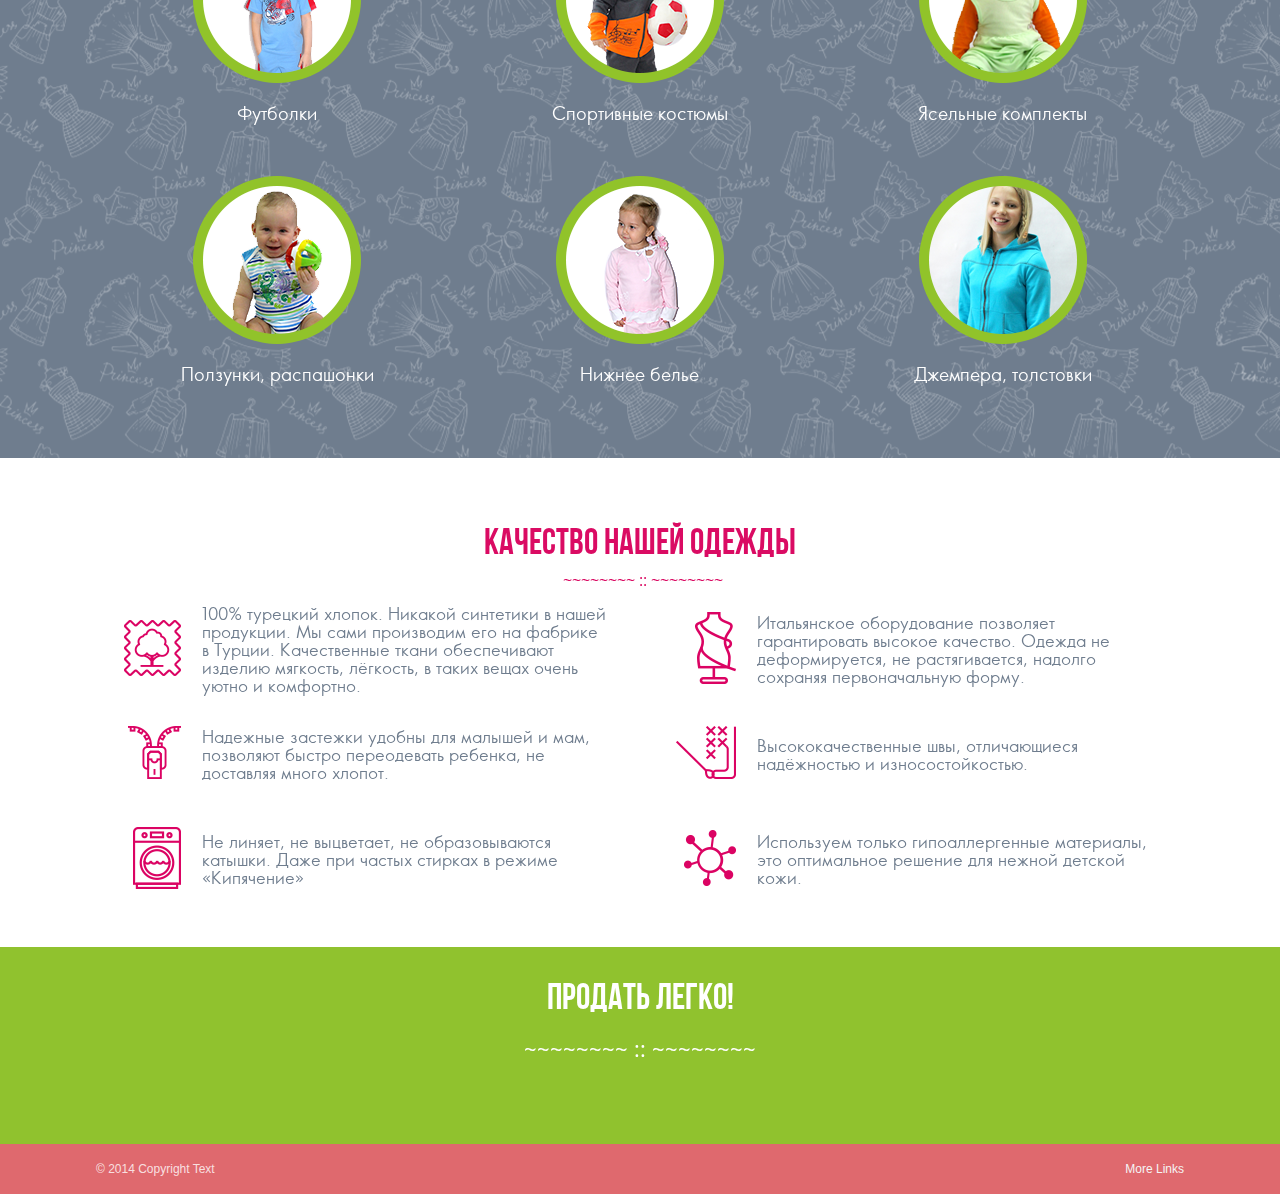
==== commit 0d8a8283: "update project" ====
--- a/site/index.html
+++ b/site/index.html
@@ -1,152 +1,327 @@
-<!doctype html>
-<html>
-<head>
-	<meta charset="utf-8">
-	<title>Template</title>
-	<meta name="viewport" content="width=device-width, initial-scale=1">
-	<meta name="format-detection" content="telephone=no">
-	<!-- theme color for android 5.0 -->
-	<meta name="theme-color" content="#fff">
-	<!-- <meta name="viewport" content="width=1200"> -->
-	<!-- <meta name="viewport" content="initial-scale=1, user-scalable=no"> -->
-    <link href='https://fonts.googleapis.com/css?family=Open+Sans&subset=cyrillic' rel='stylesheet' type='text/css'>
-	<link rel="stylesheet" media="all" href="css/screen.css" >
-    <link rel="stylesheet" type="text/css" href="css/TimeCircles.css">
-	<!--[if IE]><script src="js/html5shiv.js"></script><![endif]-->
-    <script type="text/javascript" src="https://code.jquery.com/jquery-2.1.1.min.js"></script>
-    <script type="text/javascript"src="js/materialize.js"></script>
-	<script src="js/app.js"></script>
-</head>
-<body>
-<!-- BEGIN  out-->
-<div class="out">
-    <header class="header">
-            <div class="header__top">
-                <div class="container">
-                    <div class="contacts right">
-                        <div class="tel"></div>
-                        <div class="call">
-                            <a href="" class="btn red waves-effect waves-light base-btn">Заказать звонок</a>
-                        </div>
-                    </div>
-                </div>
-            </div>
-        <div class="header__nav">
-            <nav class="green base-dark">
-                <div class="container">
-                <div class="nav-wrapper">
-                    <a href="#!" class="brand-logo"><img src="img/logo.png" alt=""></a>
-                    <a href="#" data-activates="mobile-demo" class="button-collapse"><i class="material-icons">menu</i></a>
-                    <ul class="right hide-on-med-and-down">
-                        <li><a href="">Главная</a></li>
-                        <li><a href="badges.html">Вся продукция </a></li>
-                        <li><a href="collapsible.html">О нас</a></li>
-                        <li><a href="mobile.html">Полезная информация</a></li>
-                        <li><a href="mobile.html">Отзывы</a></li>
-                        <li><a href="mobile.html">Контакты</a></li>
-                    </ul>
-                    <ul class="side-nav" id="mobile-demo">
-                        <li><a href="">Главная</a></li>
-                        <li><a href="badges.html">Вся продукция </a></li>
-                        <li><a href="collapsible.html">О нас</a></li>
-                        <li><a href="mobile.html">Полезная информация</a></li>
-                        <li><a href="mobile.html">Отзывы</a></li>
-                        <li><a href="mobile.html">Контакты</a></li>
-                    </ul>
-                </div>
-                    </div>
-            </nav>
-            </div>
-    </header>
-	<div class="header__slider">
-	    <div class="slider fullscreen">
-	        <ul class="slides">
-	            <li>
-	                <img src="img/slide_1.png"> <!-- random image -->
-	                <div class="caption center-align">
-	                    <h3>Детская одежда из турецкого хлопка оптом от производителя</h3>
-	                    <h5>«Швейная Фабрика «Милый возраст»</h5>
-	                </div>
-	            </li>
-	            <li>
-	                <img src="img/slide_2.png"> <!-- random image -->
-	                <div class="caption center-align">
-	                    <h3>Детская одежда из турецкого хлопка оптом от производителя</h3>
-	                    <h5 >«Швейная Фабрика «Милый возраст»</h5>
-	                </div>
-	            </li>
-	            <li>
-	                <img src="img/slide_1.png"> <!-- random image -->
-	               <div class="caption center-align">
-	                    <h3>Детская одежда из турецкого хлопка оптом от производителя</h3>
-	                    <h5 >«Швейная Фабрика «Милый возраст»</h5>
-	                </div>
-	            </li>
-	            <li>
-	                <img src="img/slide_2.png"> <!-- random image -->
-	               <div class="caption center-align">
-	                    <h3>Детская одежда из турецкого хлопка оптом от производителя</h3>
-	                    <h5 >«Швейная Фабрика «Милый возраст»</h5>
-	                </div>
-	            </li>
-	
-	        </ul>
-	        <a class="prev"></a>
-	        <a class="next"></a>
-	    </div>
-	</div>
-    <div class="action">
-    	<div class="container">
-    		<div class="row">
-    			<div class="col s12">
-    			 <h5 class="center-align">Акция</h5>
-    				<div class="col s4">
-    					<h4 class="center-align">Оставьте заявку сейчас</h4>
-    					<h6 class="center-align">и получите бесплатную доставку по РФ*</h6>
-    					<div class="button">
-    						<a class="btn red waves-effect waves-light base-btn">Оставить заявку</a>
-    					</div>
-    					<p class="center-align">*При заказе от  10 000 руб</p>
-    				</div>
-    				<div class="col s4 center-align">
-    					<i class="icon-delivery"></i>
-    				</div>
-    				<div class="col s4">
-    <div class="example" data-timer="900"></div>
-    
-    
-    				</div>
-    			</div>
-    		</div>
-    	</div>
-    </div>
-</div>
-<!-- END out-->
-<footer class="page-footer">
-    <div class="container">
-        <div class="row">
-            <div class="col l6 s12">
-                <h5 class="white-text">Footer Content</h5>
-                <p class="grey-text text-lighten-4">You can use rows and columns here to organize your footer content.</p>
-            </div>
-            <div class="col l4 offset-l2 s12">
-                <h5 class="white-text">Links</h5>
-                <ul>
-                    <li><a class="grey-text text-lighten-3" href="#!">Link 1</a></li>
-                    <li><a class="grey-text text-lighten-3" href="#!">Link 2</a></li>
-                    <li><a class="grey-text text-lighten-3" href="#!">Link 3</a></li>
-                    <li><a class="grey-text text-lighten-3" href="#!">Link 4</a></li>
-                </ul>
-            </div>
-        </div>
-    </div>
-    <div class="footer-copyright">
-        <div class="container">
-            © 2014 Copyright Text
-            <a class="grey-text text-lighten-4 right" href="#!">More Links</a>
-        </div>
-    </div>
-</footer>
-
-</body>
+<!doctype html>
+<html>
+<head>
+	<meta charset="utf-8">
+	<title>Template</title>
+	<meta name="viewport" content="width=device-width, initial-scale=1">
+	<meta name="format-detection" content="telephone=no">
+	<!-- theme color for android 5.0 -->
+	<meta name="theme-color" content="#fff">
+	<!-- <meta name="viewport" content="width=1200"> -->
+	<!-- <meta name="viewport" content="initial-scale=1, user-scalable=no"> -->
+    <link href='https://fonts.googleapis.com/css?family=Open+Sans&subset=cyrillic' rel='stylesheet' type='text/css'>
+	<link rel="stylesheet" media="all" href="css/screen.css" >
+    <link rel="stylesheet" type="text/css" href="css/TimeCircles.css">
+	<!--[if IE]><script src="js/html5shiv.js"></script><![endif]-->
+    <script src="http://ajax.googleapis.com/ajax/libs/jquery/1.7.0/jquery.min.js"></script>
+    <script type="text/javascript"src="js/materialize.js"></script>
+	<script src="js/app.js"></script>
+</head>
+<body>
+<!-- BEGIN  out-->
+<div class="out">
+    <header class="header">
+            <div class="header__top">
+                <div class="container">
+                    <div class="contacts right">
+                        <div class="tel"></div>
+                        <div class="call">
+                            <a href="" class="btn red waves-effect waves-light base-btn">Заказать звонок</a>
+                        </div>
+                    </div>
+                </div>
+            </div>
+        <div class="header__nav">
+            <nav class="green base-dark">
+                <div class="container">
+                <div class="nav-wrapper">
+                    <a href="#!" class="brand-logo"><img src="img/logo.png" alt=""></a>
+                    <a href="#" data-activates="mobile-demo" class="button-collapse"><i class="material-icons">menu</i></a>
+                    <ul class="right hide-on-med-and-down">
+                        <li><a href="">Главная</a></li>
+                        <li><a href="badges.html">Вся продукция </a></li>
+                        <li><a href="collapsible.html">О нас</a></li>
+                        <li><a href="mobile.html">Полезная информация</a></li>
+                        <li><a href="mobile.html">Отзывы</a></li>
+                        <li><a href="mobile.html">Контакты</a></li>
+                    </ul>
+                    <ul class="side-nav" id="mobile-demo">
+                        <li><a href="">Главная</a></li>
+                        <li><a href="badges.html">Вся продукция </a></li>
+                        <li><a href="collapsible.html">О нас</a></li>
+                        <li><a href="mobile.html">Полезная информация</a></li>
+                        <li><a href="mobile.html">Отзывы</a></li>
+                        <li><a href="mobile.html">Контакты</a></li>
+                    </ul>
+                </div>
+                    </div>
+            </nav>
+            </div>
+    </header>
+	<div class="header__slider">
+	    <div class="slider fullscreen">
+	        <ul class="slides">
+	            <li>
+	                <img src="img/slide_1.png"> <!-- random image -->
+	                <div class="caption center-align">
+	                    <h3>Детская одежда из турецкого хлопка оптом от производителя</h3>
+	                    <h5>«Швейная Фабрика «Милый возраст»</h5>
+	                </div>
+	            </li>
+	            <li>
+	                <img src="img/slide_2.png"> <!-- random image -->
+	                <div class="caption center-align">
+	                    <h3>Детская одежда из турецкого хлопка оптом от производителя</h3>
+	                    <h5 >«Швейная Фабрика «Милый возраст»</h5>
+	                </div>
+	            </li>
+	            <li>
+	                <img src="img/slide_1.png"> <!-- random image -->
+	               <div class="caption center-align">
+	                    <h3>Детская одежда из турецкого хлопка оптом от производителя</h3>
+	                    <h5 >«Швейная Фабрика «Милый возраст»</h5>
+	                </div>
+	            </li>
+	            <li>
+	                <img src="img/slide_2.png"> <!-- random image -->
+	               <div class="caption center-align">
+	                    <h3>Детская одежда из турецкого хлопка оптом от производителя</h3>
+	                    <h5 >«Швейная Фабрика «Милый возраст»</h5>
+	                </div>
+	            </li>
+	
+	        </ul>
+	        <a class="prev"></a>
+	        <a class="next"></a>
+	    </div>
+	</div>
+    <div class="action">
+    	<div class="container">
+    		<div class="row">
+    			<div class="col s12">
+    			 <h5 class="center-align">Акция</h5>
+    				<div class="col s4">
+    					<h4 class="center-align">Оставьте заявку сейчас</h4>
+    					<h6 class="center-align">и получите бесплатную доставку по РФ*</h6>
+    					<div class="button">
+    						<a class="btn red waves-effect waves-light base-btn">Оставить заявку</a>
+    					</div>
+    					<p class="center-align">*При заказе от  10 000 руб</p>
+    				</div>
+    				<div class="col s4 center-align">
+    					<i class="icon-delivery"></i>
+    				</div>
+    				<div class="col s4">
+    <div class="ccounter">
+    <div class="title">До окончания акции осталось</div>
+    <input class="knob days" data-width="62"  data-min="0" data-max="365" data-displayPrevious=true data-fgColor="#da0b63" data-readOnly="true" value="1" data-bgcolor="#fff">
+    <input class="knob hour" data-width="62" data-min="0" data-max="24" data-displayPrevious=true data-fgColor="#da0b63" data-readOnly="true" value="1" data-bgcolor="#fff">
+    <input class="knob minute" data-width="62" data-min="0" data-max="60" data-displayPrevious=true data-fgColor="#da0b63" data-readOnly="true" value="1" data-bgcolor="#fff">
+    <input class="knob second" data-width="62" data-min="0" data-max="60" data-displayPrevious=true data-fgColor="#da0b63" data-readOnly="true" value="0" data-bgcolor="#fff">
+    </div>
+    <div class="days">
+    	<span>Дней</span>
+    	<span>Часов</span>
+    	<span>Минут</span>
+    	<span>Секунд</span>
+    </div>
+    				</div>
+    			</div>
+    		</div>
+    	</div>
+    </div>
+    <div class="position ">
+    	<div class="container">
+    			<h3 class="center">МЫ ПРОИЗВОДИМ БОЛЕЕ 2000 ПОЗИЦИЙ</h3>
+    			<div class="row">
+    				<div class="col s12">
+    					<div class="col s4 center">
+    						<div class="image">
+    							<img src="img/scool.png">
+    						</div>
+    						<span>Школьная форма</span>
+    					</div>
+    					<div class="col s4 center">
+    						<div class="image">
+    							<img src="img/vodolaz.png">
+    						</div>
+    						<span>Водолазки, кофты</span>
+    					</div>
+    					<div class="col s4 center">
+    						<div class="image">
+    							<img src="img/platya.png">
+    						</div>
+    						<span>Нарядные платья</span>
+    					</div>
+    				</div>
+    				<div class="col s12">
+    					<div class="col s4 center">
+    						<div class="image">
+    							<img src="img/footb.png">
+    						</div>
+    						<span>Футболки</span>
+    					</div>
+    					<div class="col s4 center">
+    						<div class="image">
+    							<img src="img/costum.png">
+    						</div>
+    						<span>Спортивные костюмы</span>
+    					</div>
+    					<div class="col s4 center">
+    						<div class="image">
+    							<img src="img/yasla.png">
+    						</div>
+    						<span>Ясельные комплекты</span>
+    					</div>
+    				</div>
+    				<div class="col s12">
+    					<div class="col s4 center">
+    						<div class="image">
+    							<img src="img/raspax.png">
+    						</div>
+    						<span>Ползунки, распашонки</span>
+    					</div>
+    					<div class="col s4 center">
+    						<div class="image">
+    							<img src="img/belye.png">
+    						</div>
+    						<span>Нижнее белье</span>
+    					</div>
+    					<div class="col s4 center">
+    						<div class="image">
+    							<img src="img/djemper.png">
+    						</div>
+    						<span>Джемпера, толстовки</span>
+    					</div>
+    				</div>
+    			</div>
+    	</div>
+    </div>
+    <div class="quality">
+    	<div class="container">
+    		<h3 class="center">
+    			КАЧЕСТВО НАШЕЙ ОДЕЖДЫ
+    		</h3>
+    		<div class="row">
+    			<div class="col s6">
+    				<div class="col s12">
+    					<div class="valign-wrapper">
+    						<div class="col s2 right-align valign">
+    							<img src="img/fst.png">
+    						</div>
+    						<div class="col s10">
+    							100% турецкий хлопок. Никакой синтетики в нашей продукции. Мы сами производим его на фабрике в Турции. Качественные ткани обеспечивают изделию мягкость, лёгкость, в таких вещах очень уютно и комфортно.
+    						</div>
+    					</div>
+    				</div>
+    				<div class="col s12">
+    					<div class="valign-wrapper">
+    						<div class="col s2 right-align valign">
+    							<img src="img/scnd.png">
+    						</div>
+    						<div class="col s10">
+    							Надежные застежки удобны для малышей и мам, позволяют быстро переодевать  ребенка, не доставляя много хлопот.
+    						</div>
+    					</div>
+    				</div>
+    				<div class="col s12">
+    					<div class="valign-wrapper">
+    						<div class="col s2 right-align valign">
+    							<img src="img/thd.png">
+    						</div>
+    						<div class="col s10">
+    							Не линяет, не выцветает, не образовываются катышки. Даже при частых стирках в режиме «Кипячение»
+    						</div>
+    					</div>
+    				</div>
+    			</div>
+    			<div class="col s6">
+    				<div class="col s12">
+    					<div class="valign-wrapper">
+    						<div class="col s2 right-align valign">
+    							<img src="img/frth.png">
+    						</div>
+    						<div class="col s10">
+    							Итальянское оборудование позволяет гарантировать высокое качество. Одежда не деформируется, не растягивается, надолго сохраняя первоначальную форму.
+    						</div>
+    					</div>
+    				</div>
+    				<div class="col s12">
+    					<div class="valign-wrapper">
+    						<div class="col s2 right-align valign">
+    							<img src="img/five.png" class="lft">
+    						</div>
+    						<div class="col s10">
+    Высококачественные швы, отличающиеся надёжностью и износостойкостью.
+    						</div>
+    					</div>
+    				</div>
+    				<div class="col s12">
+    					<div class="valign-wrapper">
+    						<div class="col s2 right-align valign">
+    							<img src="img/six.png">
+    						</div>
+    						<div class="col s10">
+    							Используем только гипоаллергенные материалы, это оптимальное решение для нежной детской кожи.
+    						</div>
+    					</div>
+    				</div>
+    			</div>
+    		</div>
+    	</div>
+    </div>
+     <div class="sale">
+     	<div class="container">
+     		<h3 class="center">
+     			Продать легко!
+     		</h3>
+     		<div class="row">
+     			<div class="col s2 center">
+     				<div class="image">
+     					<img src="">
+     				</div>
+     				<span></span>
+     			</div>
+     			<div class="col s2 center">
+     				<div class="image">
+     					<img src="">
+     				</div>
+     				<span></span>
+     			</div>
+     			<div class="col s2 center">
+     				<div class="image">
+     					<img src="">
+     				</div>
+     				<span></span>
+     			</div>
+     			<div class="col s2 center">
+     				<div class="image">
+     					<img src="">
+     				</div>
+     				<span></span>
+     			</div>
+     			<div class="col s2 center">
+     				<div class="image">
+     					<img src="">
+     				</div>
+     				<span></span>
+     			</div>
+     		</div>
+     	</div>
+     </div>
+</div>
+<!-- END out-->
+    <footer class="page-footer">
+          <div class="footer-copyright">
+            <div class="container">
+            © 2014 Copyright Text
+            <a class="grey-text text-lighten-4 right" href="#!">More Links</a>
+            </div>
+          </div>
+        </footer>
+
+<script>    
+$(".ccounter").ccountdown(2015,12,25,'18:00');
+</script>
+</body>
 </html>--- a/site/css/screen.css
+++ b/site/css/screen.css
@@ -19,7 +19,7 @@
 ul, ol { list-style-type: none; }
 table { border-spacing: 0; border-collapse: collapse; width: 100%; }
 
-body { font-family: Arial, sans-serif; font-size: 12px; line-height: 1.4; display: -webkit-box; display: -webkit-flex; display: -ms-flexbox; display: flex; min-height: 100vh; -webkit-box-orient: vertical; -webkit-box-direction: normal; -webkit-flex-direction: column; -ms-flex-direction: column; flex-direction: column; }
+body { font-family: Arial, sans-serif; font-size: 12px; line-height: 1.4; }
 
 @font-face { font-family: OriflameSans; src: url("fonts/OriflameSans-Regular.eot"); src: url("fonts/OriflameSans-Regular.eot?#iefix") format("embedded-opentype"), url("fonts/OriflameSans-Regular.woff2") format("woff2"), url("fonts/OriflameSans-Regular.woff") format("woff"), url("fonts/OriflameSans-Regular.ttf") format("truetype"); font-weight: normal; font-style: normal; }
 @font-face { font-family: BebasNeueBold; src: url("fonts/BebasNeueBold.eot"); src: url("fonts/BebasNeueBold.eot?#iefix") format("embedded-opentype"), url("fonts/BebasNeueBold.woff2") format("woff2"), url("fonts/BebasNeueBold.woff") format("woff"), url("fonts/BebasNeueBold.ttf") format("truetype"); font-weight: normal; font-style: normal; }
@@ -35,6 +35,8 @@
 .icon-sepa:before { content: ""; }
 
 .icon-skrill:before { content: ""; }
+
+.icon-fst:before { content: ""; }
 
 .materialize-red.lighten-5 { background-color: #fdeaeb !important; }
 
@@ -3908,7 +3910,6 @@
 .l .l-col1 { float: left; width: 20%; }
 .l .l-col2 { float: right; width: 70%; }
 
-.out { -webkit-box-flex: 1; -webkit-flex: 1 0 auto; -ms-flex: 1 0 auto; flex: 1 0 auto; }
 .out nav { height: 43px; line-height: 43px; }
 .out nav .brand-logo { margin-top: -31px; }
 .out nav ul li a { font-family: "OriflameSans", sans-serif; font-size: 25px; font-weight: 400; }
@@ -3939,6 +3940,42 @@
 .action .container .col .button .btn, .action .container .col .button .btn-large { width: 188px; height: 40px; text-transform: none; font-size: 18px; font-weight: 400; padding: 0 1rem; }
 .action .container .col p { color: #6f7d8e; font-family: OriflameSans; font-size: 16px; font-weight: 400; line-height: 30px; }
 .action .container .col [class^="icon-"] { margin-top: 50px; }
+.action .container .col .ccounter { -webkit-box-sizing: border-box; box-sizing: border-box; *zoom: 1; padding: 20px 0 10px 0; }
+.action .container .col .ccounter:after { content: " "; display: table; clear: both; }
+.action .container .col .ccounter .ctn { float: left; }
+.action .container .col .ccounter input { color: #6f7d8e !important; font-family: Lato !important; font-size: 22px !important; font-weight: 700 !important; line-height: 20px !important; }
+.action .container .col .title { color: #6f7d8e; font-family: OriflameSans; font-size: 22px; font-weight: 400; line-height: 24px; margin-bottom: 25px; }
+.action .container .col .days { -webkit-box-sizing: border-box; box-sizing: border-box; *zoom: 1; }
+.action .container .col .days:after { content: " "; display: table; clear: both; }
+.action .container .col .days span { display: block; float: left; width: 62px; margin-right: 20px; text-align: center; color: #6f7d8e; font-family: OriflameSans; font-size: 12px; font-weight: 400; line-height: 24px; text-transform: uppercase; }
+
+.position { width: 100%; -webkit-box-sizing: border-box; box-sizing: border-box; *zoom: 1; background: #6f7d8e url("../img/pos_bg.png") repeat-x; }
+.position:after { content: " "; display: table; clear: both; }
+.position .container { padding: 37px 0; }
+.position .container h3 { color: white; font-family: BebasNeueBold; font-size: 36px; font-weight: 400; line-height: 24px; text-transform: uppercase; position: relative; margin-bottom: 110px; }
+.position .container h3:before { content: "~~~~~~~~ :: ~~~~~~~~"; position: absolute; left: 50%; bottom: 0; width: 240px; height: 9px; color: #fff; font-family: "Open Sans", sans-serif; font-size: 22px; font-weight: 400; line-height: 90px; margin-left: -120px; }
+.position .container .row { -webkit-box-sizing: border-box; box-sizing: border-box; *zoom: 1; }
+.position .container .row:after { content: " "; display: table; clear: both; }
+.position .container .row .s12 { margin-bottom: 50px; }
+.position .container .row .s12:last-child { margin-bottom: 15px; }
+.position .container .row .s12 .image { margin-bottom: 13px; }
+.position .container .row .s12 span { color: white; font-family: OriflameSans; font-size: 18px; font-weight: 400; line-height: 23px; }
+
+.quality .container { padding: 55px 0 0px 0; }
+.quality .container h3 { color: #da0b63; font-family: BebasNeueBold; font-size: 36px; font-weight: 400; line-height: 24px; text-transform: uppercase; position: relative; margin-bottom: 55px; }
+.quality .container h3:before { content: "~~~~~~~~ :: ~~~~~~~~"; position: absolute; left: 50%; bottom: 0; width: 165px; height: 9px; color: #da0a62; font-family: "Open Sans", sans-serif; font-size: 16px; font-weight: 400; line-height: 65px; margin-left: -80px; }
+.quality .container .row .s12 { height: 75px; margin-bottom: 30px; }
+.quality .container .row .s12 .valign-wrapper { height: 75px; }
+.quality .container .row .s12 .valign-wrapper .lft { margin-left: -15px; }
+.quality .container .row .s12 .valign-wrapper .s10 { color: #6f7d8e; font-family: OriflameSans; font-size: 17px; font-weight: 400; line-height: 18px; }
+
+.sale { width: 100%; -webkit-box-sizing: border-box; box-sizing: border-box; *zoom: 1; background-color: #90c22e; }
+.sale:after { content: " "; display: table; clear: both; }
+.sale .container { padding: 20px 0; }
+.sale .container h3 { color: white; font-family: BebasNeueBold; font-size: 36px; font-weight: 400; line-height: 24px; text-transform: uppercase; position: relative; margin-bottom: 75px; }
+.sale .container h3:before { content: "~~~~~~~~ :: ~~~~~~~~"; position: absolute; left: 50%; bottom: 0; width: 240px; height: 9px; color: #fff; font-family: "Open Sans", sans-serif; font-size: 22px; font-weight: 400; line-height: 90px; margin-left: -120px; }
+
+footer.page-footer { padding-top: 0; margin-top: 0; }
 
 .container { -webkit-box-sizing: border-box; box-sizing: border-box; *zoom: 1; }
 .container:after { content: " "; display: table; clear: both; }
--- a/site/css/TimeCircles.css
+++ b/site/css/TimeCircles.css
@@ -1,42 +1,42 @@
-/**
- *	This element is created inside your target element
- *	It is used so that your own element will not need to be altered
- **/
-.time_circles {
-    position: relative;
-    width: 100%;
-    height: 100%;
-}
-
-/**
- *	This is all the elements used to house all text used
- * in time circles
- **/
-.time_circles > div {
-    position: absolute;
-    text-align: center;
-}
-
-/**
- *	Titles (Days, Hours, etc)
- **/
-.time_circles > div > h4 {
-    margin: 0px;
-    padding: 0px;
-    text-align: center;
-    text-transform: uppercase;
-    font-family: 'Century Gothic', Arial;
-}
-
-/**
- *	Time numbers, ie: 12
- **/
-.time_circles > div > span {
-    display: block;
-    width: 100%;
-    text-align: center;
-    font-family: 'Century Gothic', Arial;
-    font-size: 300%;
-    margin-top: 0.4em;
-    font-weight: bold;
-}
+/**
+ *	This element is created inside your target element
+ *	It is used so that your own element will not need to be altered
+ **/
+.time_circles {
+    position: relative;
+    width: 100%;
+    height: 100%;
+}
+
+/**
+ *	This is all the elements used to house all text used
+ * in time circles
+ **/
+.time_circles > div {
+    position: absolute;
+    text-align: center;
+}
+
+/**
+ *	Titles (Days, Hours, etc)
+ **/
+.time_circles > div > h4 {
+    margin: 0px;
+    padding: 0px;
+    text-align: center;
+    text-transform: uppercase;
+    font-family: 'Century Gothic', Arial;
+}
+
+/**
+ *	Time numbers, ie: 12
+ **/
+.time_circles > div > span {
+    display: block;
+    width: 100%;
+    text-align: center;
+    font-family: 'Century Gothic', Arial;
+    font-size: 300%;
+    margin-top: 0.4em;
+    font-weight: bold;
+}
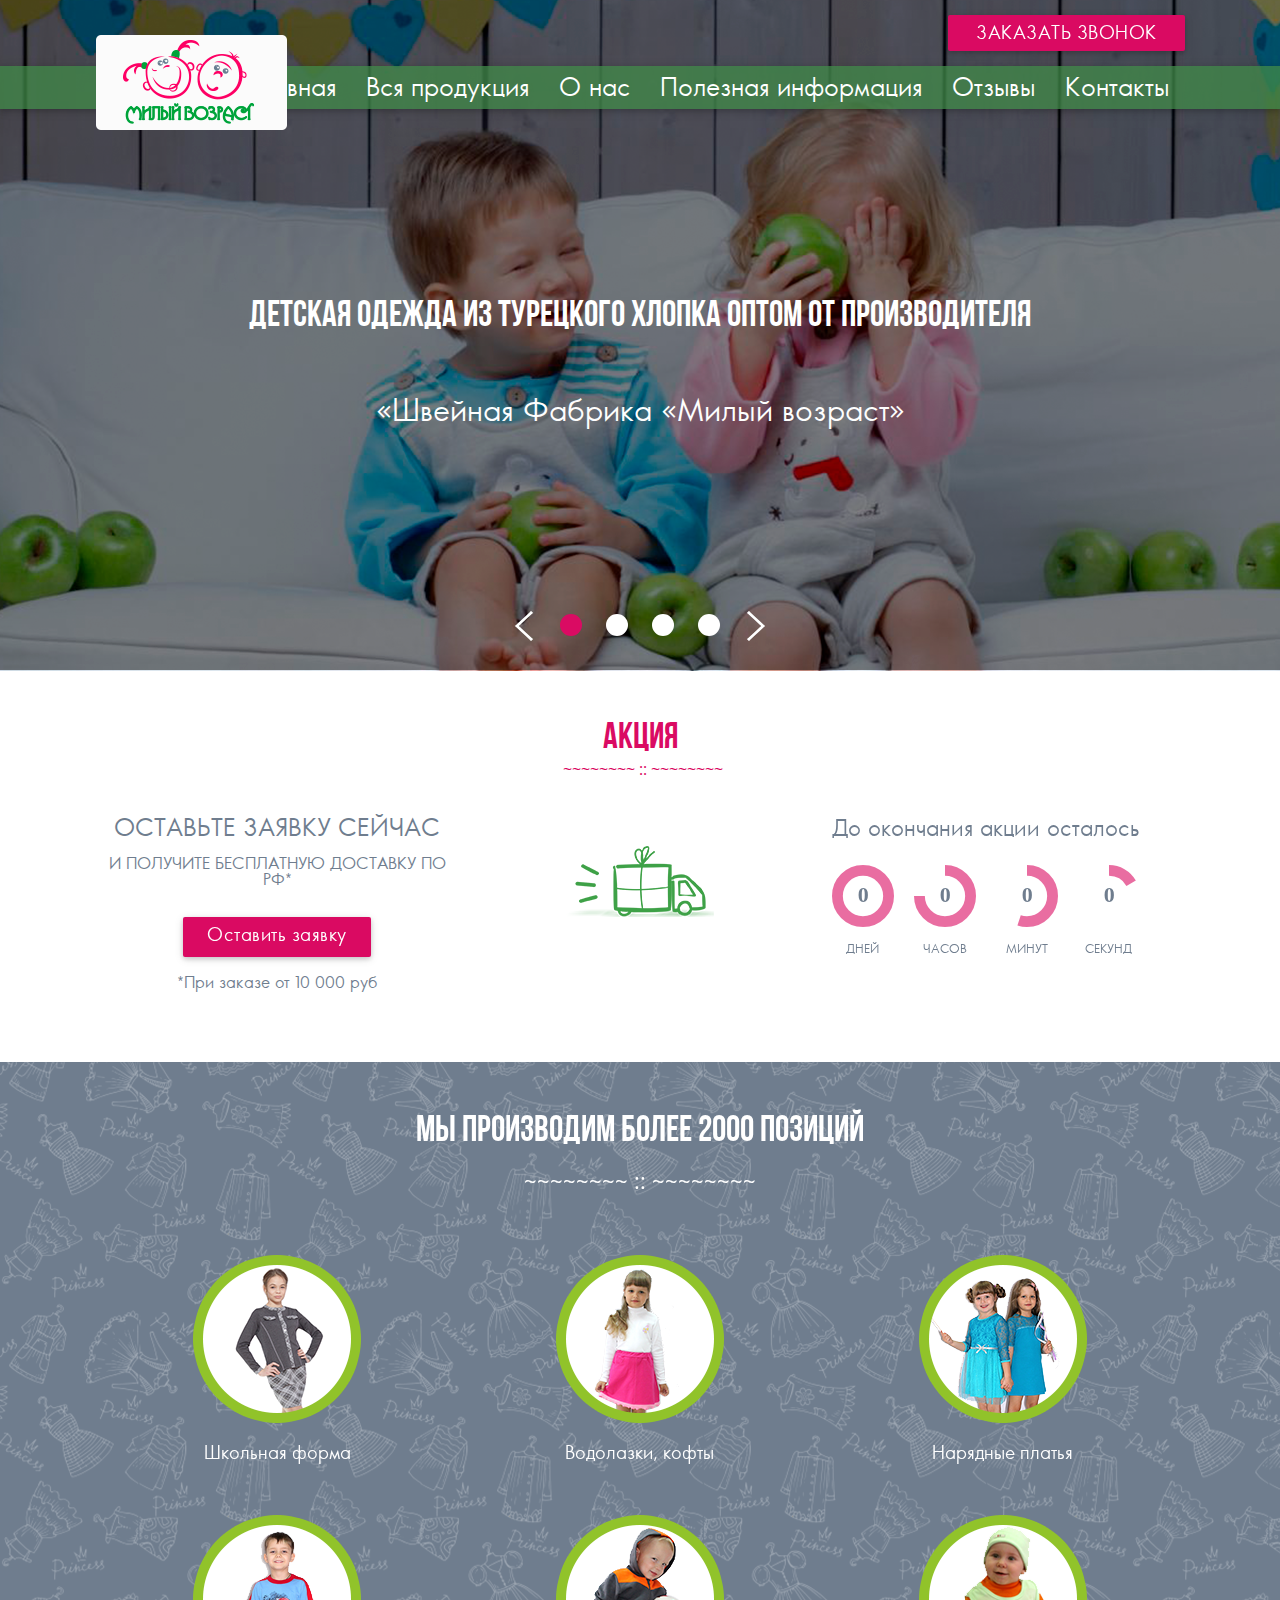
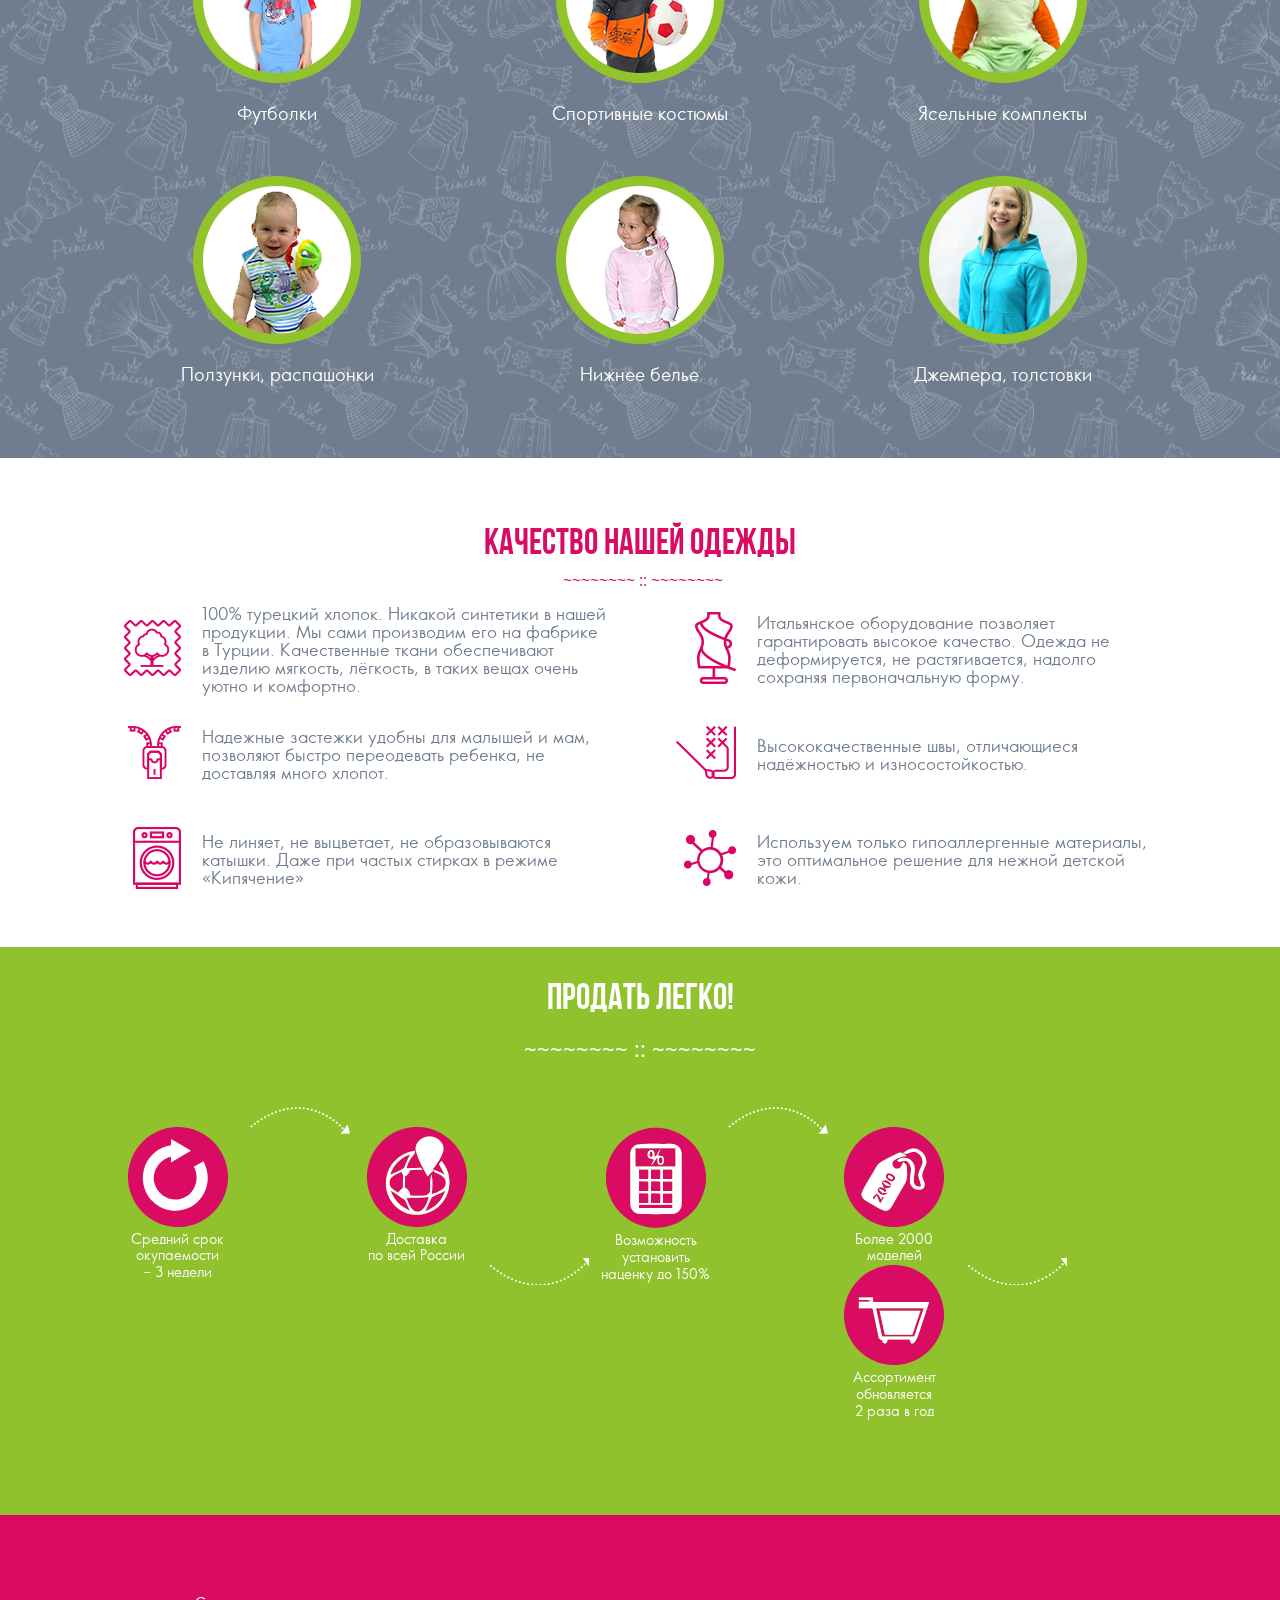
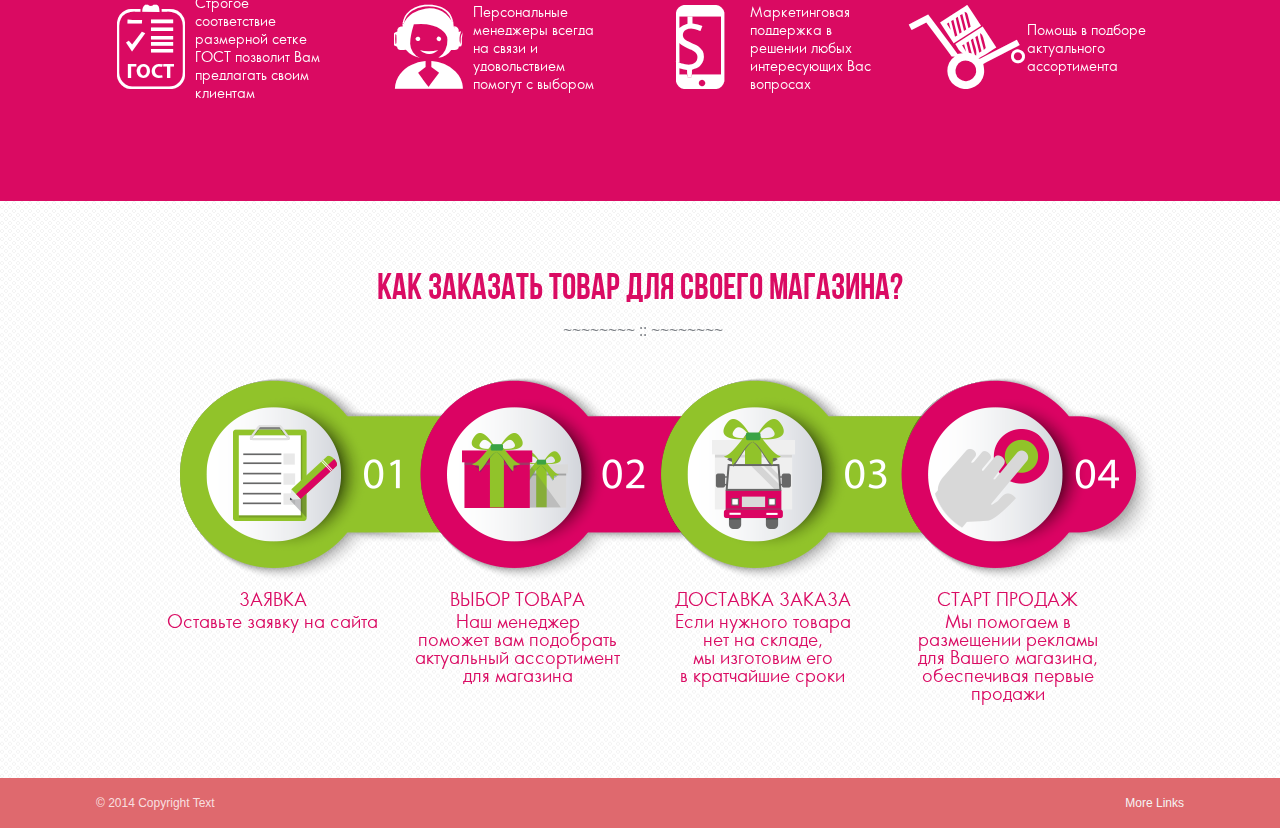
==== commit 7867908a: "update html fonts and styles" ====
--- a/site/index.html
+++ b/site/index.html
@@ -1,327 +1,507 @@
-<!doctype html>
-<html>
-<head>
-	<meta charset="utf-8">
-	<title>Template</title>
-	<meta name="viewport" content="width=device-width, initial-scale=1">
-	<meta name="format-detection" content="telephone=no">
-	<!-- theme color for android 5.0 -->
-	<meta name="theme-color" content="#fff">
-	<!-- <meta name="viewport" content="width=1200"> -->
-	<!-- <meta name="viewport" content="initial-scale=1, user-scalable=no"> -->
-    <link href='https://fonts.googleapis.com/css?family=Open+Sans&subset=cyrillic' rel='stylesheet' type='text/css'>
-	<link rel="stylesheet" media="all" href="css/screen.css" >
-    <link rel="stylesheet" type="text/css" href="css/TimeCircles.css">
-	<!--[if IE]><script src="js/html5shiv.js"></script><![endif]-->
-    <script src="http://ajax.googleapis.com/ajax/libs/jquery/1.7.0/jquery.min.js"></script>
-    <script type="text/javascript"src="js/materialize.js"></script>
-	<script src="js/app.js"></script>
-</head>
-<body>
-<!-- BEGIN  out-->
-<div class="out">
-    <header class="header">
-            <div class="header__top">
-                <div class="container">
-                    <div class="contacts right">
-                        <div class="tel"></div>
-                        <div class="call">
-                            <a href="" class="btn red waves-effect waves-light base-btn">Заказать звонок</a>
-                        </div>
-                    </div>
-                </div>
-            </div>
-        <div class="header__nav">
-            <nav class="green base-dark">
-                <div class="container">
-                <div class="nav-wrapper">
-                    <a href="#!" class="brand-logo"><img src="img/logo.png" alt=""></a>
-                    <a href="#" data-activates="mobile-demo" class="button-collapse"><i class="material-icons">menu</i></a>
-                    <ul class="right hide-on-med-and-down">
-                        <li><a href="">Главная</a></li>
-                        <li><a href="badges.html">Вся продукция </a></li>
-                        <li><a href="collapsible.html">О нас</a></li>
-                        <li><a href="mobile.html">Полезная информация</a></li>
-                        <li><a href="mobile.html">Отзывы</a></li>
-                        <li><a href="mobile.html">Контакты</a></li>
-                    </ul>
-                    <ul class="side-nav" id="mobile-demo">
-                        <li><a href="">Главная</a></li>
-                        <li><a href="badges.html">Вся продукция </a></li>
-                        <li><a href="collapsible.html">О нас</a></li>
-                        <li><a href="mobile.html">Полезная информация</a></li>
-                        <li><a href="mobile.html">Отзывы</a></li>
-                        <li><a href="mobile.html">Контакты</a></li>
-                    </ul>
-                </div>
-                    </div>
-            </nav>
-            </div>
-    </header>
-	<div class="header__slider">
-	    <div class="slider fullscreen">
-	        <ul class="slides">
-	            <li>
-	                <img src="img/slide_1.png"> <!-- random image -->
-	                <div class="caption center-align">
-	                    <h3>Детская одежда из турецкого хлопка оптом от производителя</h3>
-	                    <h5>«Швейная Фабрика «Милый возраст»</h5>
-	                </div>
-	            </li>
-	            <li>
-	                <img src="img/slide_2.png"> <!-- random image -->
-	                <div class="caption center-align">
-	                    <h3>Детская одежда из турецкого хлопка оптом от производителя</h3>
-	                    <h5 >«Швейная Фабрика «Милый возраст»</h5>
-	                </div>
-	            </li>
-	            <li>
-	                <img src="img/slide_1.png"> <!-- random image -->
-	               <div class="caption center-align">
-	                    <h3>Детская одежда из турецкого хлопка оптом от производителя</h3>
-	                    <h5 >«Швейная Фабрика «Милый возраст»</h5>
-	                </div>
-	            </li>
-	            <li>
-	                <img src="img/slide_2.png"> <!-- random image -->
-	               <div class="caption center-align">
-	                    <h3>Детская одежда из турецкого хлопка оптом от производителя</h3>
-	                    <h5 >«Швейная Фабрика «Милый возраст»</h5>
-	                </div>
-	            </li>
-	
-	        </ul>
-	        <a class="prev"></a>
-	        <a class="next"></a>
-	    </div>
-	</div>
-    <div class="action">
-    	<div class="container">
-    		<div class="row">
-    			<div class="col s12">
-    			 <h5 class="center-align">Акция</h5>
-    				<div class="col s4">
-    					<h4 class="center-align">Оставьте заявку сейчас</h4>
-    					<h6 class="center-align">и получите бесплатную доставку по РФ*</h6>
-    					<div class="button">
-    						<a class="btn red waves-effect waves-light base-btn">Оставить заявку</a>
-    					</div>
-    					<p class="center-align">*При заказе от  10 000 руб</p>
-    				</div>
-    				<div class="col s4 center-align">
-    					<i class="icon-delivery"></i>
-    				</div>
-    				<div class="col s4">
-    <div class="ccounter">
-    <div class="title">До окончания акции осталось</div>
-    <input class="knob days" data-width="62"  data-min="0" data-max="365" data-displayPrevious=true data-fgColor="#da0b63" data-readOnly="true" value="1" data-bgcolor="#fff">
-    <input class="knob hour" data-width="62" data-min="0" data-max="24" data-displayPrevious=true data-fgColor="#da0b63" data-readOnly="true" value="1" data-bgcolor="#fff">
-    <input class="knob minute" data-width="62" data-min="0" data-max="60" data-displayPrevious=true data-fgColor="#da0b63" data-readOnly="true" value="1" data-bgcolor="#fff">
-    <input class="knob second" data-width="62" data-min="0" data-max="60" data-displayPrevious=true data-fgColor="#da0b63" data-readOnly="true" value="0" data-bgcolor="#fff">
-    </div>
-    <div class="days">
-    	<span>Дней</span>
-    	<span>Часов</span>
-    	<span>Минут</span>
-    	<span>Секунд</span>
-    </div>
-    				</div>
-    			</div>
-    		</div>
-    	</div>
-    </div>
-    <div class="position ">
-    	<div class="container">
-    			<h3 class="center">МЫ ПРОИЗВОДИМ БОЛЕЕ 2000 ПОЗИЦИЙ</h3>
-    			<div class="row">
-    				<div class="col s12">
-    					<div class="col s4 center">
-    						<div class="image">
-    							<img src="img/scool.png">
-    						</div>
-    						<span>Школьная форма</span>
-    					</div>
-    					<div class="col s4 center">
-    						<div class="image">
-    							<img src="img/vodolaz.png">
-    						</div>
-    						<span>Водолазки, кофты</span>
-    					</div>
-    					<div class="col s4 center">
-    						<div class="image">
-    							<img src="img/platya.png">
-    						</div>
-    						<span>Нарядные платья</span>
-    					</div>
-    				</div>
-    				<div class="col s12">
-    					<div class="col s4 center">
-    						<div class="image">
-    							<img src="img/footb.png">
-    						</div>
-    						<span>Футболки</span>
-    					</div>
-    					<div class="col s4 center">
-    						<div class="image">
-    							<img src="img/costum.png">
-    						</div>
-    						<span>Спортивные костюмы</span>
-    					</div>
-    					<div class="col s4 center">
-    						<div class="image">
-    							<img src="img/yasla.png">
-    						</div>
-    						<span>Ясельные комплекты</span>
-    					</div>
-    				</div>
-    				<div class="col s12">
-    					<div class="col s4 center">
-    						<div class="image">
-    							<img src="img/raspax.png">
-    						</div>
-    						<span>Ползунки, распашонки</span>
-    					</div>
-    					<div class="col s4 center">
-    						<div class="image">
-    							<img src="img/belye.png">
-    						</div>
-    						<span>Нижнее белье</span>
-    					</div>
-    					<div class="col s4 center">
-    						<div class="image">
-    							<img src="img/djemper.png">
-    						</div>
-    						<span>Джемпера, толстовки</span>
-    					</div>
-    				</div>
-    			</div>
-    	</div>
-    </div>
-    <div class="quality">
-    	<div class="container">
-    		<h3 class="center">
-    			КАЧЕСТВО НАШЕЙ ОДЕЖДЫ
-    		</h3>
-    		<div class="row">
-    			<div class="col s6">
-    				<div class="col s12">
-    					<div class="valign-wrapper">
-    						<div class="col s2 right-align valign">
-    							<img src="img/fst.png">
-    						</div>
-    						<div class="col s10">
-    							100% турецкий хлопок. Никакой синтетики в нашей продукции. Мы сами производим его на фабрике в Турции. Качественные ткани обеспечивают изделию мягкость, лёгкость, в таких вещах очень уютно и комфортно.
-    						</div>
-    					</div>
-    				</div>
-    				<div class="col s12">
-    					<div class="valign-wrapper">
-    						<div class="col s2 right-align valign">
-    							<img src="img/scnd.png">
-    						</div>
-    						<div class="col s10">
-    							Надежные застежки удобны для малышей и мам, позволяют быстро переодевать  ребенка, не доставляя много хлопот.
-    						</div>
-    					</div>
-    				</div>
-    				<div class="col s12">
-    					<div class="valign-wrapper">
-    						<div class="col s2 right-align valign">
-    							<img src="img/thd.png">
-    						</div>
-    						<div class="col s10">
-    							Не линяет, не выцветает, не образовываются катышки. Даже при частых стирках в режиме «Кипячение»
-    						</div>
-    					</div>
-    				</div>
-    			</div>
-    			<div class="col s6">
-    				<div class="col s12">
-    					<div class="valign-wrapper">
-    						<div class="col s2 right-align valign">
-    							<img src="img/frth.png">
-    						</div>
-    						<div class="col s10">
-    							Итальянское оборудование позволяет гарантировать высокое качество. Одежда не деформируется, не растягивается, надолго сохраняя первоначальную форму.
-    						</div>
-    					</div>
-    				</div>
-    				<div class="col s12">
-    					<div class="valign-wrapper">
-    						<div class="col s2 right-align valign">
-    							<img src="img/five.png" class="lft">
-    						</div>
-    						<div class="col s10">
-    Высококачественные швы, отличающиеся надёжностью и износостойкостью.
-    						</div>
-    					</div>
-    				</div>
-    				<div class="col s12">
-    					<div class="valign-wrapper">
-    						<div class="col s2 right-align valign">
-    							<img src="img/six.png">
-    						</div>
-    						<div class="col s10">
-    							Используем только гипоаллергенные материалы, это оптимальное решение для нежной детской кожи.
-    						</div>
-    					</div>
-    				</div>
-    			</div>
-    		</div>
-    	</div>
-    </div>
-     <div class="sale">
-     	<div class="container">
-     		<h3 class="center">
-     			Продать легко!
-     		</h3>
-     		<div class="row">
-     			<div class="col s2 center">
-     				<div class="image">
-     					<img src="">
-     				</div>
-     				<span></span>
-     			</div>
-     			<div class="col s2 center">
-     				<div class="image">
-     					<img src="">
-     				</div>
-     				<span></span>
-     			</div>
-     			<div class="col s2 center">
-     				<div class="image">
-     					<img src="">
-     				</div>
-     				<span></span>
-     			</div>
-     			<div class="col s2 center">
-     				<div class="image">
-     					<img src="">
-     				</div>
-     				<span></span>
-     			</div>
-     			<div class="col s2 center">
-     				<div class="image">
-     					<img src="">
-     				</div>
-     				<span></span>
-     			</div>
-     		</div>
-     	</div>
-     </div>
-</div>
-<!-- END out-->
-    <footer class="page-footer">
-          <div class="footer-copyright">
-            <div class="container">
-            © 2014 Copyright Text
-            <a class="grey-text text-lighten-4 right" href="#!">More Links</a>
-            </div>
-          </div>
-        </footer>
-
-<script>    
-$(".ccounter").ccountdown(2015,12,25,'18:00');
-</script>
-</body>
+<!doctype html>
+<html>
+<head>
+	<meta charset="utf-8">
+	<title>Template</title>
+	<meta name="viewport" content="width=device-width, initial-scale=1">
+	<meta name="format-detection" content="telephone=no">
+	<!-- theme color for android 5.0 -->
+	<meta name="theme-color" content="#fff">
+	<!-- <meta name="viewport" content="width=1200"> -->
+	<!-- <meta name="viewport" content="initial-scale=1, user-scalable=no"> -->
+    <link href='https://fonts.googleapis.com/css?family=Open+Sans&subset=cyrillic' rel='stylesheet' type='text/css'>
+	<link rel="stylesheet" media="all" href="css/screen.css" >
+    <link rel="stylesheet" type="text/css" href="css/TimeCircles.css">
+	<!--[if IE]><script src="js/html5shiv.js"></script><![endif]-->
+    <script src="http://ajax.googleapis.com/ajax/libs/jquery/1.7.0/jquery.min.js"></script>
+    <script type="text/javascript"src="js/materialize.js"></script>
+	<script src="js/app.js"></script>
+</head>
+<body>
+<!-- BEGIN  out-->
+<div class="out">
+    <header class="header">
+            <div class="header__top">
+                <div class="container">
+                    <div class="contacts right">
+                        <div class="tel"></div>
+                        <div class="call">
+                            <a href="" class="btn red waves-effect waves-light base-btn">Заказать звонок</a>
+                        </div>
+                    </div>
+                </div>
+            </div>
+        <div class="header__nav">
+            <nav class="green base-dark">
+                <div class="container">
+                <div class="nav-wrapper">
+                    <a href="#!" class="brand-logo"><img src="img/logo.png" alt=""></a>
+                    <a href="#" data-activates="mobile-demo" class="button-collapse"><i class="material-icons">menu</i></a>
+                    <ul class="right hide-on-med-and-down">
+                        <li><a href="">Главная</a></li>
+                        <li><a href="badges.html">Вся продукция </a></li>
+                        <li><a href="collapsible.html">О нас</a></li>
+                        <li><a href="mobile.html">Полезная информация</a></li>
+                        <li><a href="mobile.html">Отзывы</a></li>
+                        <li><a href="mobile.html">Контакты</a></li>
+                    </ul>
+                    <ul class="side-nav" id="mobile-demo">
+                        <li><a href="">Главная</a></li>
+                        <li><a href="badges.html">Вся продукция </a></li>
+                        <li><a href="collapsible.html">О нас</a></li>
+                        <li><a href="mobile.html">Полезная информация</a></li>
+                        <li><a href="mobile.html">Отзывы</a></li>
+                        <li><a href="mobile.html">Контакты</a></li>
+                    </ul>
+                </div>
+                    </div>
+            </nav>
+            </div>
+    </header>
+	<div class="header__slider">
+	    <div class="slider fullscreen">
+	        <ul class="slides">
+	            <li>
+	                <img src="img/slide_1.png"> <!-- random image -->
+	                <div class="caption center-align">
+	                    <h3>Детская одежда из турецкого хлопка оптом от производителя</h3>
+	                    <h5>«Швейная Фабрика «Милый возраст»</h5>
+	                </div>
+	            </li>
+	            <li>
+	                <img src="img/slide_2.png"> <!-- random image -->
+	                <div class="caption center-align">
+	                    <h3>Детская одежда из турецкого хлопка оптом от производителя</h3>
+	                    <h5 >«Швейная Фабрика «Милый возраст»</h5>
+	                </div>
+	            </li>
+	            <li>
+	                <img src="img/slide_1.png"> <!-- random image -->
+	               <div class="caption center-align">
+	                    <h3>Детская одежда из турецкого хлопка оптом от производителя</h3>
+	                    <h5 >«Швейная Фабрика «Милый возраст»</h5>
+	                </div>
+	            </li>
+	            <li>
+	                <img src="img/slide_2.png"> <!-- random image -->
+	               <div class="caption center-align">
+	                    <h3>Детская одежда из турецкого хлопка оптом от производителя</h3>
+	                    <h5 >«Швейная Фабрика «Милый возраст»</h5>
+	                </div>
+	            </li>
+	
+	        </ul>
+	        <a class="prev"></a>
+	        <a class="next"></a>
+	    </div>
+	</div>
+    <div class="action">
+    	<div class="container">
+    		<div class="row">
+    			<div class="col s12">
+    			 <h5 class="center-align">Акция</h5>
+    				<div class="col s4">
+    					<h4 class="center-align">Оставьте заявку сейчас</h4>
+    					<h6 class="center-align">и получите бесплатную доставку по РФ*</h6>
+    					<div class="button">
+    						<a class="btn red waves-effect waves-light base-btn">Оставить заявку</a>
+    					</div>
+    					<p class="center-align">*При заказе от  10 000 руб</p>
+    				</div>
+    				<div class="col s4 center-align">
+    					<i class="icon-delivery"></i>
+    				</div>
+    				<div class="col s4">
+    <div class="ccounter">
+    <div class="title">До окончания акции осталось</div>
+    <input class="knob days" data-width="62"  data-min="0" data-max="365" data-displayPrevious=true data-fgColor="#da0b63" data-readOnly="true" value="1" data-bgcolor="#fff">
+    <input class="knob hour" data-width="62" data-min="0" data-max="24" data-displayPrevious=true data-fgColor="#da0b63" data-readOnly="true" value="1" data-bgcolor="#fff">
+    <input class="knob minute" data-width="62" data-min="0" data-max="60" data-displayPrevious=true data-fgColor="#da0b63" data-readOnly="true" value="1" data-bgcolor="#fff">
+    <input class="knob second" data-width="62" data-min="0" data-max="60" data-displayPrevious=true data-fgColor="#da0b63" data-readOnly="true" value="0" data-bgcolor="#fff">
+    </div>
+    <div class="days">
+    	<span>Дней</span>
+    	<span>Часов</span>
+    	<span>Минут</span>
+    	<span>Секунд</span>
+    </div>
+    				</div>
+    			</div>
+    		</div>
+    	</div>
+    </div>
+    <div class="position ">
+    	<div class="container">
+    			<h3 class="center">МЫ ПРОИЗВОДИМ БОЛЕЕ 2000 ПОЗИЦИЙ</h3>
+    			<div class="row">
+    				<div class="col s12">
+    					<div class="col s4 center">
+    						<div class="image">
+    							<img src="img/scool.png">
+    						</div>
+    						<span>Школьная форма</span>
+    					</div>
+    					<div class="col s4 center">
+    						<div class="image">
+    							<img src="img/vodolaz.png">
+    						</div>
+    						<span>Водолазки, кофты</span>
+    					</div>
+    					<div class="col s4 center">
+    						<div class="image">
+    							<img src="img/platya.png">
+    						</div>
+    						<span>Нарядные платья</span>
+    					</div>
+    				</div>
+    				<div class="col s12">
+    					<div class="col s4 center">
+    						<div class="image">
+    							<img src="img/footb.png">
+    						</div>
+    						<span>Футболки</span>
+    					</div>
+    					<div class="col s4 center">
+    						<div class="image">
+    							<img src="img/costum.png">
+    						</div>
+    						<span>Спортивные костюмы</span>
+    					</div>
+    					<div class="col s4 center">
+    						<div class="image">
+    							<img src="img/yasla.png">
+    						</div>
+    						<span>Ясельные комплекты</span>
+    					</div>
+    				</div>
+    				<div class="col s12">
+    					<div class="col s4 center">
+    						<div class="image">
+    							<img src="img/raspax.png">
+    						</div>
+    						<span>Ползунки, распашонки</span>
+    					</div>
+    					<div class="col s4 center">
+    						<div class="image">
+    							<img src="img/belye.png">
+    						</div>
+    						<span>Нижнее белье</span>
+    					</div>
+    					<div class="col s4 center">
+    						<div class="image">
+    							<img src="img/djemper.png">
+    						</div>
+    						<span>Джемпера, толстовки</span>
+    					</div>
+    				</div>
+    			</div>
+    	</div>
+    </div>
+    <div class="quality">
+    	<div class="container">
+    		<h3 class="center">
+    			КАЧЕСТВО НАШЕЙ ОДЕЖДЫ
+    		</h3>
+    		<div class="row">
+    			<div class="col s6">
+    				<div class="col s12">
+    					<div class="valign-wrapper">
+    						<div class="col s2 right-align valign">
+    							<img src="img/fst.png">
+    						</div>
+    						<div class="col s10">
+    							100% турецкий хлопок. Никакой синтетики в нашей продукции. Мы сами производим его на фабрике в Турции. Качественные ткани обеспечивают изделию мягкость, лёгкость, в таких вещах очень уютно и комфортно.
+    						</div>
+    					</div>
+    				</div>
+    				<div class="col s12">
+    					<div class="valign-wrapper">
+    						<div class="col s2 right-align valign">
+    							<img src="img/scnd.png">
+    						</div>
+    						<div class="col s10">
+    							Надежные застежки удобны для малышей и мам, позволяют быстро переодевать  ребенка, не доставляя много хлопот.
+    						</div>
+    					</div>
+    				</div>
+    				<div class="col s12">
+    					<div class="valign-wrapper">
+    						<div class="col s2 right-align valign">
+    							<img src="img/thd.png">
+    						</div>
+    						<div class="col s10">
+    							Не линяет, не выцветает, не образовываются катышки. Даже при частых стирках в режиме «Кипячение»
+    						</div>
+    					</div>
+    				</div>
+    			</div>
+    			<div class="col s6">
+    				<div class="col s12">
+    					<div class="valign-wrapper">
+    						<div class="col s2 right-align valign">
+    							<img src="img/frth.png">
+    						</div>
+    						<div class="col s10">
+    							Итальянское оборудование позволяет гарантировать высокое качество. Одежда не деформируется, не растягивается, надолго сохраняя первоначальную форму.
+    						</div>
+    					</div>
+    				</div>
+    				<div class="col s12">
+    					<div class="valign-wrapper">
+    						<div class="col s2 right-align valign">
+    							<img src="img/five.png" class="lft">
+    						</div>
+    						<div class="col s10">
+    Высококачественные швы, отличающиеся надёжностью и износостойкостью.
+    						</div>
+    					</div>
+    				</div>
+    				<div class="col s12">
+    					<div class="valign-wrapper">
+    						<div class="col s2 right-align valign">
+    							<img src="img/six.png">
+    						</div>
+    						<div class="col s10">
+    							Используем только гипоаллергенные материалы, это оптимальное решение для нежной детской кожи.
+    						</div>
+    					</div>
+    				</div>
+    			</div>
+    		</div>
+    	</div>
+    </div>
+     <div class="sale">
+     	<div class="container">
+     		<h3 class="center">
+     			Продать легко!
+     		</h3>
+     		<div class="row">
+     			<div class="col s2 center">
+     				<div class="image">
+     <svg width="75pt" height="75pt" viewBox="0 0 74 74" version="1.1" xmlns="http://www.w3.org/2000/svg">
+     <path fill="#da0b63" d=" M 35.12 0.00 L 38.33 0.00 C 47.57 0.36 56.62 4.27 63.13 10.84 C 69.55 17.16 73.36 25.90 74.00 34.85 L 74.00 39.70 C 73.12 48.92 69.01 57.89 62.10 64.14 C 55.84 70.06 47.42 73.47 38.84 74.00 L 34.81 74.00 C 26.83 73.38 18.98 70.38 12.94 65.07 C 5.32 58.66 0.67 49.02 0.00 39.11 L 0.00 34.33 C 0.83 25.59 4.54 17.07 10.83 10.88 C 17.22 4.41 26.06 0.54 35.12 0.00 Z" />
+     <path fill="#fff" d=" M 31.82 8.94 C 36.77 11.81 41.72 14.70 46.67 17.60 C 41.73 20.50 36.78 23.38 31.84 26.27 C 31.81 24.84 31.79 23.42 31.76 21.99 C 23.12 23.93 17.11 33.47 19.79 42.05 C 22.05 51.32 33.56 56.66 42.00 52.04 C 50.24 48.17 53.18 37.16 48.63 29.43 C 51.00 28.03 53.40 26.68 55.79 25.31 C 58.15 29.85 59.50 34.98 58.90 40.12 C 58.16 48.84 52.27 56.88 44.16 60.18 C 36.35 63.54 26.79 62.20 20.18 56.84 C 12.65 51.03 9.27 40.58 11.78 31.43 C 14.07 22.12 22.35 14.89 31.81 13.58 C 31.81 12.04 31.81 10.49 31.82 8.94 Z" />
+     
+     </svg>
+     				</div>
+     				<span>
+     					Средний срок</br>
+     окупаемости</br>
+     – 3 недели
+     				</span>
+     			</div>
+     			<div class="col s2 center">
+     				<div class="image">
+     <svg width="75pt" height="75pt" viewBox="0 0 74 74" version="1.1" xmlns="http://www.w3.org/2000/svg">
+     <g id="#da0b63ff">
+     <path fill="#da0b63" opacity="1.00" d=" M 34.89 0.00 L 38.05 0.00 C 56.70 0.17 73.18 16.26 74.00 34.86 L 74.00 39.09 C 73.35 48.53 69.14 57.74 62.11 64.13 C 55.90 70.01 47.56 73.39 39.07 74.00 L 35.18 74.00 C 26.61 73.48 18.19 70.07 11.92 64.16 C 4.92 57.83 0.74 48.70 0.00 39.33 L 0.00 34.94 C 0.64 25.49 4.85 16.28 11.87 9.88 C 18.09 4.04 26.40 0.61 34.89 0.00 M 36.17 17.75 C 37.95 24.52 41.64 30.57 44.94 36.68 C 46.24 34.89 47.73 33.25 49.55 31.97 L 49.70 33.34 C 52.12 34.41 54.70 35.38 56.65 37.25 C 58.53 38.84 58.62 41.75 57.82 43.90 C 55.65 47.31 51.51 48.49 47.92 49.81 C 48.39 44.92 48.89 39.94 47.73 35.10 C 46.07 39.27 47.38 43.88 46.59 48.23 C 45.78 48.98 44.98 49.75 44.19 50.53 C 40.17 50.96 36.12 51.04 32.10 50.70 C 31.79 48.12 30.43 45.98 28.12 44.79 C 28.04 42.10 28.06 39.40 28.14 36.70 C 29.97 35.65 31.28 34.04 31.78 31.97 C 34.86 31.75 37.95 31.68 41.05 31.67 C 40.76 31.29 40.18 30.51 39.90 30.13 C 36.31 30.16 32.74 30.43 29.16 30.61 C 29.96 28.37 30.60 26.02 31.97 24.03 C 33.32 21.96 35.50 20.29 35.67 17.63 C 25.60 18.75 16.68 26.48 14.58 36.45 C 12.44 45.34 15.98 55.31 23.45 60.63 C 30.89 66.17 41.64 66.43 49.45 61.49 C 57.42 56.71 62.08 47.07 60.84 37.85 C 60.37 33.08 58.01 28.76 55.11 25.04 C 54.67 25.71 53.78 27.05 53.33 27.72 C 54.86 30.15 56.24 32.68 57.50 35.26 C 54.63 33.70 51.54 32.63 48.55 31.32 C 51.95 27.32 54.91 22.77 56.50 17.74 C 57.84 11.75 51.71 6.52 46.00 6.98 C 40.49 6.85 34.80 11.98 36.17 17.75 Z" />
+     <path fill="#da0b63" opacity="1.00" d=" M 17.14 35.52 C 19.34 28.41 24.80 22.62 31.96 20.41 C 30.14 23.57 28.96 27.02 27.41 30.30 C 24.37 32.67 20.41 33.48 17.14 35.52 Z" />
+     <path fill="#da0b63" opacity="1.00" d=" M 16.78 41.99 C 15.90 36.87 21.80 34.97 25.41 33.19 C 25.75 33.82 26.44 35.06 26.78 35.68 C 26.57 38.77 26.53 41.87 26.59 44.96 C 25.33 46.08 24.16 47.28 23.07 48.56 C 20.63 46.87 16.82 45.50 16.78 41.99 Z" />
+     <path fill="#da0b63" opacity="1.00" d=" M 17.55 47.23 C 21.57 48.75 24.34 52.16 28.10 54.08 C 29.25 56.73 30.47 59.34 31.77 61.93 C 25.17 59.28 19.88 53.97 17.55 47.23 Z" />
+     <path fill="#da0b63" opacity="1.00" d=" M 48.00 51.92 C 51.10 49.99 54.68 48.97 57.86 47.15 C 55.64 54.27 50.14 59.98 43.02 62.27 C 44.98 58.96 46.04 55.21 48.00 51.92 Z" />
+     <path fill="#da0b63" opacity="1.00" d=" M 29.32 52.45 C 34.78 52.18 40.27 52.69 45.70 51.86 C 44.58 55.90 43.10 60.92 38.78 62.56 C 33.03 63.49 30.81 56.72 29.32 52.45 Z" />
+     </g>
+     <g id="#ffffffff">
+     <path fill="#ffffff" opacity="1.00" d=" M 36.17 17.75 C 34.80 11.98 40.49 6.85 46.00 6.98 C 51.71 6.52 57.84 11.75 56.50 17.74 C 54.91 22.77 51.95 27.32 48.55 31.32 C 51.54 32.63 54.63 33.70 57.50 35.26 C 56.24 32.68 54.86 30.15 53.33 27.72 C 53.78 27.05 54.67 25.71 55.11 25.04 C 58.01 28.76 60.37 33.08 60.84 37.85 C 62.08 47.07 57.42 56.71 49.45 61.49 C 41.64 66.43 30.89 66.17 23.45 60.63 C 15.98 55.31 12.44 45.34 14.58 36.45 C 16.68 26.48 25.60 18.75 35.67 17.63 C 35.50 20.29 33.32 21.96 31.97 24.03 C 30.60 26.02 29.96 28.37 29.16 30.61 C 32.74 30.43 36.31 30.16 39.90 30.13 C 40.18 30.51 40.76 31.29 41.05 31.67 C 37.95 31.68 34.86 31.75 31.78 31.97 C 31.28 34.04 29.97 35.65 28.14 36.70 C 28.06 39.40 28.04 42.10 28.12 44.79 C 30.43 45.98 31.79 48.12 32.10 50.70 C 36.12 51.04 40.17 50.96 44.19 50.53 C 44.98 49.75 45.78 48.98 46.59 48.23 C 47.38 43.88 46.07 39.27 47.73 35.10 C 48.89 39.94 48.39 44.92 47.92 49.81 C 51.51 48.49 55.65 47.31 57.82 43.90 C 58.62 41.75 58.53 38.84 56.65 37.25 C 54.70 35.38 52.12 34.41 49.70 33.34 L 49.55 31.97 C 47.73 33.25 46.24 34.89 44.94 36.68 C 41.64 30.57 37.95 24.52 36.17 17.75 M 17.14 35.52 C 20.41 33.48 24.37 32.67 27.41 30.30 C 28.96 27.02 30.14 23.57 31.96 20.41 C 24.80 22.62 19.34 28.41 17.14 35.52 M 16.78 41.99 C 16.82 45.50 20.63 46.87 23.07 48.56 C 24.16 47.28 25.33 46.08 26.59 44.96 C 26.53 41.87 26.57 38.77 26.78 35.68 C 26.44 35.06 25.75 33.82 25.41 33.19 C 21.80 34.97 15.90 36.87 16.78 41.99 M 17.55 47.23 C 19.88 53.97 25.17 59.28 31.77 61.93 C 30.47 59.34 29.25 56.73 28.10 54.08 C 24.34 52.16 21.57 48.75 17.55 47.23 M 48.00 51.92 C 46.04 55.21 44.98 58.96 43.02 62.27 C 50.14 59.98 55.64 54.27 57.86 47.15 C 54.68 48.97 51.10 49.99 48.00 51.92 M 29.32 52.45 C 30.81 56.72 33.03 63.49 38.78 62.56 C 43.10 60.92 44.58 55.90 45.70 51.86 C 40.27 52.69 34.78 52.18 29.32 52.45 Z" />
+     </g>
+     </svg>
+     				</div>
+     				<span>
+     					Доставка</br>
+     по всей России
+     				</span>
+     			</div>
+     			<div class="col s2 center">
+     				<div class="image">
+     				<svg width="75pt" height="76pt" viewBox="0 0 74 74" version="1.1" xmlns="http://www.w3.org/2000/svg">
+     <g id="#da0b63ff">
+     <path fill="#da0b63" opacity="1.00" d=" M 34.52 0.00 L 38.52 0.00 C 47.95 0.44 57.16 4.54 63.67 11.39 C 69.69 17.55 73.21 25.89 74.00 34.43 L 74.00 39.98 C 73.33 46.38 71.04 52.49 67.63 57.92 C 61.14 67.08 50.68 73.21 39.44 74.00 L 34.65 74.00 C 25.93 73.28 17.40 69.68 11.19 63.46 C 4.78 57.39 1.06 48.90 0.00 40.20 L 0.00 34.03 C 0.94 25.65 4.38 17.45 10.33 11.39 C 16.62 4.74 25.45 0.77 34.52 0.00 M 22.39 12.62 C 19.58 13.83 17.79 16.84 18.01 19.89 C 17.99 31.93 17.99 43.98 18.00 56.02 C 17.63 59.96 20.85 63.86 24.85 63.93 C 32.91 64.06 40.98 64.04 49.04 63.94 C 53.10 63.92 56.40 59.97 56.00 55.97 C 55.97 43.64 56.08 31.30 55.95 18.97 C 55.95 14.41 51.23 11.32 46.95 11.98 C 38.79 12.38 30.43 11.22 22.39 12.62 Z" />
+     <path fill="#da0b63" opacity="1.00" d=" M 21.76 15.19 C 31.65 15.18 41.53 15.20 51.42 15.18 C 51.45 19.68 51.41 24.18 51.47 28.68 C 41.57 28.84 31.67 28.70 21.77 28.75 C 21.75 24.23 21.75 19.71 21.76 15.19 M 30.93 20.95 C 31.29 23.20 34.12 22.69 35.61 23.80 C 34.98 24.87 33.74 27.02 33.12 28.09 C 35.31 26.70 36.06 23.90 37.77 22.25 C 38.65 23.55 37.54 25.39 38.54 26.66 C 39.56 28.10 42.10 27.70 42.65 26.01 C 43.47 24.43 42.79 22.68 42.06 21.23 C 40.74 21.24 39.48 20.85 38.31 20.28 C 38.87 19.17 40.00 16.96 40.56 15.85 C 39.07 17.12 38.10 18.81 37.39 20.61 C 36.94 20.85 36.03 21.33 35.58 21.58 C 36.40 19.90 36.07 16.58 33.71 16.46 C 31.37 16.18 30.34 19.08 30.93 20.95 Z" />
+     <path fill="#da0b63" opacity="1.00" d=" M 32.79 18.07 C 34.84 16.88 35.23 21.60 33.29 21.83 C 31.85 21.29 32.02 19.11 32.79 18.07 Z" />
+     <path fill="#da0b63" opacity="1.00" d=" M 39.39 22.29 C 42.29 20.29 42.76 26.60 40.11 26.77 C 38.79 25.65 38.93 23.78 39.39 22.29 Z" />
+     <path fill="#da0b63" opacity="1.00" d=" M 24.42 30.97 C 26.74 30.95 29.05 30.94 31.37 30.94 C 31.37 33.31 31.37 35.68 31.37 38.04 C 29.08 38.05 26.79 38.07 24.50 38.08 C 24.44 35.71 24.44 33.34 24.42 30.97 Z" />
+     <path fill="#da0b63" opacity="1.00" d=" M 33.32 30.98 C 35.63 30.96 37.94 30.94 40.25 30.94 C 40.25 33.32 40.25 35.70 40.24 38.08 C 37.92 38.06 35.60 38.03 33.27 37.96 C 33.30 35.63 33.31 33.30 33.32 30.98 Z" />
+     <path fill="#da0b63" opacity="1.00" d=" M 42.19 30.95 C 44.50 30.94 46.81 30.94 49.12 30.94 C 49.12 33.31 49.12 35.68 49.12 38.06 C 46.81 38.06 44.50 38.06 42.19 38.05 C 42.19 35.68 42.19 33.32 42.19 30.95 Z" />
+     <path fill="#da0b63" opacity="1.00" d=" M 24.42 46.92 C 24.43 44.53 24.45 42.13 24.47 39.74 C 26.77 39.75 29.07 39.75 31.37 39.76 C 31.37 42.15 31.37 44.55 31.37 46.94 C 29.05 46.94 26.74 46.93 24.42 46.92 Z" />
+     <path fill="#da0b63" opacity="1.00" d=" M 33.29 46.93 C 33.31 44.52 33.32 42.11 33.40 39.71 C 35.68 39.73 37.96 39.76 40.24 39.77 C 40.25 42.16 40.25 44.55 40.24 46.94 C 37.93 46.94 35.61 46.93 33.29 46.93 Z" />
+     <path fill="#da0b63" opacity="1.00" d=" M 42.19 39.76 C 44.50 39.75 46.81 39.75 49.12 39.76 C 49.12 42.15 49.12 44.54 49.12 46.94 C 46.81 46.94 44.50 46.94 42.18 46.93 C 42.19 44.54 42.19 42.15 42.19 39.76 Z" />
+     <path fill="#da0b63" opacity="1.00" d=" M 24.44 55.74 C 24.44 53.37 24.44 50.99 24.45 48.62 C 26.76 48.62 29.06 48.63 31.37 48.63 C 31.37 51.01 31.37 53.38 31.36 55.76 C 29.05 55.75 26.74 55.75 24.44 55.74 Z" />
+     <path fill="#da0b63" opacity="1.00" d=" M 33.31 55.74 C 33.31 53.36 33.33 50.98 33.36 48.60 C 35.66 48.62 37.96 48.63 40.26 48.64 C 40.26 51.02 40.24 53.41 40.16 55.80 C 37.87 55.76 35.59 55.75 33.31 55.74 Z" />
+     <path fill="#da0b63" opacity="1.00" d=" M 42.18 48.63 C 44.50 48.63 46.81 48.63 49.12 48.63 C 49.12 51.00 49.12 53.38 49.12 55.75 C 46.81 55.75 44.50 55.75 42.19 55.75 C 42.19 53.38 42.19 51.00 42.18 48.63 Z" />
+     <path fill="#da0b63" opacity="1.00" d=" M 24.44 57.13 C 32.67 57.13 40.90 57.12 49.12 57.13 C 49.12 57.70 49.12 58.85 49.12 59.43 C 40.89 59.44 32.67 59.44 24.44 59.43 C 24.44 58.85 24.44 57.70 24.44 57.13 Z" />
+     </g>
+     <g id="#ffffffff">
+     <path fill="#ffffff" opacity="1.00" d=" M 22.39 12.62 C 30.43 11.22 38.79 12.38 46.95 11.98 C 51.23 11.32 55.95 14.41 55.95 18.97 C 56.08 31.30 55.97 43.64 56.00 55.97 C 56.40 59.97 53.10 63.92 49.04 63.94 C 40.98 64.04 32.91 64.06 24.85 63.93 C 20.85 63.86 17.63 59.96 18.00 56.02 C 17.99 43.98 17.99 31.93 18.01 19.89 C 17.79 16.84 19.58 13.83 22.39 12.62 M 21.76 15.19 C 21.75 19.71 21.75 24.23 21.77 28.75 C 31.67 28.70 41.57 28.84 51.47 28.68 C 51.41 24.18 51.45 19.68 51.42 15.18 C 41.53 15.20 31.65 15.18 21.76 15.19 M 24.42 30.97 C 24.44 33.34 24.44 35.71 24.50 38.08 C 26.79 38.07 29.08 38.05 31.37 38.04 C 31.37 35.68 31.37 33.31 31.37 30.94 C 29.05 30.94 26.74 30.95 24.42 30.97 M 33.32 30.98 C 33.31 33.30 33.30 35.63 33.27 37.96 C 35.60 38.03 37.92 38.06 40.24 38.08 C 40.25 35.70 40.25 33.32 40.25 30.94 C 37.94 30.94 35.63 30.96 33.32 30.98 M 42.19 30.95 C 42.19 33.32 42.19 35.68 42.19 38.05 C 44.50 38.06 46.81 38.06 49.12 38.06 C 49.12 35.68 49.12 33.31 49.12 30.94 C 46.81 30.94 44.50 30.94 42.19 30.95 M 24.42 46.92 C 26.74 46.93 29.05 46.94 31.37 46.94 C 31.37 44.55 31.37 42.15 31.37 39.76 C 29.07 39.75 26.77 39.75 24.47 39.74 C 24.45 42.13 24.43 44.53 24.42 46.92 M 33.29 46.93 C 35.61 46.93 37.93 46.94 40.24 46.94 C 40.25 44.55 40.25 42.16 40.24 39.77 C 37.96 39.76 35.68 39.73 33.40 39.71 C 33.32 42.11 33.31 44.52 33.29 46.93 M 42.19 39.76 C 42.19 42.15 42.19 44.54 42.18 46.93 C 44.50 46.94 46.81 46.94 49.12 46.94 C 49.12 44.54 49.12 42.15 49.12 39.76 C 46.81 39.75 44.50 39.75 42.19 39.76 M 24.44 55.74 C 26.74 55.75 29.05 55.75 31.36 55.76 C 31.37 53.38 31.37 51.01 31.37 48.63 C 29.06 48.63 26.76 48.62 24.45 48.62 C 24.44 50.99 24.44 53.37 24.44 55.74 M 33.31 55.74 C 35.59 55.75 37.87 55.76 40.16 55.80 C 40.24 53.41 40.26 51.02 40.26 48.64 C 37.96 48.63 35.66 48.62 33.36 48.60 C 33.33 50.98 33.31 53.36 33.31 55.74 M 42.18 48.63 C 42.19 51.00 42.19 53.38 42.19 55.75 C 44.50 55.75 46.81 55.75 49.12 55.75 C 49.12 53.38 49.12 51.00 49.12 48.63 C 46.81 48.63 44.50 48.63 42.18 48.63 M 24.44 57.13 C 24.44 57.70 24.44 58.85 24.44 59.43 C 32.67 59.44 40.89 59.44 49.12 59.43 C 49.12 58.85 49.12 57.70 49.12 57.13 C 40.90 57.12 32.67 57.13 24.44 57.13 Z" />
+     <path fill="#ffffff" opacity="1.00" d=" M 30.93 20.95 C 30.34 19.08 31.37 16.18 33.71 16.46 C 36.07 16.58 36.40 19.90 35.58 21.58 C 36.03 21.33 36.94 20.85 37.39 20.61 C 38.10 18.81 39.07 17.12 40.56 15.85 C 40.00 16.96 38.87 19.17 38.31 20.28 C 39.48 20.85 40.74 21.24 42.06 21.23 C 42.79 22.68 43.47 24.43 42.65 26.01 C 42.10 27.70 39.56 28.10 38.54 26.66 C 37.54 25.39 38.65 23.55 37.77 22.25 C 36.06 23.90 35.31 26.70 33.12 28.09 C 33.74 27.02 34.98 24.87 35.61 23.80 C 34.12 22.69 31.29 23.20 30.93 20.95 M 32.79 18.07 C 32.02 19.11 31.85 21.29 33.29 21.83 C 35.23 21.60 34.84 16.88 32.79 18.07 M 39.39 22.29 C 38.93 23.78 38.79 25.65 40.11 26.77 C 42.76 26.60 42.29 20.29 39.39 22.29 Z" />
+     </g>
+     </svg>
+     				</div>
+     				<span>
+     					Возможность</br>
+     установить</br>
+     наценку до 150%
+     				</span>
+     			</div>
+     			<div class="col s2 center">
+     				<div class="image">
+     					<svg width="75pt" height="75pt" viewBox="0 0 74 74" version="1.1" xmlns="http://www.w3.org/2000/svg">
+     <g id="#da0b63ff">
+     <path fill="#da0b63" opacity="1.00" d=" M 34.78 0.00 L 38.23 0.00 C 47.73 0.35 57.04 4.45 63.61 11.33 C 69.73 17.57 73.32 26.06 74.00 34.74 L 74.00 39.33 C 73.25 48.92 68.86 58.25 61.59 64.61 C 55.48 70.18 47.43 73.35 39.23 74.00 L 35.00 74.00 C 26.49 73.42 18.14 70.03 11.91 64.15 C 4.98 57.88 0.86 48.88 0.00 39.63 L 0.00 34.69 C 0.72 25.58 4.68 16.69 11.35 10.38 C 17.60 4.26 26.09 0.66 34.78 0.00 M 43.70 19.30 C 47.00 21.19 50.03 17.24 53.33 18.69 C 56.23 19.84 58.21 22.92 58.25 26.02 C 57.53 29.47 54.93 32.39 55.04 36.03 C 55.38 38.73 56.92 41.14 56.99 43.88 C 54.77 44.83 52.05 43.43 51.78 40.97 C 51.16 36.24 53.84 31.16 51.26 26.70 C 48.99 22.45 42.77 21.46 39.32 24.84 C 41.20 27.44 45.47 23.46 47.68 26.37 C 52.37 31.26 46.52 38.52 50.07 43.85 C 52.01 46.73 57.26 47.75 59.35 44.55 C 60.90 41.33 57.47 38.30 57.87 35.01 C 58.41 32.18 60.17 29.78 60.90 27.01 C 61.69 21.42 56.67 15.69 50.96 15.99 C 48.18 16.03 45.89 17.80 43.70 19.30 M 28.27 25.29 C 24.21 27.28 22.76 31.85 20.48 35.42 C 18.09 40.03 14.81 44.22 13.03 49.11 C 12.33 52.90 16.27 54.68 18.95 56.21 C 22.66 58.09 26.00 60.82 30.02 62.01 C 33.47 62.49 35.21 59.06 36.63 56.56 C 39.37 51.67 42.26 46.87 45.04 42.00 C 47.51 38.16 46.60 33.40 46.44 29.11 C 46.66 27.45 44.95 26.79 43.99 25.81 C 42.85 27.56 42.40 30.48 39.91 30.80 C 36.74 31.48 34.29 26.96 36.85 24.82 C 39.64 22.77 43.12 22.10 46.45 21.55 C 44.66 20.19 42.60 17.86 40.12 19.18 C 36.04 20.95 32.20 23.22 28.27 25.29 Z" />
+     <path fill="#da0b63" opacity="1.00" d=" M 32.37 34.30 C 34.30 33.99 36.38 34.97 37.40 36.63 C 38.82 38.49 36.22 41.12 34.22 39.95 C 31.67 39.44 29.47 35.93 32.37 34.30 M 32.52 36.00 C 32.09 37.62 34.75 39.10 36.13 38.43 C 36.62 36.79 33.91 35.27 32.52 36.00 Z" />
+     <path fill="#da0b63" opacity="1.00" d=" M 27.95 41.04 C 29.30 37.42 35.34 40.32 34.70 43.60 C 33.93 45.57 31.45 45.01 29.80 45.53 C 29.19 44.04 28.13 42.68 27.95 41.04 M 28.43 40.55 C 29.80 42.60 31.74 44.42 34.42 43.44 C 32.72 41.93 30.68 40.92 28.43 40.55 Z" />
+     <path fill="#da0b63" opacity="1.00" d=" M 24.97 46.06 C 25.68 43.83 28.40 44.30 29.80 45.53 C 30.25 45.79 31.13 46.32 31.57 46.58 C 31.11 47.22 30.65 47.85 30.18 48.49 C 29.50 46.35 27.36 46.06 25.49 45.61 C 26.50 46.81 27.57 47.97 28.69 49.07 C 29.60 48.99 31.42 48.82 32.33 48.73 C 30.07 51.92 24.53 49.80 24.97 46.06 Z" />
+     <path fill="#da0b63" opacity="1.00" d=" M 21.31 51.91 C 22.15 51.03 22.97 50.13 23.94 49.39 C 26.00 49.88 26.51 52.06 27.45 53.65 C 27.68 53.14 28.15 52.12 28.39 51.61 L 29.53 52.24 C 28.60 53.71 27.69 55.18 26.75 56.63 C 25.95 54.53 25.14 52.44 24.14 50.42 C 23.63 51.25 22.60 52.91 22.09 53.74 C 21.90 53.28 21.51 52.36 21.31 51.91 Z" />
+     </g>
+     <g id="#ffffffff">
+     <path fill="#ffffff" opacity="1.00" d=" M 43.70 19.30 C 45.89 17.80 48.18 16.03 50.96 15.99 C 56.67 15.69 61.69 21.42 60.90 27.01 C 60.17 29.78 58.41 32.18 57.87 35.01 C 57.47 38.30 60.90 41.33 59.35 44.55 C 57.26 47.75 52.01 46.73 50.07 43.85 C 46.52 38.52 52.37 31.26 47.68 26.37 C 45.47 23.46 41.20 27.44 39.32 24.84 C 42.77 21.46 48.99 22.45 51.26 26.70 C 53.84 31.16 51.16 36.24 51.78 40.97 C 52.05 43.43 54.77 44.83 56.99 43.88 C 56.92 41.14 55.38 38.73 55.04 36.03 C 54.93 32.39 57.53 29.47 58.25 26.02 C 58.21 22.92 56.23 19.84 53.33 18.69 C 50.03 17.24 47.00 21.19 43.70 19.30 Z" />
+     <path fill="#ffffff" opacity="1.00" d=" M 28.27 25.29 C 32.20 23.22 36.04 20.95 40.12 19.18 C 42.60 17.86 44.66 20.19 46.45 21.55 C 43.12 22.10 39.64 22.77 36.85 24.82 C 34.29 26.96 36.74 31.48 39.91 30.80 C 42.40 30.48 42.85 27.56 43.99 25.81 C 44.95 26.79 46.66 27.45 46.44 29.11 C 46.60 33.40 47.51 38.16 45.04 42.00 C 42.26 46.87 39.37 51.67 36.63 56.56 C 35.21 59.06 33.47 62.49 30.02 62.01 C 26.00 60.82 22.66 58.09 18.95 56.21 C 16.27 54.68 12.33 52.90 13.03 49.11 C 14.81 44.22 18.09 40.03 20.48 35.42 C 22.76 31.85 24.21 27.28 28.27 25.29 M 32.37 34.30 C 29.47 35.93 31.67 39.44 34.22 39.95 C 36.22 41.12 38.82 38.49 37.40 36.63 C 36.38 34.97 34.30 33.99 32.37 34.30 M 27.95 41.04 C 28.13 42.68 29.19 44.04 29.80 45.53 C 31.45 45.01 33.93 45.57 34.70 43.60 C 35.34 40.32 29.30 37.42 27.95 41.04 M 24.97 46.06 C 24.53 49.80 30.07 51.92 32.33 48.73 C 31.42 48.82 29.60 48.99 28.69 49.07 C 27.57 47.97 26.50 46.81 25.49 45.61 C 27.36 46.06 29.50 46.35 30.18 48.49 C 30.65 47.85 31.11 47.22 31.57 46.58 C 31.13 46.32 30.25 45.79 29.80 45.53 C 28.40 44.30 25.68 43.83 24.97 46.06 M 21.31 51.91 C 21.51 52.36 21.90 53.28 22.09 53.74 C 22.60 52.91 23.63 51.25 24.14 50.42 C 25.14 52.44 25.95 54.53 26.75 56.63 C 27.69 55.18 28.60 53.71 29.53 52.24 L 28.39 51.61 C 28.15 52.12 27.68 53.14 27.45 53.65 C 26.51 52.06 26.00 49.88 23.94 49.39 C 22.97 50.13 22.15 51.03 21.31 51.91 Z" />
+     <path fill="#ffffff" opacity="1.00" d=" M 32.52 36.00 C 33.91 35.27 36.62 36.79 36.13 38.43 C 34.75 39.10 32.09 37.62 32.52 36.00 Z" />
+     <path fill="#ffffff" opacity="1.00" d=" M 28.43 40.55 C 30.68 40.92 32.72 41.93 34.42 43.44 C 31.74 44.42 29.80 42.60 28.43 40.55 Z" />
+     </g>
+     </svg>
+     				</div>
+     				<span>
+     					Более 2000</br>
+     моделей
+     				</span>
+     			</div>
+     			<div class="col s2 center">
+     				<div class="image">
+     					<svg width="75pt" height="75pt" viewBox="0 0 74 74" version="1.1" xmlns="http://www.w3.org/2000/svg">
+     <g id="#da0b63ff">
+     <path fill="#da0b63" opacity="1.00" d=" M 34.92 0.00 L 38.01 0.00 C 47.60 0.28 57.00 4.41 63.63 11.35 C 69.77 17.62 73.37 26.16 74.00 34.88 L 74.00 39.07 C 73.36 48.53 69.14 57.76 62.09 64.16 C 55.87 70.03 47.54 73.40 39.05 74.00 L 35.21 74.00 C 26.63 73.48 18.20 70.08 11.92 64.17 C 4.92 57.83 0.74 48.69 0.00 39.32 L 0.00 34.95 C 0.62 25.96 4.43 17.17 10.88 10.83 C 17.22 4.43 25.95 0.62 34.92 0.00 M 11.00 24.00 C 11.00 24.50 11.00 25.49 11.00 25.99 C 14.11 25.99 17.23 25.93 20.33 26.22 C 17.49 27.84 14.11 27.07 11.00 27.16 C 11.00 28.80 11.00 30.43 11.00 32.06 C 14.36 32.06 17.72 32.06 21.07 32.06 C 22.58 39.00 24.06 45.95 25.53 52.89 C 25.61 54.25 26.51 55.10 27.78 55.45 C 28.49 56.26 28.62 58.15 30.03 57.97 C 31.76 58.42 31.87 56.02 32.54 55.04 C 37.82 55.07 43.10 55.07 48.37 55.05 C 49.08 55.99 49.20 58.68 50.97 57.94 C 52.19 57.93 52.46 56.46 53.19 55.75 C 55.00 52.70 55.82 49.24 56.93 45.90 C 58.99 39.75 61.01 33.59 63.05 27.43 C 49.20 27.44 35.36 27.43 21.51 27.44 C 21.50 26.29 21.50 25.14 21.49 24.00 C 17.99 24.00 14.50 24.00 11.00 24.00 Z" />
+     <path fill="#da0b63" opacity="1.00" d=" M 23.67 32.07 C 35.46 32.06 47.26 32.06 59.06 32.06 C 56.70 39.00 54.35 45.94 51.99 52.87 C 44.06 52.87 36.13 52.87 28.20 52.87 C 26.70 45.93 25.18 39.00 23.67 32.07 M 26.36 33.81 C 27.65 39.73 28.94 45.65 30.23 51.57 C 37.01 51.56 43.79 51.57 50.57 51.56 C 52.58 45.65 54.59 39.73 56.59 33.81 C 46.52 33.81 36.44 33.81 26.36 33.81 Z" />
+     </g>
+     <g id="#ffffffff">
+     <path fill="#ffffff" opacity="1.00" d=" M 11.00 24.00 C 14.50 24.00 17.99 24.00 21.49 24.00 C 21.50 25.14 21.50 26.29 21.51 27.44 C 35.36 27.43 49.20 27.44 63.05 27.43 C 61.01 33.59 58.99 39.75 56.93 45.90 C 55.82 49.24 55.00 52.70 53.19 55.75 C 52.46 56.46 52.19 57.93 50.97 57.94 C 49.20 58.68 49.08 55.99 48.37 55.05 C 43.10 55.07 37.82 55.07 32.54 55.04 C 31.87 56.02 31.76 58.42 30.03 57.97 C 28.62 58.15 28.49 56.26 27.78 55.45 C 26.51 55.10 25.61 54.25 25.53 52.89 C 24.06 45.95 22.58 39.00 21.07 32.06 C 17.72 32.06 14.36 32.06 11.00 32.06 C 11.00 30.43 11.00 28.80 11.00 27.16 C 14.11 27.07 17.49 27.84 20.33 26.22 C 17.23 25.93 14.11 25.99 11.00 25.99 C 11.00 25.49 11.00 24.50 11.00 24.00 M 23.67 32.07 C 25.18 39.00 26.70 45.93 28.20 52.87 C 36.13 52.87 44.06 52.87 51.99 52.87 C 54.35 45.94 56.70 39.00 59.06 32.06 C 47.26 32.06 35.46 32.06 23.67 32.07 Z" />
+     <path fill="#ffffff" opacity="1.00" d=" M 26.36 33.81 C 36.44 33.81 46.52 33.81 56.59 33.81 C 54.59 39.73 52.58 45.65 50.57 51.56 C 43.79 51.57 37.01 51.56 30.23 51.57 C 28.94 45.65 27.65 39.73 26.36 33.81 Z" />
+     </g>
+     </svg>
+     				</div>
+     				<span>
+     					Ассортимент</br>
+     обновляется</br>
+     2 раза в год
+     
+     				</span>
+     			</div>
+     		</div>
+     	</div>
+     </div>
+     <div class="more red base-btn">
+     	<div class="container">
+     		<div class="row">
+     			<div class="col s3">
+     				<div class="col s12">
+     					<div class="valign-wrapper">
+     						<div class="col s4 valign">
+     							<i class="icon-ghost"></i>
+     						</div>
+     						<div class="col s8 valign">
+     Строгое соответствие
+     размерной сетке ГОСТ
+     позволит Вам предлагать
+     своим клиентам
+     						</div>
+     					</div>
+     				</div>
+     			</div>
+     			<div class="col s3">
+     				<div class="col s12">
+     					<div class="valign-wrapper">
+     						<div class="col s4 valign">
+     							<i class="icon-manager"></i>
+     						</div>
+     						<div class="col s8 valign">
+     Персональные менеджеры 
+     всегда на связи и 
+     удовольствием помогут с 
+     выбором
+     						</div>
+     					</div>
+     				</div>
+     			</div>
+     			<div class="col s3">
+     				<div class="col s12">
+     					<div class="valign-wrapper">
+     						<div class="col s4 valign center">
+     							<i class="icon-tel_mg "></i>
+     						</div>
+     						<div class="col s8 valign">
+     Маркетинговая поддержка
+     в решении любых интересующих Вас вопросах
+     						</div>
+     					</div>
+     				</div>
+     			</div>
+     			<div class="col s3">
+     				<div class="col s12">
+     					<div class="valign-wrapper">
+     						<div class="col s4 valign">
+     							<i class="icon-tachka"></i>
+     						</div>
+     						<div class="col s8 valign">
+     							Помощь в подборе
+     актуального 
+     ассортимента
+     						</div>
+     					</div>
+     				</div>
+     			</div>
+     		</div>
+     	</div>
+     </div>
+     <div class="zakaz">
+     	<div class="container">
+     		<h3 class="center">Как заказать товар для своего магазина?</h3>
+     		<div class="row">
+     			<div class="col s12 center">
+     				<img src="img/zagaz_img.png" alt="">
+     			</div>
+     			<div class="col s12 center">
+     				<div class="col s3 center"><span>Заявка </span>
+     Оставьте заявку на сайта
+     			</div>
+     			<div class="col s3 center"><span>Выбор товара </span>
+     
+     Наш менеджер </br>
+     поможет вам подобрать </br>
+     актуальный ассортимент </br>
+     для магазина
+     			</div>
+     			<div class="col s3 center"><span>Доставка заказа</span>
+     
+     Если нужного товара</br>
+      нет на складе,</br>
+     мы изготовим его </br>
+     в кратчайшие сроки
+     			</div>
+     			<div class="col s3 center"><span>Старт продаж</span>
+      
+     Мы помогаем в </br>
+     размещении рекламы </br>
+     для Вашего магазина, </br>
+     обеспечивая первые</br>
+      продажи
+     			</div>
+     			</div>
+     			
+     		</div>
+     	</div>
+     </div>
+</div>
+<!-- END out-->
+    <footer class="page-footer">
+          <div class="footer-copyright">
+            <div class="container">
+            © 2014 Copyright Text
+            <a class="grey-text text-lighten-4 right" href="#!">More Links</a>
+            </div>
+          </div>
+        </footer>
+
+<script>    
+$(".ccounter").ccountdown(2015,12,25,'18:00');
+</script>
+</body>
 </html>--- a/site/css/screen.css
+++ b/site/css/screen.css
@@ -32,11 +32,19 @@
 
 .icon, [class^="icon-"], [class*=" icon-"] { display: inline-block; }
 
+.icon-round:before { content: ""; }
+
 .icon-sepa:before { content: ""; }
 
 .icon-skrill:before { content: ""; }
 
-.icon-fst:before { content: ""; }
+.icon-ghost:before { content: ""; }
+
+.icon-manager:before { content: ""; }
+
+.icon-tel_mg:before { content: ""; }
+
+.icon-tachka:before { content: ""; }
 
 .materialize-red.lighten-5 { background-color: #fdeaeb !important; }
 
@@ -3971,9 +3979,35 @@
 
 .sale { width: 100%; -webkit-box-sizing: border-box; box-sizing: border-box; *zoom: 1; background-color: #90c22e; }
 .sale:after { content: " "; display: table; clear: both; }
-.sale .container { padding: 20px 0; }
-.sale .container h3 { color: white; font-family: BebasNeueBold; font-size: 36px; font-weight: 400; line-height: 24px; text-transform: uppercase; position: relative; margin-bottom: 75px; }
+.sale .container { padding: 20px 0 75px 0; }
+.sale .container h3 { color: white; font-family: BebasNeueBold; font-size: 36px; font-weight: 400; line-height: 24px; text-transform: uppercase; position: relative; margin-bottom: 115px; }
 .sale .container h3:before { content: "~~~~~~~~ :: ~~~~~~~~"; position: absolute; left: 50%; bottom: 0; width: 240px; height: 9px; color: #fff; font-family: "Open Sans", sans-serif; font-size: 22px; font-weight: 400; line-height: 90px; margin-left: -120px; }
+.sale .container .row { position: relative; }
+.sale .container .row .s2 { margin-right: 54px; position: relative; }
+.sale .container .row .s2:nth-child(2n+1):last-child:before { display: none; }
+.sale .container .row .s2:nth-child(2n+1):before { content: ""; position: absolute; right: -80px; top: -20px; width: 100px; height: 27px; background: url("../img/line_t.png") 0 0 no-repeat; }
+.sale .container .row .s2:nth-child(2n):before { content: ""; position: absolute; right: -80px; bottom: -20px; width: 100px; height: 27px; background: url("../img/line_b.png") 0 0 no-repeat; }
+.sale .container .row .s2:last-child { margin-right: 0; }
+.sale .container .row .s2 span { color: white; font-family: OriflameSans; font-size: 14px; font-weight: 400; line-height: 14px; }
+
+.more { width: 100%; -webkit-box-sizing: border-box; box-sizing: border-box; *zoom: 1; }
+.more:after { content: " "; display: table; clear: both; }
+.more .container { padding: 90px 0; }
+.more .container .row .s12 { height: 86px; }
+.more .container .row .s12 .valign-wrapper { height: 86px; }
+.more .container .row .s12 .valign-wrapper .s8 { color: white; font-family: OriflameSans; font-size: 14px; font-weight: 400; line-height: 18px; }
+.more .container .row .s12 .valign-wrapper .s4 { height: 86px; }
+.more [class^="icon-"] { color: #fff; font-size: 84px; line-height: 84px; }
+.more .icon-tachka { margin-left: -40px; }
+
+.zakaz { width: 100%; -webkit-box-sizing: border-box; box-sizing: border-box; *zoom: 1; background: #fff url("../img/pattern.png") 0 0 no-repeat; }
+.zakaz:after { content: " "; display: table; clear: both; }
+.zakaz .container { width: 980px; padding: 55px 0; }
+.zakaz .container h3 { height: 30px; color: #da0b63; font-family: BebasNeueBold; font-size: 36px; font-weight: 400; line-height: 26px; text-transform: uppercase; position: relative; margin-bottom: 70px; }
+.zakaz .container h3:before { content: "~~~~~~~~ :: ~~~~~~~~"; position: absolute; left: 50%; bottom: 0; width: 165px; height: 9px; color: #7e8287; font-family: "Open Sans", sans-serif; font-size: 16px; font-weight: 400; line-height: 65px; margin-left: -80px; }
+.zakaz .container .s12 img { margin-left: 30px; }
+.zakaz .container .s3 { color: #da0b63; font-family: OriflameSans; font-size: 18px; font-weight: 400; line-height: 18px; }
+.zakaz .container .s3 span { display: block; color: #da0b63; font-family: OriflameSans; font-size: 18px; font-weight: 400; line-height: 26px; text-transform: uppercase; }
 
 footer.page-footer { padding-top: 0; margin-top: 0; }
 
